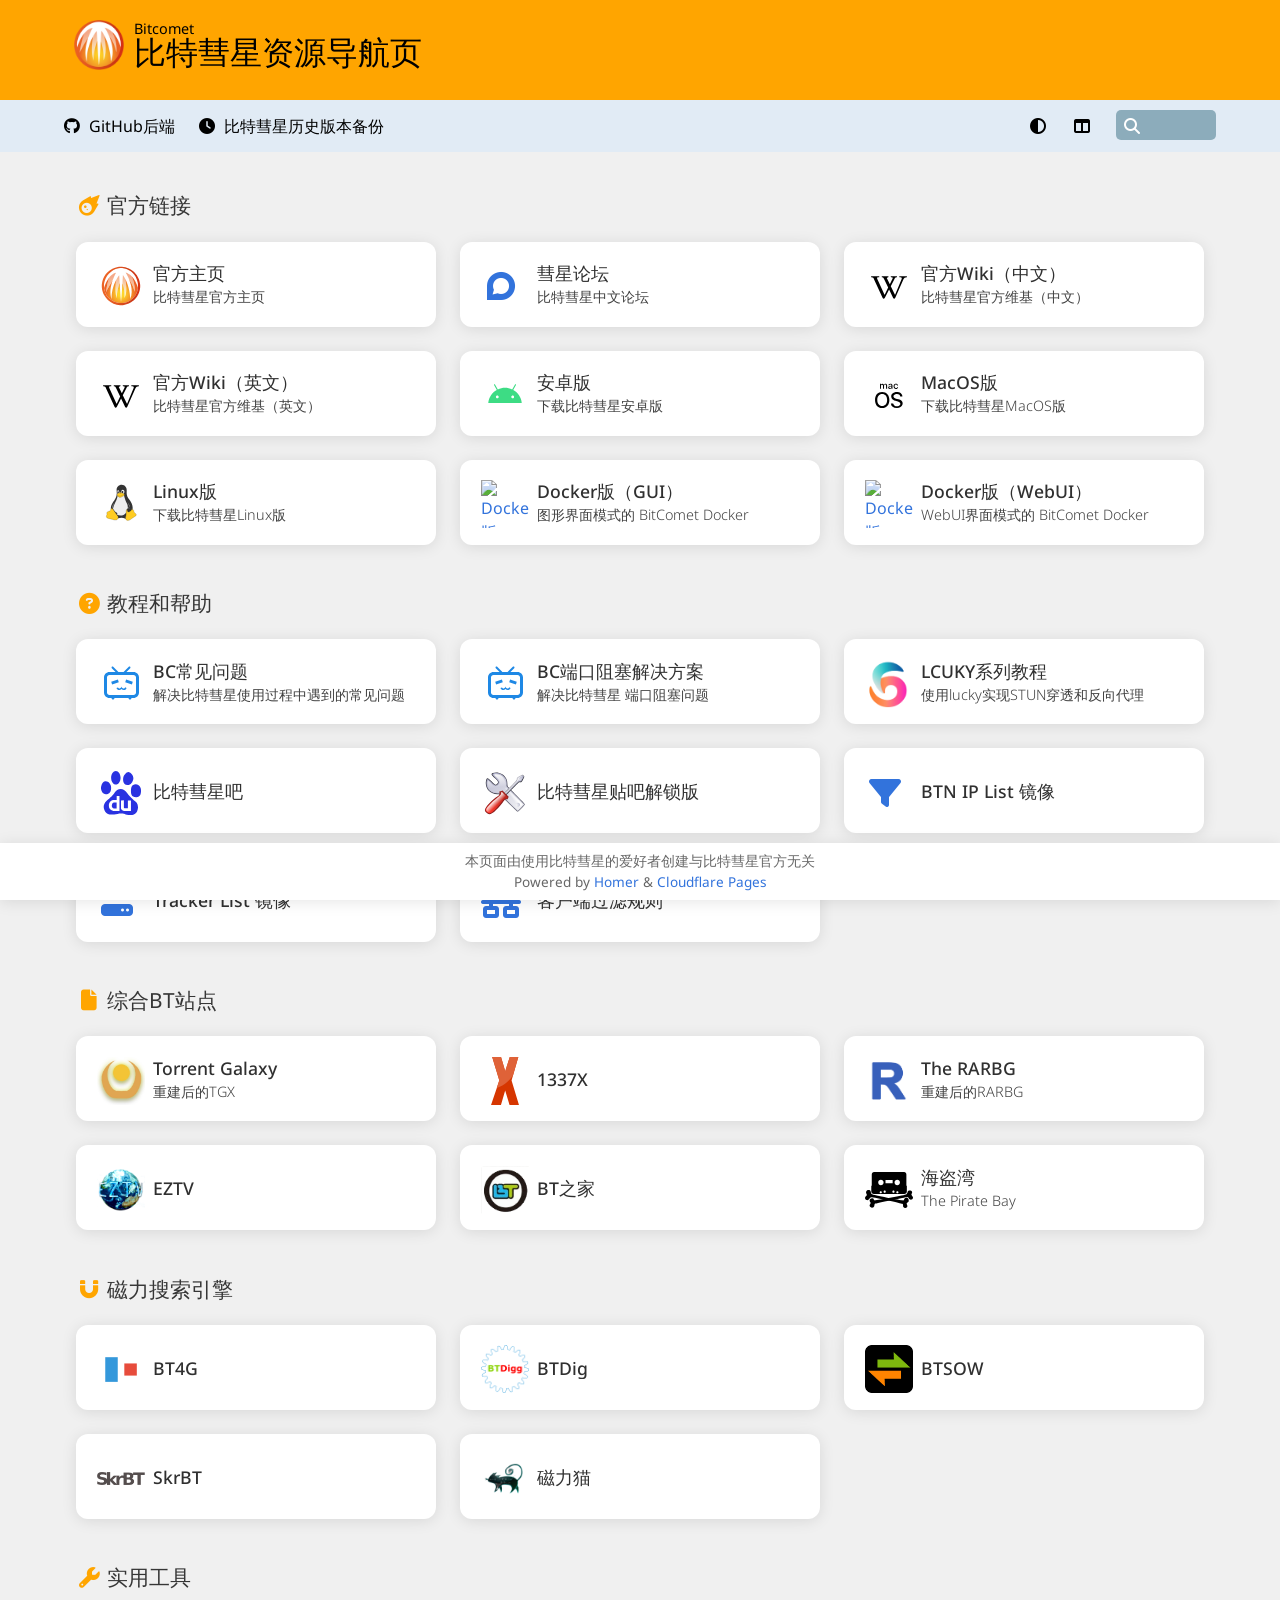
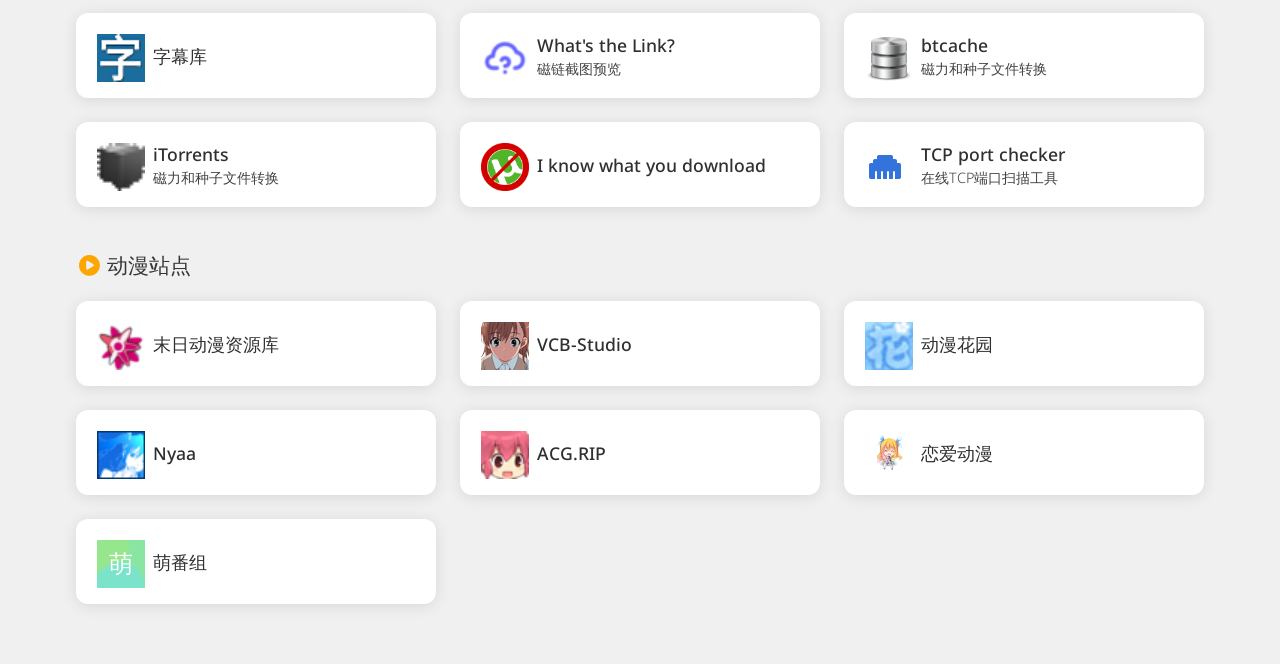
==== index.html @ e70331dd "更新文件" ====
<!DOCTYPE html>
<html>
  <head>
    <meta charset="UTF-8" />
    <link rel="icon" href="assets/icons/favicon.ico" />
    <link rel="apple-touch-icon" href="assets/icons/apple-touch-icon.png" sizes="180x180">
    <link rel="mask-icon" href="assets/icons/logo.svg">
    <meta name="viewport" content="width=device-width,initial-scale=1.0,viewport-fit=cover">
    <title>Homer</title>
    <script type="module" crossorigin src="./resources/index-B-LM16Ha.js"></script>
    <link rel="stylesheet" crossorigin href="./resources/index-1CifYKjc.css">
  <link rel="manifest" href="./assets/manifest.json" crossorigin="use-credentials"><script id="vite-plugin-pwa:register-sw" src="./registerSW.js"></script></head>
  <body>
    <div id="app-mount"></div>
  </body>
</html>
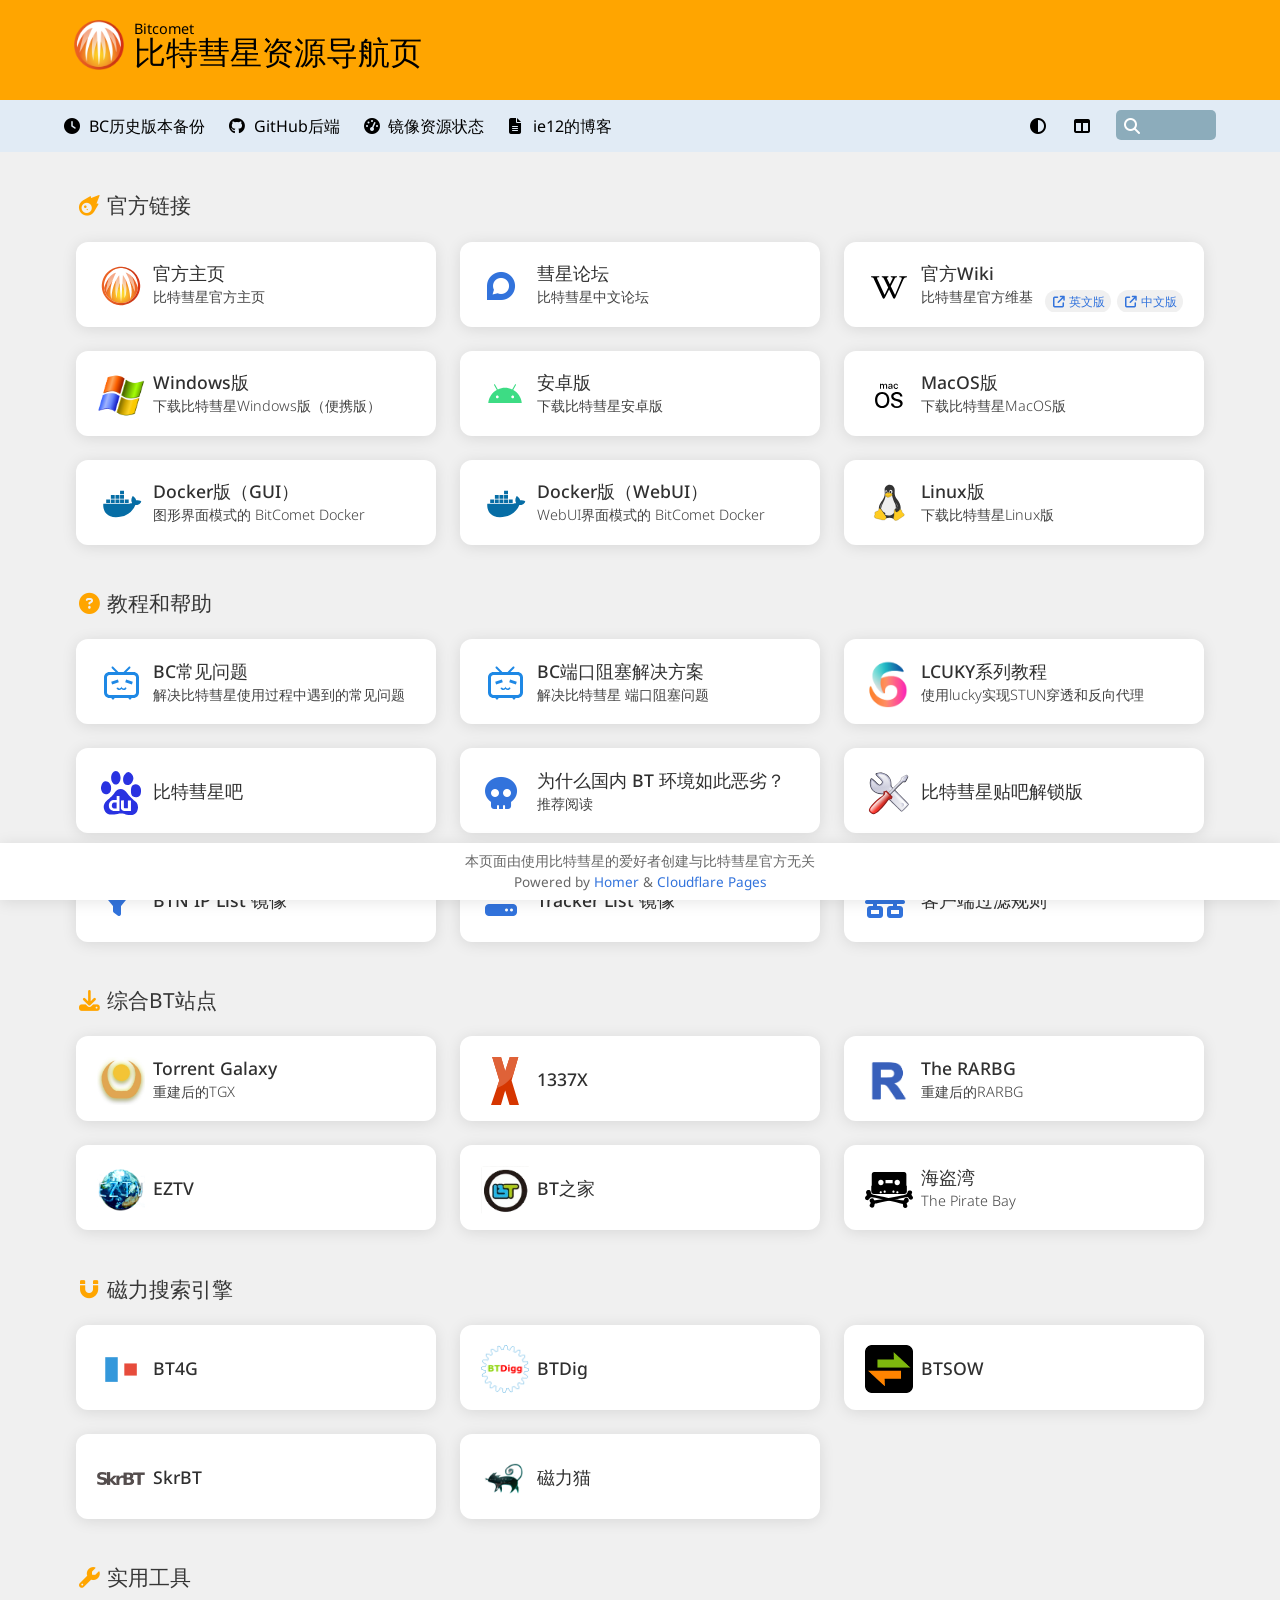
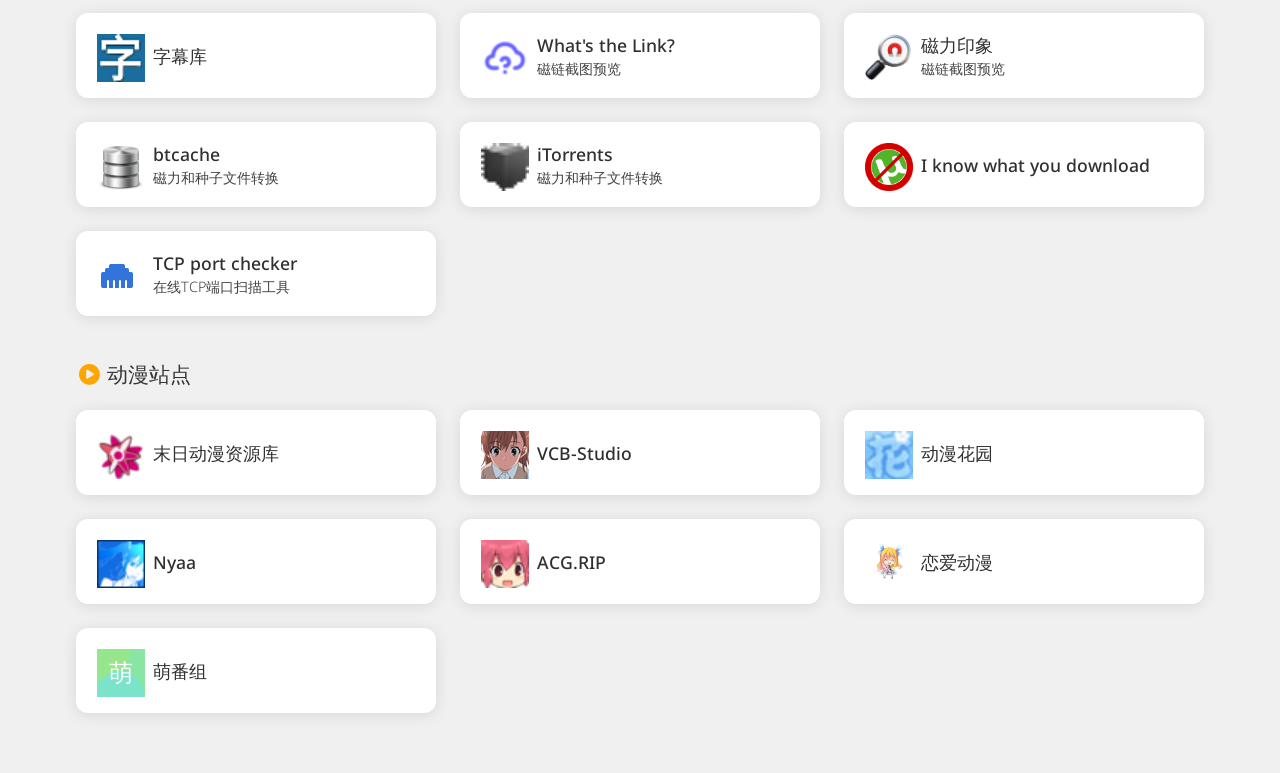
==== commit 5721c1d5: "update" ====
--- a/index.html
+++ b/index.html
@@ -6,7 +6,7 @@
     <link rel="apple-touch-icon" href="assets/icons/apple-touch-icon.png" sizes="180x180">
     <link rel="mask-icon" href="assets/icons/logo.svg">
     <meta name="viewport" content="width=device-width,initial-scale=1.0,viewport-fit=cover">
-    <title>Homer</title>
+    <title>比特彗星资源导航页</title>
     <script type="module" crossorigin src="./resources/index-B-LM16Ha.js"></script>
     <link rel="stylesheet" crossorigin href="./resources/index-1CifYKjc.css">
   <link rel="manifest" href="./assets/manifest.json" crossorigin="use-credentials"><script id="vite-plugin-pwa:register-sw" src="./registerSW.js"></script></head>
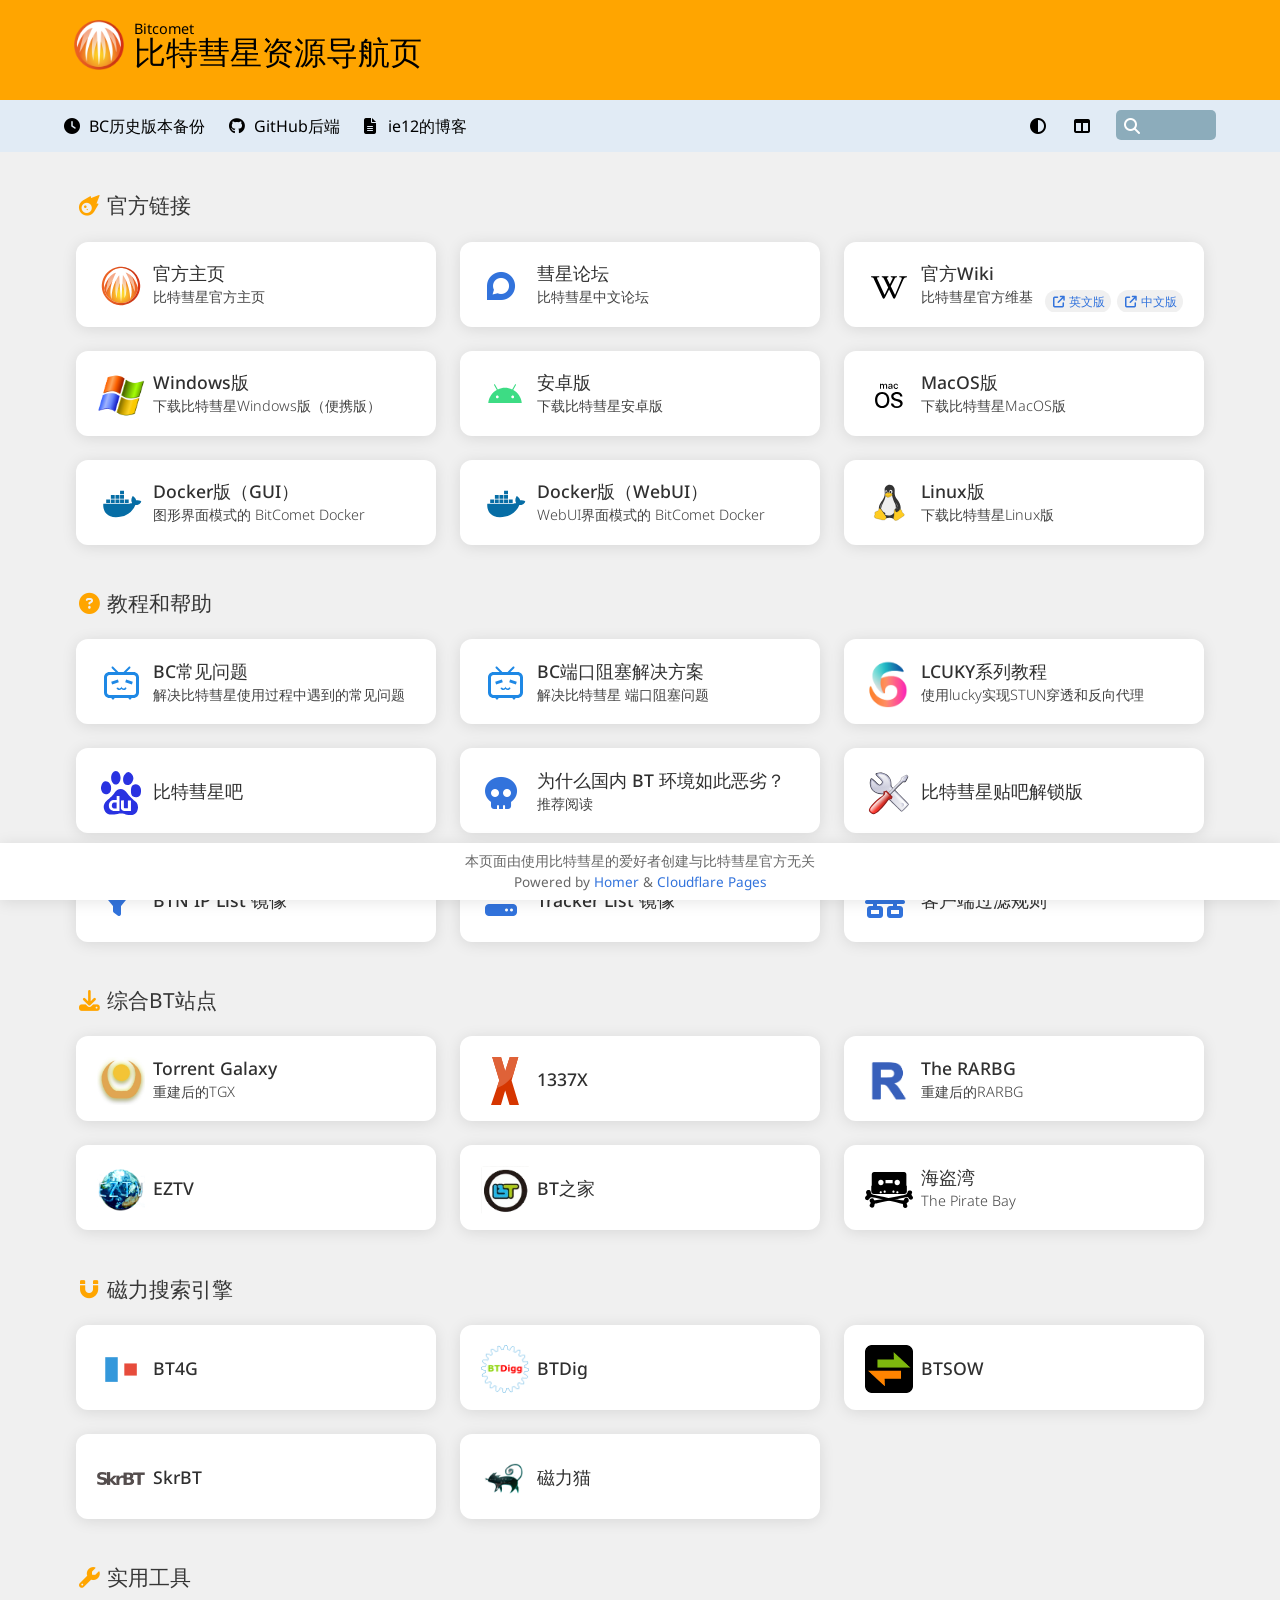
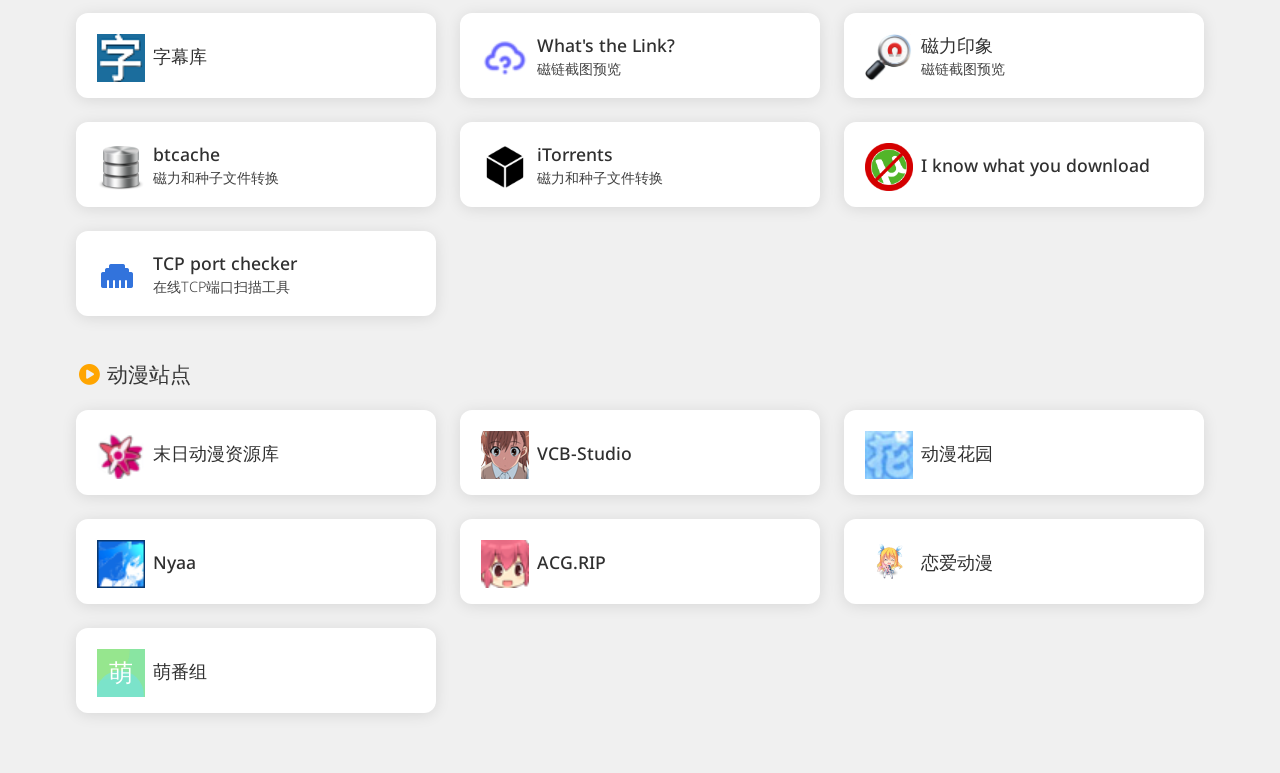
==== commit 5fa1223e: "更新站点" ====
--- a/index.html
+++ b/index.html
@@ -7,8 +7,10 @@
     <link rel="mask-icon" href="assets/icons/logo.svg">
     <meta name="viewport" content="width=device-width,initial-scale=1.0,viewport-fit=cover">
     <title>比特彗星资源导航页</title>
-    <script type="module" crossorigin src="./resources/index-B-LM16Ha.js"></script>
-    <link rel="stylesheet" crossorigin href="./resources/index-1CifYKjc.css">
+    <script type="module" crossorigin src="./resources/index-B83W06UX.js"></script>
+    <link rel="modulepreload" crossorigin href="./resources/_plugin-vue_export-helper-LledoY8b.js">
+    <link rel="modulepreload" crossorigin href="./resources/service-D6Oys9Ud.js">
+    <link rel="stylesheet" crossorigin href="./resources/index-yln0bw4y.css">
   <link rel="manifest" href="./assets/manifest.json" crossorigin="use-credentials"><script id="vite-plugin-pwa:register-sw" src="./registerSW.js"></script></head>
   <body>
     <div id="app-mount"></div>
--- a/resources/index-yln0bw4y.css
+++ b/resources/index-yln0bw4y.css
@@ -0,0 +1 @@
+@layer framework{:root{--bulma-control-radius:var(--bulma-radius);--bulma-control-radius-small:var(--bulma-radius-small);--bulma-control-border-width:1px;--bulma-control-height:2.5em;--bulma-control-line-height:1.5;--bulma-control-padding-vertical:calc(.5em - 1px);--bulma-control-padding-horizontal:calc(.75em - 1px);--bulma-control-size:var(--bulma-size-normal);--bulma-control-focus-shadow-l:50%;--bulma-scheme-h:221;--bulma-scheme-s:14%;--bulma-light-l:96%;--bulma-light-invert-l:21%;--bulma-dark-l:21%;--bulma-dark-invert-l:96%;--bulma-soft-l:90%;--bulma-bold-l:20%;--bulma-soft-invert-l:20%;--bulma-bold-invert-l:90%;--bulma-hover-background-l-delta:-5%;--bulma-active-background-l-delta:-10%;--bulma-hover-border-l-delta:-10%;--bulma-active-border-l-delta:-20%;--bulma-hover-color-l-delta:-5%;--bulma-active-color-l-delta:-10%;--bulma-hover-shadow-a-delta:-.05;--bulma-active-shadow-a-delta:-.1;--bulma-scheme-brightness:light;--bulma-scheme-main-l:100%;--bulma-scheme-main-bis-l:98%;--bulma-scheme-main-ter-l:96%;--bulma-background-l:96%;--bulma-border-weak-l:93%;--bulma-border-l:86%;--bulma-text-weak-l:48%;--bulma-text-l:29%;--bulma-text-strong-l:21%;--bulma-text-title-l:14%;--bulma-scheme-invert-ter-l:14%;--bulma-scheme-invert-bis-l:7%;--bulma-scheme-invert-l:4%;--bulma-family-primary:Inter, SF Pro, Segoe UI, Roboto, Oxygen, Ubuntu, Helvetica Neue, Helvetica, Arial, sans-serif;--bulma-family-secondary:Inter, SF Pro, Segoe UI, Roboto, Oxygen, Ubuntu, Helvetica Neue, Helvetica, Arial, sans-serif;--bulma-family-code:Inconsolata, Hack, SF Mono, Roboto Mono, Source Code Pro, Ubuntu Mono, monospace;--bulma-size-small:.75rem;--bulma-size-normal:1rem;--bulma-size-medium:1.25rem;--bulma-size-large:1.5rem;--bulma-weight-light:300;--bulma-weight-normal:400;--bulma-weight-medium:500;--bulma-weight-semibold:600;--bulma-weight-bold:700;--bulma-weight-extrabold:800;--bulma-block-spacing:1.5rem;--bulma-duration:.294s;--bulma-easing:ease-out;--bulma-radius-small:.25rem;--bulma-radius:.375rem;--bulma-radius-medium:.5em;--bulma-radius-large:.75rem;--bulma-radius-rounded:9999px;--bulma-speed:86ms;--bulma-arrow-color:var(--bulma-link);--bulma-loading-color:var(--bulma-border);--bulma-burger-h:var(--bulma-link-h);--bulma-burger-s:var(--bulma-link-s);--bulma-burger-l:var(--bulma-link-l);--bulma-burger-border-radius:.5em;--bulma-burger-gap:5px;--bulma-burger-item-height:2px;--bulma-burger-item-width:20px;--bulma-white:hsla(var(--bulma-white-h), var(--bulma-white-s), var(--bulma-white-l), 1);--bulma-white-base:hsla(var(--bulma-white-h), var(--bulma-white-s), var(--bulma-white-l), 1);--bulma-white-rgb:255, 255, 255;--bulma-white-h:221deg;--bulma-white-s:14%;--bulma-white-l:100%;--bulma-white-invert-l:4%;--bulma-white-invert:#090a0c;--bulma-white-on-scheme-l:35%;--bulma-white-on-scheme:hsla(var(--bulma-white-h), var(--bulma-white-s), var(--bulma-white-on-scheme-l), 1);--bulma-black:hsla(var(--bulma-black-h), var(--bulma-black-s), var(--bulma-black-l), 1);--bulma-black-base:hsla(var(--bulma-black-h), var(--bulma-black-s), var(--bulma-black-l), 1);--bulma-black-rgb:8.772, 9.6764, 11.628;--bulma-black-h:221deg;--bulma-black-s:14%;--bulma-black-l:4%;--bulma-black-invert-l:100%;--bulma-black-invert:#fff;--bulma-black-on-scheme-l:4%;--bulma-black-on-scheme:hsla(var(--bulma-black-h), var(--bulma-black-s), var(--bulma-black-on-scheme-l), 1);--bulma-light:hsla(var(--bulma-light-h), var(--bulma-light-s), var(--bulma-light-l), 1);--bulma-light-base:hsla(var(--bulma-light-h), var(--bulma-light-s), var(--bulma-light-l), 1);--bulma-light-rgb:243.372, 244.276, 246.228;--bulma-light-h:221deg;--bulma-light-s:14%;--bulma-light-invert:#2e333d;--bulma-light-on-scheme-l:36%;--bulma-light-on-scheme:hsla(var(--bulma-light-h), var(--bulma-light-s), var(--bulma-light-on-scheme-l), 1);--bulma-dark:hsla(var(--bulma-dark-h), var(--bulma-dark-s), var(--bulma-dark-l), 1);--bulma-dark-base:hsla(var(--bulma-dark-h), var(--bulma-dark-s), var(--bulma-dark-l), 1);--bulma-dark-rgb:46.053, 50.8011, 61.047;--bulma-dark-h:221deg;--bulma-dark-s:14%;--bulma-dark-invert:#f3f4f6;--bulma-dark-on-scheme-l:21%;--bulma-dark-on-scheme:hsla(var(--bulma-dark-h), var(--bulma-dark-s), var(--bulma-dark-on-scheme-l), 1);--bulma-text:hsl(var(--bulma-text-h), var(--bulma-text-s), var(--bulma-text-l));--bulma-text-base:hsla(var(--bulma-text-h), var(--bulma-text-s), var(--bulma-text-l), 1);--bulma-text-rgb:63.597, 70.1539, 84.303;--bulma-text-h:221deg;--bulma-text-s:14%;--bulma-text-00-l:0%;--bulma-text-05-l:4%;--bulma-text-10-l:9%;--bulma-text-15-l:14%;--bulma-text-20-l:19%;--bulma-text-25-l:24%;--bulma-text-30-l:29%;--bulma-text-35-l:34%;--bulma-text-40-l:39%;--bulma-text-45-l:44%;--bulma-text-50-l:49%;--bulma-text-55-l:54%;--bulma-text-60-l:59%;--bulma-text-65-l:64%;--bulma-text-70-l:69%;--bulma-text-75-l:74%;--bulma-text-80-l:79%;--bulma-text-85-l:84%;--bulma-text-90-l:89%;--bulma-text-95-l:94%;--bulma-text-100-l:99%;--bulma-text-00:hsla(var(--bulma-text-h), var(--bulma-text-s), var(--bulma-text-00-l), 1);--bulma-text-00-invert-l:var(--bulma-text-60-l);--bulma-text-00-invert:hsla(var(--bulma-text-h), var(--bulma-text-s), var(--bulma-text-00-invert-l), 1);--bulma-text-05:hsla(var(--bulma-text-h), var(--bulma-text-s), var(--bulma-text-05-l), 1);--bulma-text-05-invert-l:var(--bulma-text-60-l);--bulma-text-05-invert:hsla(var(--bulma-text-h), var(--bulma-text-s), var(--bulma-text-05-invert-l), 1);--bulma-text-10:hsla(var(--bulma-text-h), var(--bulma-text-s), var(--bulma-text-10-l), 1);--bulma-text-10-invert-l:var(--bulma-text-70-l);--bulma-text-10-invert:hsla(var(--bulma-text-h), var(--bulma-text-s), var(--bulma-text-10-invert-l), 1);--bulma-text-15:hsla(var(--bulma-text-h), var(--bulma-text-s), var(--bulma-text-15-l), 1);--bulma-text-15-invert-l:var(--bulma-text-75-l);--bulma-text-15-invert:hsla(var(--bulma-text-h), var(--bulma-text-s), var(--bulma-text-15-invert-l), 1);--bulma-text-20:hsla(var(--bulma-text-h), var(--bulma-text-s), var(--bulma-text-20-l), 1);--bulma-text-20-invert-l:var(--bulma-text-85-l);--bulma-text-20-invert:hsla(var(--bulma-text-h), var(--bulma-text-s), var(--bulma-text-20-invert-l), 1);--bulma-text-25:hsla(var(--bulma-text-h), var(--bulma-text-s), var(--bulma-text-25-l), 1);--bulma-text-25-invert-l:var(--bulma-text-95-l);--bulma-text-25-invert:hsla(var(--bulma-text-h), var(--bulma-text-s), var(--bulma-text-25-invert-l), 1);--bulma-text-30:hsla(var(--bulma-text-h), var(--bulma-text-s), var(--bulma-text-30-l), 1);--bulma-text-30-invert-l:var(--bulma-text-100-l);--bulma-text-30-invert:hsla(var(--bulma-text-h), var(--bulma-text-s), var(--bulma-text-30-invert-l), 1);--bulma-text-35:hsla(var(--bulma-text-h), var(--bulma-text-s), var(--bulma-text-35-l), 1);--bulma-text-35-invert-l:var(--bulma-text-100-l);--bulma-text-35-invert:hsla(var(--bulma-text-h), var(--bulma-text-s), var(--bulma-text-35-invert-l), 1);--bulma-text-40:hsla(var(--bulma-text-h), var(--bulma-text-s), var(--bulma-text-40-l), 1);--bulma-text-40-invert-l:var(--bulma-text-100-l);--bulma-text-40-invert:hsla(var(--bulma-text-h), var(--bulma-text-s), var(--bulma-text-40-invert-l), 1);--bulma-text-45:hsla(var(--bulma-text-h), var(--bulma-text-s), var(--bulma-text-45-l), 1);--bulma-text-45-invert-l:var(--bulma-text-100-l);--bulma-text-45-invert:hsla(var(--bulma-text-h), var(--bulma-text-s), var(--bulma-text-45-invert-l), 1);--bulma-text-50:hsla(var(--bulma-text-h), var(--bulma-text-s), var(--bulma-text-50-l), 1);--bulma-text-50-invert-l:var(--bulma-text-100-l);--bulma-text-50-invert:hsla(var(--bulma-text-h), var(--bulma-text-s), var(--bulma-text-50-invert-l), 1);--bulma-text-55:hsla(var(--bulma-text-h), var(--bulma-text-s), var(--bulma-text-55-l), 1);--bulma-text-55-invert-l:var(--bulma-text-100-l);--bulma-text-55-invert:hsla(var(--bulma-text-h), var(--bulma-text-s), var(--bulma-text-55-invert-l), 1);--bulma-text-60:hsla(var(--bulma-text-h), var(--bulma-text-s), var(--bulma-text-60-l), 1);--bulma-text-60-invert-l:var(--bulma-text-05-l);--bulma-text-60-invert:hsla(var(--bulma-text-h), var(--bulma-text-s), var(--bulma-text-60-invert-l), 1);--bulma-text-65:hsla(var(--bulma-text-h), var(--bulma-text-s), var(--bulma-text-65-l), 1);--bulma-text-65-invert-l:var(--bulma-text-05-l);--bulma-text-65-invert:hsla(var(--bulma-text-h), var(--bulma-text-s), var(--bulma-text-65-invert-l), 1);--bulma-text-70:hsla(var(--bulma-text-h), var(--bulma-text-s), var(--bulma-text-70-l), 1);--bulma-text-70-invert-l:var(--bulma-text-10-l);--bulma-text-70-invert:hsla(var(--bulma-text-h), var(--bulma-text-s), var(--bulma-text-70-invert-l), 1);--bulma-text-75:hsla(var(--bulma-text-h), var(--bulma-text-s), var(--bulma-text-75-l), 1);--bulma-text-75-invert-l:var(--bulma-text-15-l);--bulma-text-75-invert:hsla(var(--bulma-text-h), var(--bulma-text-s), var(--bulma-text-75-invert-l), 1);--bulma-text-80:hsla(var(--bulma-text-h), var(--bulma-text-s), var(--bulma-text-80-l), 1);--bulma-text-80-invert-l:var(--bulma-text-15-l);--bulma-text-80-invert:hsla(var(--bulma-text-h), var(--bulma-text-s), var(--bulma-text-80-invert-l), 1);--bulma-text-85:hsla(var(--bulma-text-h), var(--bulma-text-s), var(--bulma-text-85-l), 1);--bulma-text-85-invert-l:var(--bulma-text-20-l);--bulma-text-85-invert:hsla(var(--bulma-text-h), var(--bulma-text-s), var(--bulma-text-85-invert-l), 1);--bulma-text-90:hsla(var(--bulma-text-h), var(--bulma-text-s), var(--bulma-text-90-l), 1);--bulma-text-90-invert-l:var(--bulma-text-20-l);--bulma-text-90-invert:hsla(var(--bulma-text-h), var(--bulma-text-s), var(--bulma-text-90-invert-l), 1);--bulma-text-95:hsla(var(--bulma-text-h), var(--bulma-text-s), var(--bulma-text-95-l), 1);--bulma-text-95-invert-l:var(--bulma-text-25-l);--bulma-text-95-invert:hsla(var(--bulma-text-h), var(--bulma-text-s), var(--bulma-text-95-invert-l), 1);--bulma-text-100:hsla(var(--bulma-text-h), var(--bulma-text-s), var(--bulma-text-100-l), 1);--bulma-text-100-invert-l:var(--bulma-text-25-l);--bulma-text-100-invert:hsla(var(--bulma-text-h), var(--bulma-text-s), var(--bulma-text-100-invert-l), 1);--bulma-text-invert-l:var(--bulma-text-100-l);--bulma-text-invert:hsla(var(--bulma-text-h), var(--bulma-text-s), var(--bulma-text-invert-l), 1);--bulma-text-light-l:var(--bulma-text-90-l);--bulma-text-light:hsla(var(--bulma-text-h), var(--bulma-text-s), var(--bulma-text-light-l), 1);--bulma-text-light-invert-l:var(--bulma-text-20-l);--bulma-text-light-invert:hsla(var(--bulma-text-h), var(--bulma-text-s), var(--bulma-text-light-invert-l), 1);--bulma-text-dark-l:var(--bulma-text-10-l);--bulma-text-dark:hsla(var(--bulma-text-h), var(--bulma-text-s), var(--bulma-text-dark-l), 1);--bulma-text-dark-invert-l:var(--bulma-text-70-l);--bulma-text-dark-invert:hsla(var(--bulma-text-h), var(--bulma-text-s), var(--bulma-text-dark-invert-l), 1);--bulma-text-soft:hsla(var(--bulma-text-h), var(--bulma-text-s), var(--bulma-soft-l), 1);--bulma-text-bold:hsla(var(--bulma-text-h), var(--bulma-text-s), var(--bulma-bold-l), 1);--bulma-text-soft-invert:hsla(var(--bulma-text-h), var(--bulma-text-s), var(--bulma-soft-invert-l), 1);--bulma-text-bold-invert:hsla(var(--bulma-text-h), var(--bulma-text-s), var(--bulma-bold-invert-l), 1);--bulma-text-on-scheme-l:29%;--bulma-text-on-scheme:hsla(var(--bulma-text-h), var(--bulma-text-s), var(--bulma-text-on-scheme-l), 1);--bulma-primary:hsla(var(--bulma-primary-h), var(--bulma-primary-s), var(--bulma-primary-l), 1);--bulma-primary-base:hsla(var(--bulma-primary-h), var(--bulma-primary-s), var(--bulma-primary-l), 1);--bulma-primary-rgb:0, 209.1, 177.735;--bulma-primary-h:171deg;--bulma-primary-s:100%;--bulma-primary-l:41%;--bulma-primary-00-l:1%;--bulma-primary-05-l:6%;--bulma-primary-10-l:11%;--bulma-primary-15-l:16%;--bulma-primary-20-l:21%;--bulma-primary-25-l:26%;--bulma-primary-30-l:31%;--bulma-primary-35-l:36%;--bulma-primary-40-l:41%;--bulma-primary-45-l:46%;--bulma-primary-50-l:51%;--bulma-primary-55-l:56%;--bulma-primary-60-l:61%;--bulma-primary-65-l:66%;--bulma-primary-70-l:71%;--bulma-primary-75-l:76%;--bulma-primary-80-l:81%;--bulma-primary-85-l:86%;--bulma-primary-90-l:91%;--bulma-primary-95-l:96%;--bulma-primary-100-l:100%;--bulma-primary-00:hsla(var(--bulma-primary-h), var(--bulma-primary-s), var(--bulma-primary-00-l), 1);--bulma-primary-00-invert-l:var(--bulma-primary-30-l);--bulma-primary-00-invert:hsla(var(--bulma-primary-h), var(--bulma-primary-s), var(--bulma-primary-00-invert-l), 1);--bulma-primary-05:hsla(var(--bulma-primary-h), var(--bulma-primary-s), var(--bulma-primary-05-l), 1);--bulma-primary-05-invert-l:var(--bulma-primary-40-l);--bulma-primary-05-invert:hsla(var(--bulma-primary-h), var(--bulma-primary-s), var(--bulma-primary-05-invert-l), 1);--bulma-primary-10:hsla(var(--bulma-primary-h), var(--bulma-primary-s), var(--bulma-primary-10-l), 1);--bulma-primary-10-invert-l:var(--bulma-primary-50-l);--bulma-primary-10-invert:hsla(var(--bulma-primary-h), var(--bulma-primary-s), var(--bulma-primary-10-invert-l), 1);--bulma-primary-15:hsla(var(--bulma-primary-h), var(--bulma-primary-s), var(--bulma-primary-15-l), 1);--bulma-primary-15-invert-l:var(--bulma-primary-100-l);--bulma-primary-15-invert:hsla(var(--bulma-primary-h), var(--bulma-primary-s), var(--bulma-primary-15-invert-l), 1);--bulma-primary-20:hsla(var(--bulma-primary-h), var(--bulma-primary-s), var(--bulma-primary-20-l), 1);--bulma-primary-20-invert-l:var(--bulma-primary-100-l);--bulma-primary-20-invert:hsla(var(--bulma-primary-h), var(--bulma-primary-s), var(--bulma-primary-20-invert-l), 1);--bulma-primary-25:hsla(var(--bulma-primary-h), var(--bulma-primary-s), var(--bulma-primary-25-l), 1);--bulma-primary-25-invert-l:var(--bulma-primary-100-l);--bulma-primary-25-invert:hsla(var(--bulma-primary-h), var(--bulma-primary-s), var(--bulma-primary-25-invert-l), 1);--bulma-primary-30:hsla(var(--bulma-primary-h), var(--bulma-primary-s), var(--bulma-primary-30-l), 1);--bulma-primary-30-invert-l:var(--bulma-primary-00-l);--bulma-primary-30-invert:hsla(var(--bulma-primary-h), var(--bulma-primary-s), var(--bulma-primary-30-invert-l), 1);--bulma-primary-35:hsla(var(--bulma-primary-h), var(--bulma-primary-s), var(--bulma-primary-35-l), 1);--bulma-primary-35-invert-l:var(--bulma-primary-00-l);--bulma-primary-35-invert:hsla(var(--bulma-primary-h), var(--bulma-primary-s), var(--bulma-primary-35-invert-l), 1);--bulma-primary-40:hsla(var(--bulma-primary-h), var(--bulma-primary-s), var(--bulma-primary-40-l), 1);--bulma-primary-40-invert-l:var(--bulma-primary-05-l);--bulma-primary-40-invert:hsla(var(--bulma-primary-h), var(--bulma-primary-s), var(--bulma-primary-40-invert-l), 1);--bulma-primary-45:hsla(var(--bulma-primary-h), var(--bulma-primary-s), var(--bulma-primary-45-l), 1);--bulma-primary-45-invert-l:var(--bulma-primary-05-l);--bulma-primary-45-invert:hsla(var(--bulma-primary-h), var(--bulma-primary-s), var(--bulma-primary-45-invert-l), 1);--bulma-primary-50:hsla(var(--bulma-primary-h), var(--bulma-primary-s), var(--bulma-primary-50-l), 1);--bulma-primary-50-invert-l:var(--bulma-primary-10-l);--bulma-primary-50-invert:hsla(var(--bulma-primary-h), var(--bulma-primary-s), var(--bulma-primary-50-invert-l), 1);--bulma-primary-55:hsla(var(--bulma-primary-h), var(--bulma-primary-s), var(--bulma-primary-55-l), 1);--bulma-primary-55-invert-l:var(--bulma-primary-10-l);--bulma-primary-55-invert:hsla(var(--bulma-primary-h), var(--bulma-primary-s), var(--bulma-primary-55-invert-l), 1);--bulma-primary-60:hsla(var(--bulma-primary-h), var(--bulma-primary-s), var(--bulma-primary-60-l), 1);--bulma-primary-60-invert-l:var(--bulma-primary-10-l);--bulma-primary-60-invert:hsla(var(--bulma-primary-h), var(--bulma-primary-s), var(--bulma-primary-60-invert-l), 1);--bulma-primary-65:hsla(var(--bulma-primary-h), var(--bulma-primary-s), var(--bulma-primary-65-l), 1);--bulma-primary-65-invert-l:var(--bulma-primary-10-l);--bulma-primary-65-invert:hsla(var(--bulma-primary-h), var(--bulma-primary-s), var(--bulma-primary-65-invert-l), 1);--bulma-primary-70:hsla(var(--bulma-primary-h), var(--bulma-primary-s), var(--bulma-primary-70-l), 1);--bulma-primary-70-invert-l:var(--bulma-primary-10-l);--bulma-primary-70-invert:hsla(var(--bulma-primary-h), var(--bulma-primary-s), var(--bulma-primary-70-invert-l), 1);--bulma-primary-75:hsla(var(--bulma-primary-h), var(--bulma-primary-s), var(--bulma-primary-75-l), 1);--bulma-primary-75-invert-l:var(--bulma-primary-10-l);--bulma-primary-75-invert:hsla(var(--bulma-primary-h), var(--bulma-primary-s), var(--bulma-primary-75-invert-l), 1);--bulma-primary-80:hsla(var(--bulma-primary-h), var(--bulma-primary-s), var(--bulma-primary-80-l), 1);--bulma-primary-80-invert-l:var(--bulma-primary-10-l);--bulma-primary-80-invert:hsla(var(--bulma-primary-h), var(--bulma-primary-s), var(--bulma-primary-80-invert-l), 1);--bulma-primary-85:hsla(var(--bulma-primary-h), var(--bulma-primary-s), var(--bulma-primary-85-l), 1);--bulma-primary-85-invert-l:var(--bulma-primary-10-l);--bulma-primary-85-invert:hsla(var(--bulma-primary-h), var(--bulma-primary-s), var(--bulma-primary-85-invert-l), 1);--bulma-primary-90:hsla(var(--bulma-primary-h), var(--bulma-primary-s), var(--bulma-primary-90-l), 1);--bulma-primary-90-invert-l:var(--bulma-primary-10-l);--bulma-primary-90-invert:hsla(var(--bulma-primary-h), var(--bulma-primary-s), var(--bulma-primary-90-invert-l), 1);--bulma-primary-95:hsla(var(--bulma-primary-h), var(--bulma-primary-s), var(--bulma-primary-95-l), 1);--bulma-primary-95-invert-l:var(--bulma-primary-10-l);--bulma-primary-95-invert:hsla(var(--bulma-primary-h), var(--bulma-primary-s), var(--bulma-primary-95-invert-l), 1);--bulma-primary-100:hsla(var(--bulma-primary-h), var(--bulma-primary-s), var(--bulma-primary-100-l), 1);--bulma-primary-100-invert-l:var(--bulma-primary-15-l);--bulma-primary-100-invert:hsla(var(--bulma-primary-h), var(--bulma-primary-s), var(--bulma-primary-100-invert-l), 1);--bulma-primary-invert-l:var(--bulma-primary-05-l);--bulma-primary-invert:hsla(var(--bulma-primary-h), var(--bulma-primary-s), var(--bulma-primary-invert-l), 1);--bulma-primary-light-l:var(--bulma-primary-90-l);--bulma-primary-light:hsla(var(--bulma-primary-h), var(--bulma-primary-s), var(--bulma-primary-light-l), 1);--bulma-primary-light-invert-l:var(--bulma-primary-10-l);--bulma-primary-light-invert:hsla(var(--bulma-primary-h), var(--bulma-primary-s), var(--bulma-primary-light-invert-l), 1);--bulma-primary-dark-l:var(--bulma-primary-10-l);--bulma-primary-dark:hsla(var(--bulma-primary-h), var(--bulma-primary-s), var(--bulma-primary-dark-l), 1);--bulma-primary-dark-invert-l:var(--bulma-primary-50-l);--bulma-primary-dark-invert:hsla(var(--bulma-primary-h), var(--bulma-primary-s), var(--bulma-primary-dark-invert-l), 1);--bulma-primary-soft:hsla(var(--bulma-primary-h), var(--bulma-primary-s), var(--bulma-soft-l), 1);--bulma-primary-bold:hsla(var(--bulma-primary-h), var(--bulma-primary-s), var(--bulma-bold-l), 1);--bulma-primary-soft-invert:hsla(var(--bulma-primary-h), var(--bulma-primary-s), var(--bulma-soft-invert-l), 1);--bulma-primary-bold-invert:hsla(var(--bulma-primary-h), var(--bulma-primary-s), var(--bulma-bold-invert-l), 1);--bulma-primary-on-scheme-l:21%;--bulma-primary-on-scheme:hsla(var(--bulma-primary-h), var(--bulma-primary-s), var(--bulma-primary-on-scheme-l), 1);--bulma-link:hsl(var(--bulma-link-h), var(--bulma-link-s), var(--bulma-link-l));--bulma-link-base:hsla(var(--bulma-link-h), var(--bulma-link-s), var(--bulma-link-l), 1);--bulma-link-rgb:66.3, 88.315, 255;--bulma-link-h:233deg;--bulma-link-s:100%;--bulma-link-l:63%;--bulma-link-00-l:0%;--bulma-link-05-l:3%;--bulma-link-10-l:8%;--bulma-link-15-l:13%;--bulma-link-20-l:18%;--bulma-link-25-l:23%;--bulma-link-30-l:28%;--bulma-link-35-l:33%;--bulma-link-40-l:38%;--bulma-link-45-l:43%;--bulma-link-50-l:48%;--bulma-link-55-l:53%;--bulma-link-60-l:58%;--bulma-link-65-l:63%;--bulma-link-70-l:68%;--bulma-link-75-l:73%;--bulma-link-80-l:78%;--bulma-link-85-l:83%;--bulma-link-90-l:88%;--bulma-link-95-l:93%;--bulma-link-100-l:98%;--bulma-link-00:hsla(var(--bulma-link-h), var(--bulma-link-s), var(--bulma-link-00-l), 1);--bulma-link-00-invert-l:var(--bulma-link-75-l);--bulma-link-00-invert:hsla(var(--bulma-link-h), var(--bulma-link-s), var(--bulma-link-00-invert-l), 1);--bulma-link-05:hsla(var(--bulma-link-h), var(--bulma-link-s), var(--bulma-link-05-l), 1);--bulma-link-05-invert-l:var(--bulma-link-75-l);--bulma-link-05-invert:hsla(var(--bulma-link-h), var(--bulma-link-s), var(--bulma-link-05-invert-l), 1);--bulma-link-10:hsla(var(--bulma-link-h), var(--bulma-link-s), var(--bulma-link-10-l), 1);--bulma-link-10-invert-l:var(--bulma-link-75-l);--bulma-link-10-invert:hsla(var(--bulma-link-h), var(--bulma-link-s), var(--bulma-link-10-invert-l), 1);--bulma-link-15:hsla(var(--bulma-link-h), var(--bulma-link-s), var(--bulma-link-15-l), 1);--bulma-link-15-invert-l:var(--bulma-link-80-l);--bulma-link-15-invert:hsla(var(--bulma-link-h), var(--bulma-link-s), var(--bulma-link-15-invert-l), 1);--bulma-link-20:hsla(var(--bulma-link-h), var(--bulma-link-s), var(--bulma-link-20-l), 1);--bulma-link-20-invert-l:var(--bulma-link-80-l);--bulma-link-20-invert:hsla(var(--bulma-link-h), var(--bulma-link-s), var(--bulma-link-20-invert-l), 1);--bulma-link-25:hsla(var(--bulma-link-h), var(--bulma-link-s), var(--bulma-link-25-l), 1);--bulma-link-25-invert-l:var(--bulma-link-85-l);--bulma-link-25-invert:hsla(var(--bulma-link-h), var(--bulma-link-s), var(--bulma-link-25-invert-l), 1);--bulma-link-30:hsla(var(--bulma-link-h), var(--bulma-link-s), var(--bulma-link-30-l), 1);--bulma-link-30-invert-l:var(--bulma-link-90-l);--bulma-link-30-invert:hsla(var(--bulma-link-h), var(--bulma-link-s), var(--bulma-link-30-invert-l), 1);--bulma-link-35:hsla(var(--bulma-link-h), var(--bulma-link-s), var(--bulma-link-35-l), 1);--bulma-link-35-invert-l:var(--bulma-link-90-l);--bulma-link-35-invert:hsla(var(--bulma-link-h), var(--bulma-link-s), var(--bulma-link-35-invert-l), 1);--bulma-link-40:hsla(var(--bulma-link-h), var(--bulma-link-s), var(--bulma-link-40-l), 1);--bulma-link-40-invert-l:var(--bulma-link-95-l);--bulma-link-40-invert:hsla(var(--bulma-link-h), var(--bulma-link-s), var(--bulma-link-40-invert-l), 1);--bulma-link-45:hsla(var(--bulma-link-h), var(--bulma-link-s), var(--bulma-link-45-l), 1);--bulma-link-45-invert-l:var(--bulma-link-95-l);--bulma-link-45-invert:hsla(var(--bulma-link-h), var(--bulma-link-s), var(--bulma-link-45-invert-l), 1);--bulma-link-50:hsla(var(--bulma-link-h), var(--bulma-link-s), var(--bulma-link-50-l), 1);--bulma-link-50-invert-l:var(--bulma-link-100-l);--bulma-link-50-invert:hsla(var(--bulma-link-h), var(--bulma-link-s), var(--bulma-link-50-invert-l), 1);--bulma-link-55:hsla(var(--bulma-link-h), var(--bulma-link-s), var(--bulma-link-55-l), 1);--bulma-link-55-invert-l:var(--bulma-link-100-l);--bulma-link-55-invert:hsla(var(--bulma-link-h), var(--bulma-link-s), var(--bulma-link-55-invert-l), 1);--bulma-link-60:hsla(var(--bulma-link-h), var(--bulma-link-s), var(--bulma-link-60-l), 1);--bulma-link-60-invert-l:var(--bulma-link-100-l);--bulma-link-60-invert:hsla(var(--bulma-link-h), var(--bulma-link-s), var(--bulma-link-60-invert-l), 1);--bulma-link-65:hsla(var(--bulma-link-h), var(--bulma-link-s), var(--bulma-link-65-l), 1);--bulma-link-65-invert-l:var(--bulma-link-100-l);--bulma-link-65-invert:hsla(var(--bulma-link-h), var(--bulma-link-s), var(--bulma-link-65-invert-l), 1);--bulma-link-70:hsla(var(--bulma-link-h), var(--bulma-link-s), var(--bulma-link-70-l), 1);--bulma-link-70-invert-l:var(--bulma-link-100-l);--bulma-link-70-invert:hsla(var(--bulma-link-h), var(--bulma-link-s), var(--bulma-link-70-invert-l), 1);--bulma-link-75:hsla(var(--bulma-link-h), var(--bulma-link-s), var(--bulma-link-75-l), 1);--bulma-link-75-invert-l:var(--bulma-link-10-l);--bulma-link-75-invert:hsla(var(--bulma-link-h), var(--bulma-link-s), var(--bulma-link-75-invert-l), 1);--bulma-link-80:hsla(var(--bulma-link-h), var(--bulma-link-s), var(--bulma-link-80-l), 1);--bulma-link-80-invert-l:var(--bulma-link-20-l);--bulma-link-80-invert:hsla(var(--bulma-link-h), var(--bulma-link-s), var(--bulma-link-80-invert-l), 1);--bulma-link-85:hsla(var(--bulma-link-h), var(--bulma-link-s), var(--bulma-link-85-l), 1);--bulma-link-85-invert-l:var(--bulma-link-25-l);--bulma-link-85-invert:hsla(var(--bulma-link-h), var(--bulma-link-s), var(--bulma-link-85-invert-l), 1);--bulma-link-90:hsla(var(--bulma-link-h), var(--bulma-link-s), var(--bulma-link-90-l), 1);--bulma-link-90-invert-l:var(--bulma-link-35-l);--bulma-link-90-invert:hsla(var(--bulma-link-h), var(--bulma-link-s), var(--bulma-link-90-invert-l), 1);--bulma-link-95:hsla(var(--bulma-link-h), var(--bulma-link-s), var(--bulma-link-95-l), 1);--bulma-link-95-invert-l:var(--bulma-link-45-l);--bulma-link-95-invert:hsla(var(--bulma-link-h), var(--bulma-link-s), var(--bulma-link-95-invert-l), 1);--bulma-link-100:hsla(var(--bulma-link-h), var(--bulma-link-s), var(--bulma-link-100-l), 1);--bulma-link-100-invert-l:var(--bulma-link-50-l);--bulma-link-100-invert:hsla(var(--bulma-link-h), var(--bulma-link-s), var(--bulma-link-100-invert-l), 1);--bulma-link-invert-l:var(--bulma-link-100-l);--bulma-link-invert:hsla(var(--bulma-link-h), var(--bulma-link-s), var(--bulma-link-invert-l), 1);--bulma-link-light-l:var(--bulma-link-90-l);--bulma-link-light:hsla(var(--bulma-link-h), var(--bulma-link-s), var(--bulma-link-light-l), 1);--bulma-link-light-invert-l:var(--bulma-link-35-l);--bulma-link-light-invert:hsla(var(--bulma-link-h), var(--bulma-link-s), var(--bulma-link-light-invert-l), 1);--bulma-link-dark-l:var(--bulma-link-10-l);--bulma-link-dark:hsla(var(--bulma-link-h), var(--bulma-link-s), var(--bulma-link-dark-l), 1);--bulma-link-dark-invert-l:var(--bulma-link-75-l);--bulma-link-dark-invert:hsla(var(--bulma-link-h), var(--bulma-link-s), var(--bulma-link-dark-invert-l), 1);--bulma-link-soft:hsla(var(--bulma-link-h), var(--bulma-link-s), var(--bulma-soft-l), 1);--bulma-link-bold:hsla(var(--bulma-link-h), var(--bulma-link-s), var(--bulma-bold-l), 1);--bulma-link-soft-invert:hsla(var(--bulma-link-h), var(--bulma-link-s), var(--bulma-soft-invert-l), 1);--bulma-link-bold-invert:hsla(var(--bulma-link-h), var(--bulma-link-s), var(--bulma-bold-invert-l), 1);--bulma-link-on-scheme-l:58%;--bulma-link-on-scheme:hsla(var(--bulma-link-h), var(--bulma-link-s), var(--bulma-link-on-scheme-l), 1);--bulma-info:hsla(var(--bulma-info-h), var(--bulma-info-s), var(--bulma-info-l), 1);--bulma-info-base:hsla(var(--bulma-info-h), var(--bulma-info-s), var(--bulma-info-l), 1);--bulma-info-rgb:102, 209.1, 255;--bulma-info-h:198deg;--bulma-info-s:100%;--bulma-info-l:70%;--bulma-info-00-l:0%;--bulma-info-05-l:5%;--bulma-info-10-l:10%;--bulma-info-15-l:15%;--bulma-info-20-l:20%;--bulma-info-25-l:25%;--bulma-info-30-l:30%;--bulma-info-35-l:35%;--bulma-info-40-l:40%;--bulma-info-45-l:45%;--bulma-info-50-l:50%;--bulma-info-55-l:55%;--bulma-info-60-l:60%;--bulma-info-65-l:65%;--bulma-info-70-l:70%;--bulma-info-75-l:75%;--bulma-info-80-l:80%;--bulma-info-85-l:85%;--bulma-info-90-l:90%;--bulma-info-95-l:95%;--bulma-info-100-l:100%;--bulma-info-00:hsla(var(--bulma-info-h), var(--bulma-info-s), var(--bulma-info-00-l), 1);--bulma-info-00-invert-l:var(--bulma-info-45-l);--bulma-info-00-invert:hsla(var(--bulma-info-h), var(--bulma-info-s), var(--bulma-info-00-invert-l), 1);--bulma-info-05:hsla(var(--bulma-info-h), var(--bulma-info-s), var(--bulma-info-05-l), 1);--bulma-info-05-invert-l:var(--bulma-info-50-l);--bulma-info-05-invert:hsla(var(--bulma-info-h), var(--bulma-info-s), var(--bulma-info-05-invert-l), 1);--bulma-info-10:hsla(var(--bulma-info-h), var(--bulma-info-s), var(--bulma-info-10-l), 1);--bulma-info-10-invert-l:var(--bulma-info-60-l);--bulma-info-10-invert:hsla(var(--bulma-info-h), var(--bulma-info-s), var(--bulma-info-10-invert-l), 1);--bulma-info-15:hsla(var(--bulma-info-h), var(--bulma-info-s), var(--bulma-info-15-l), 1);--bulma-info-15-invert-l:var(--bulma-info-80-l);--bulma-info-15-invert:hsla(var(--bulma-info-h), var(--bulma-info-s), var(--bulma-info-15-invert-l), 1);--bulma-info-20:hsla(var(--bulma-info-h), var(--bulma-info-s), var(--bulma-info-20-l), 1);--bulma-info-20-invert-l:var(--bulma-info-95-l);--bulma-info-20-invert:hsla(var(--bulma-info-h), var(--bulma-info-s), var(--bulma-info-20-invert-l), 1);--bulma-info-25:hsla(var(--bulma-info-h), var(--bulma-info-s), var(--bulma-info-25-l), 1);--bulma-info-25-invert-l:var(--bulma-info-100-l);--bulma-info-25-invert:hsla(var(--bulma-info-h), var(--bulma-info-s), var(--bulma-info-25-invert-l), 1);--bulma-info-30:hsla(var(--bulma-info-h), var(--bulma-info-s), var(--bulma-info-30-l), 1);--bulma-info-30-invert-l:var(--bulma-info-100-l);--bulma-info-30-invert:hsla(var(--bulma-info-h), var(--bulma-info-s), var(--bulma-info-30-invert-l), 1);--bulma-info-35:hsla(var(--bulma-info-h), var(--bulma-info-s), var(--bulma-info-35-l), 1);--bulma-info-35-invert-l:var(--bulma-info-100-l);--bulma-info-35-invert:hsla(var(--bulma-info-h), var(--bulma-info-s), var(--bulma-info-35-invert-l), 1);--bulma-info-40:hsla(var(--bulma-info-h), var(--bulma-info-s), var(--bulma-info-40-l), 1);--bulma-info-40-invert-l:var(--bulma-info-100-l);--bulma-info-40-invert:hsla(var(--bulma-info-h), var(--bulma-info-s), var(--bulma-info-40-invert-l), 1);--bulma-info-45:hsla(var(--bulma-info-h), var(--bulma-info-s), var(--bulma-info-45-l), 1);--bulma-info-45-invert-l:var(--bulma-info-00-l);--bulma-info-45-invert:hsla(var(--bulma-info-h), var(--bulma-info-s), var(--bulma-info-45-invert-l), 1);--bulma-info-50:hsla(var(--bulma-info-h), var(--bulma-info-s), var(--bulma-info-50-l), 1);--bulma-info-50-invert-l:var(--bulma-info-05-l);--bulma-info-50-invert:hsla(var(--bulma-info-h), var(--bulma-info-s), var(--bulma-info-50-invert-l), 1);--bulma-info-55:hsla(var(--bulma-info-h), var(--bulma-info-s), var(--bulma-info-55-l), 1);--bulma-info-55-invert-l:var(--bulma-info-05-l);--bulma-info-55-invert:hsla(var(--bulma-info-h), var(--bulma-info-s), var(--bulma-info-55-invert-l), 1);--bulma-info-60:hsla(var(--bulma-info-h), var(--bulma-info-s), var(--bulma-info-60-l), 1);--bulma-info-60-invert-l:var(--bulma-info-10-l);--bulma-info-60-invert:hsla(var(--bulma-info-h), var(--bulma-info-s), var(--bulma-info-60-invert-l), 1);--bulma-info-65:hsla(var(--bulma-info-h), var(--bulma-info-s), var(--bulma-info-65-l), 1);--bulma-info-65-invert-l:var(--bulma-info-10-l);--bulma-info-65-invert:hsla(var(--bulma-info-h), var(--bulma-info-s), var(--bulma-info-65-invert-l), 1);--bulma-info-70:hsla(var(--bulma-info-h), var(--bulma-info-s), var(--bulma-info-70-l), 1);--bulma-info-70-invert-l:var(--bulma-info-10-l);--bulma-info-70-invert:hsla(var(--bulma-info-h), var(--bulma-info-s), var(--bulma-info-70-invert-l), 1);--bulma-info-75:hsla(var(--bulma-info-h), var(--bulma-info-s), var(--bulma-info-75-l), 1);--bulma-info-75-invert-l:var(--bulma-info-10-l);--bulma-info-75-invert:hsla(var(--bulma-info-h), var(--bulma-info-s), var(--bulma-info-75-invert-l), 1);--bulma-info-80:hsla(var(--bulma-info-h), var(--bulma-info-s), var(--bulma-info-80-l), 1);--bulma-info-80-invert-l:var(--bulma-info-15-l);--bulma-info-80-invert:hsla(var(--bulma-info-h), var(--bulma-info-s), var(--bulma-info-80-invert-l), 1);--bulma-info-85:hsla(var(--bulma-info-h), var(--bulma-info-s), var(--bulma-info-85-l), 1);--bulma-info-85-invert-l:var(--bulma-info-15-l);--bulma-info-85-invert:hsla(var(--bulma-info-h), var(--bulma-info-s), var(--bulma-info-85-invert-l), 1);--bulma-info-90:hsla(var(--bulma-info-h), var(--bulma-info-s), var(--bulma-info-90-l), 1);--bulma-info-90-invert-l:var(--bulma-info-15-l);--bulma-info-90-invert:hsla(var(--bulma-info-h), var(--bulma-info-s), var(--bulma-info-90-invert-l), 1);--bulma-info-95:hsla(var(--bulma-info-h), var(--bulma-info-s), var(--bulma-info-95-l), 1);--bulma-info-95-invert-l:var(--bulma-info-20-l);--bulma-info-95-invert:hsla(var(--bulma-info-h), var(--bulma-info-s), var(--bulma-info-95-invert-l), 1);--bulma-info-100:hsla(var(--bulma-info-h), var(--bulma-info-s), var(--bulma-info-100-l), 1);--bulma-info-100-invert-l:var(--bulma-info-20-l);--bulma-info-100-invert:hsla(var(--bulma-info-h), var(--bulma-info-s), var(--bulma-info-100-invert-l), 1);--bulma-info-invert-l:var(--bulma-info-10-l);--bulma-info-invert:hsla(var(--bulma-info-h), var(--bulma-info-s), var(--bulma-info-invert-l), 1);--bulma-info-light-l:var(--bulma-info-90-l);--bulma-info-light:hsla(var(--bulma-info-h), var(--bulma-info-s), var(--bulma-info-light-l), 1);--bulma-info-light-invert-l:var(--bulma-info-15-l);--bulma-info-light-invert:hsla(var(--bulma-info-h), var(--bulma-info-s), var(--bulma-info-light-invert-l), 1);--bulma-info-dark-l:var(--bulma-info-10-l);--bulma-info-dark:hsla(var(--bulma-info-h), var(--bulma-info-s), var(--bulma-info-dark-l), 1);--bulma-info-dark-invert-l:var(--bulma-info-60-l);--bulma-info-dark-invert:hsla(var(--bulma-info-h), var(--bulma-info-s), var(--bulma-info-dark-invert-l), 1);--bulma-info-soft:hsla(var(--bulma-info-h), var(--bulma-info-s), var(--bulma-soft-l), 1);--bulma-info-bold:hsla(var(--bulma-info-h), var(--bulma-info-s), var(--bulma-bold-l), 1);--bulma-info-soft-invert:hsla(var(--bulma-info-h), var(--bulma-info-s), var(--bulma-soft-invert-l), 1);--bulma-info-bold-invert:hsla(var(--bulma-info-h), var(--bulma-info-s), var(--bulma-bold-invert-l), 1);--bulma-info-on-scheme-l:25%;--bulma-info-on-scheme:hsla(var(--bulma-info-h), var(--bulma-info-s), var(--bulma-info-on-scheme-l), 1);--bulma-success:hsla(var(--bulma-success-h), var(--bulma-success-s), var(--bulma-success-l), 1);--bulma-success-base:hsla(var(--bulma-success-h), var(--bulma-success-s), var(--bulma-success-l), 1);--bulma-success-rgb:71.6295, 198.671, 141.502;--bulma-success-h:153deg;--bulma-success-s:53%;--bulma-success-l:53%;--bulma-success-00-l:0%;--bulma-success-05-l:3%;--bulma-success-10-l:8%;--bulma-success-15-l:13%;--bulma-success-20-l:18%;--bulma-success-25-l:23%;--bulma-success-30-l:28%;--bulma-success-35-l:33%;--bulma-success-40-l:38%;--bulma-success-45-l:43%;--bulma-success-50-l:48%;--bulma-success-55-l:53%;--bulma-success-60-l:58%;--bulma-success-65-l:63%;--bulma-success-70-l:68%;--bulma-success-75-l:73%;--bulma-success-80-l:78%;--bulma-success-85-l:83%;--bulma-success-90-l:88%;--bulma-success-95-l:93%;--bulma-success-100-l:98%;--bulma-success-00:hsla(var(--bulma-success-h), var(--bulma-success-s), var(--bulma-success-00-l), 1);--bulma-success-00-invert-l:var(--bulma-success-45-l);--bulma-success-00-invert:hsla(var(--bulma-success-h), var(--bulma-success-s), var(--bulma-success-00-invert-l), 1);--bulma-success-05:hsla(var(--bulma-success-h), var(--bulma-success-s), var(--bulma-success-05-l), 1);--bulma-success-05-invert-l:var(--bulma-success-45-l);--bulma-success-05-invert:hsla(var(--bulma-success-h), var(--bulma-success-s), var(--bulma-success-05-invert-l), 1);--bulma-success-10:hsla(var(--bulma-success-h), var(--bulma-success-s), var(--bulma-success-10-l), 1);--bulma-success-10-invert-l:var(--bulma-success-55-l);--bulma-success-10-invert:hsla(var(--bulma-success-h), var(--bulma-success-s), var(--bulma-success-10-invert-l), 1);--bulma-success-15:hsla(var(--bulma-success-h), var(--bulma-success-s), var(--bulma-success-15-l), 1);--bulma-success-15-invert-l:var(--bulma-success-75-l);--bulma-success-15-invert:hsla(var(--bulma-success-h), var(--bulma-success-s), var(--bulma-success-15-invert-l), 1);--bulma-success-20:hsla(var(--bulma-success-h), var(--bulma-success-s), var(--bulma-success-20-l), 1);--bulma-success-20-invert-l:var(--bulma-success-95-l);--bulma-success-20-invert:hsla(var(--bulma-success-h), var(--bulma-success-s), var(--bulma-success-20-invert-l), 1);--bulma-success-25:hsla(var(--bulma-success-h), var(--bulma-success-s), var(--bulma-success-25-l), 1);--bulma-success-25-invert-l:var(--bulma-success-100-l);--bulma-success-25-invert:hsla(var(--bulma-success-h), var(--bulma-success-s), var(--bulma-success-25-invert-l), 1);--bulma-success-30:hsla(var(--bulma-success-h), var(--bulma-success-s), var(--bulma-success-30-l), 1);--bulma-success-30-invert-l:var(--bulma-success-100-l);--bulma-success-30-invert:hsla(var(--bulma-success-h), var(--bulma-success-s), var(--bulma-success-30-invert-l), 1);--bulma-success-35:hsla(var(--bulma-success-h), var(--bulma-success-s), var(--bulma-success-35-l), 1);--bulma-success-35-invert-l:var(--bulma-success-100-l);--bulma-success-35-invert:hsla(var(--bulma-success-h), var(--bulma-success-s), var(--bulma-success-35-invert-l), 1);--bulma-success-40:hsla(var(--bulma-success-h), var(--bulma-success-s), var(--bulma-success-40-l), 1);--bulma-success-40-invert-l:var(--bulma-success-100-l);--bulma-success-40-invert:hsla(var(--bulma-success-h), var(--bulma-success-s), var(--bulma-success-40-invert-l), 1);--bulma-success-45:hsla(var(--bulma-success-h), var(--bulma-success-s), var(--bulma-success-45-l), 1);--bulma-success-45-invert-l:var(--bulma-success-05-l);--bulma-success-45-invert:hsla(var(--bulma-success-h), var(--bulma-success-s), var(--bulma-success-45-invert-l), 1);--bulma-success-50:hsla(var(--bulma-success-h), var(--bulma-success-s), var(--bulma-success-50-l), 1);--bulma-success-50-invert-l:var(--bulma-success-05-l);--bulma-success-50-invert:hsla(var(--bulma-success-h), var(--bulma-success-s), var(--bulma-success-50-invert-l), 1);--bulma-success-55:hsla(var(--bulma-success-h), var(--bulma-success-s), var(--bulma-success-55-l), 1);--bulma-success-55-invert-l:var(--bulma-success-10-l);--bulma-success-55-invert:hsla(var(--bulma-success-h), var(--bulma-success-s), var(--bulma-success-55-invert-l), 1);--bulma-success-60:hsla(var(--bulma-success-h), var(--bulma-success-s), var(--bulma-success-60-l), 1);--bulma-success-60-invert-l:var(--bulma-success-10-l);--bulma-success-60-invert:hsla(var(--bulma-success-h), var(--bulma-success-s), var(--bulma-success-60-invert-l), 1);--bulma-success-65:hsla(var(--bulma-success-h), var(--bulma-success-s), var(--bulma-success-65-l), 1);--bulma-success-65-invert-l:var(--bulma-success-10-l);--bulma-success-65-invert:hsla(var(--bulma-success-h), var(--bulma-success-s), var(--bulma-success-65-invert-l), 1);--bulma-success-70:hsla(var(--bulma-success-h), var(--bulma-success-s), var(--bulma-success-70-l), 1);--bulma-success-70-invert-l:var(--bulma-success-10-l);--bulma-success-70-invert:hsla(var(--bulma-success-h), var(--bulma-success-s), var(--bulma-success-70-invert-l), 1);--bulma-success-75:hsla(var(--bulma-success-h), var(--bulma-success-s), var(--bulma-success-75-l), 1);--bulma-success-75-invert-l:var(--bulma-success-15-l);--bulma-success-75-invert:hsla(var(--bulma-success-h), var(--bulma-success-s), var(--bulma-success-75-invert-l), 1);--bulma-success-80:hsla(var(--bulma-success-h), var(--bulma-success-s), var(--bulma-success-80-l), 1);--bulma-success-80-invert-l:var(--bulma-success-15-l);--bulma-success-80-invert:hsla(var(--bulma-success-h), var(--bulma-success-s), var(--bulma-success-80-invert-l), 1);--bulma-success-85:hsla(var(--bulma-success-h), var(--bulma-success-s), var(--bulma-success-85-l), 1);--bulma-success-85-invert-l:var(--bulma-success-15-l);--bulma-success-85-invert:hsla(var(--bulma-success-h), var(--bulma-success-s), var(--bulma-success-85-invert-l), 1);--bulma-success-90:hsla(var(--bulma-success-h), var(--bulma-success-s), var(--bulma-success-90-l), 1);--bulma-success-90-invert-l:var(--bulma-success-15-l);--bulma-success-90-invert:hsla(var(--bulma-success-h), var(--bulma-success-s), var(--bulma-success-90-invert-l), 1);--bulma-success-95:hsla(var(--bulma-success-h), var(--bulma-success-s), var(--bulma-success-95-l), 1);--bulma-success-95-invert-l:var(--bulma-success-20-l);--bulma-success-95-invert:hsla(var(--bulma-success-h), var(--bulma-success-s), var(--bulma-success-95-invert-l), 1);--bulma-success-100:hsla(var(--bulma-success-h), var(--bulma-success-s), var(--bulma-success-100-l), 1);--bulma-success-100-invert-l:var(--bulma-success-20-l);--bulma-success-100-invert:hsla(var(--bulma-success-h), var(--bulma-success-s), var(--bulma-success-100-invert-l), 1);--bulma-success-invert-l:var(--bulma-success-10-l);--bulma-success-invert:hsla(var(--bulma-success-h), var(--bulma-success-s), var(--bulma-success-invert-l), 1);--bulma-success-light-l:var(--bulma-success-90-l);--bulma-success-light:hsla(var(--bulma-success-h), var(--bulma-success-s), var(--bulma-success-light-l), 1);--bulma-success-light-invert-l:var(--bulma-success-15-l);--bulma-success-light-invert:hsla(var(--bulma-success-h), var(--bulma-success-s), var(--bulma-success-light-invert-l), 1);--bulma-success-dark-l:var(--bulma-success-10-l);--bulma-success-dark:hsla(var(--bulma-success-h), var(--bulma-success-s), var(--bulma-success-dark-l), 1);--bulma-success-dark-invert-l:var(--bulma-success-55-l);--bulma-success-dark-invert:hsla(var(--bulma-success-h), var(--bulma-success-s), var(--bulma-success-dark-invert-l), 1);--bulma-success-soft:hsla(var(--bulma-success-h), var(--bulma-success-s), var(--bulma-soft-l), 1);--bulma-success-bold:hsla(var(--bulma-success-h), var(--bulma-success-s), var(--bulma-bold-l), 1);--bulma-success-soft-invert:hsla(var(--bulma-success-h), var(--bulma-success-s), var(--bulma-soft-invert-l), 1);--bulma-success-bold-invert:hsla(var(--bulma-success-h), var(--bulma-success-s), var(--bulma-bold-invert-l), 1);--bulma-success-on-scheme-l:23%;--bulma-success-on-scheme:hsla(var(--bulma-success-h), var(--bulma-success-s), var(--bulma-success-on-scheme-l), 1);--bulma-warning:hsla(var(--bulma-warning-h), var(--bulma-warning-s), var(--bulma-warning-l), 1);--bulma-warning-base:hsla(var(--bulma-warning-h), var(--bulma-warning-s), var(--bulma-warning-l), 1);--bulma-warning-rgb:255, 183.09, 15.3;--bulma-warning-h:42deg;--bulma-warning-s:100%;--bulma-warning-l:53%;--bulma-warning-00-l:0%;--bulma-warning-05-l:3%;--bulma-warning-10-l:8%;--bulma-warning-15-l:13%;--bulma-warning-20-l:18%;--bulma-warning-25-l:23%;--bulma-warning-30-l:28%;--bulma-warning-35-l:33%;--bulma-warning-40-l:38%;--bulma-warning-45-l:43%;--bulma-warning-50-l:48%;--bulma-warning-55-l:53%;--bulma-warning-60-l:58%;--bulma-warning-65-l:63%;--bulma-warning-70-l:68%;--bulma-warning-75-l:73%;--bulma-warning-80-l:78%;--bulma-warning-85-l:83%;--bulma-warning-90-l:88%;--bulma-warning-95-l:93%;--bulma-warning-100-l:98%;--bulma-warning-00:hsla(var(--bulma-warning-h), var(--bulma-warning-s), var(--bulma-warning-00-l), 1);--bulma-warning-00-invert-l:var(--bulma-warning-40-l);--bulma-warning-00-invert:hsla(var(--bulma-warning-h), var(--bulma-warning-s), var(--bulma-warning-00-invert-l), 1);--bulma-warning-05:hsla(var(--bulma-warning-h), var(--bulma-warning-s), var(--bulma-warning-05-l), 1);--bulma-warning-05-invert-l:var(--bulma-warning-45-l);--bulma-warning-05-invert:hsla(var(--bulma-warning-h), var(--bulma-warning-s), var(--bulma-warning-05-invert-l), 1);--bulma-warning-10:hsla(var(--bulma-warning-h), var(--bulma-warning-s), var(--bulma-warning-10-l), 1);--bulma-warning-10-invert-l:var(--bulma-warning-50-l);--bulma-warning-10-invert:hsla(var(--bulma-warning-h), var(--bulma-warning-s), var(--bulma-warning-10-invert-l), 1);--bulma-warning-15:hsla(var(--bulma-warning-h), var(--bulma-warning-s), var(--bulma-warning-15-l), 1);--bulma-warning-15-invert-l:var(--bulma-warning-70-l);--bulma-warning-15-invert:hsla(var(--bulma-warning-h), var(--bulma-warning-s), var(--bulma-warning-15-invert-l), 1);--bulma-warning-20:hsla(var(--bulma-warning-h), var(--bulma-warning-s), var(--bulma-warning-20-l), 1);--bulma-warning-20-invert-l:var(--bulma-warning-100-l);--bulma-warning-20-invert:hsla(var(--bulma-warning-h), var(--bulma-warning-s), var(--bulma-warning-20-invert-l), 1);--bulma-warning-25:hsla(var(--bulma-warning-h), var(--bulma-warning-s), var(--bulma-warning-25-l), 1);--bulma-warning-25-invert-l:var(--bulma-warning-100-l);--bulma-warning-25-invert:hsla(var(--bulma-warning-h), var(--bulma-warning-s), var(--bulma-warning-25-invert-l), 1);--bulma-warning-30:hsla(var(--bulma-warning-h), var(--bulma-warning-s), var(--bulma-warning-30-l), 1);--bulma-warning-30-invert-l:var(--bulma-warning-100-l);--bulma-warning-30-invert:hsla(var(--bulma-warning-h), var(--bulma-warning-s), var(--bulma-warning-30-invert-l), 1);--bulma-warning-35:hsla(var(--bulma-warning-h), var(--bulma-warning-s), var(--bulma-warning-35-l), 1);--bulma-warning-35-invert-l:var(--bulma-warning-100-l);--bulma-warning-35-invert:hsla(var(--bulma-warning-h), var(--bulma-warning-s), var(--bulma-warning-35-invert-l), 1);--bulma-warning-40:hsla(var(--bulma-warning-h), var(--bulma-warning-s), var(--bulma-warning-40-l), 1);--bulma-warning-40-invert-l:var(--bulma-warning-00-l);--bulma-warning-40-invert:hsla(var(--bulma-warning-h), var(--bulma-warning-s), var(--bulma-warning-40-invert-l), 1);--bulma-warning-45:hsla(var(--bulma-warning-h), var(--bulma-warning-s), var(--bulma-warning-45-l), 1);--bulma-warning-45-invert-l:var(--bulma-warning-05-l);--bulma-warning-45-invert:hsla(var(--bulma-warning-h), var(--bulma-warning-s), var(--bulma-warning-45-invert-l), 1);--bulma-warning-50:hsla(var(--bulma-warning-h), var(--bulma-warning-s), var(--bulma-warning-50-l), 1);--bulma-warning-50-invert-l:var(--bulma-warning-10-l);--bulma-warning-50-invert:hsla(var(--bulma-warning-h), var(--bulma-warning-s), var(--bulma-warning-50-invert-l), 1);--bulma-warning-55:hsla(var(--bulma-warning-h), var(--bulma-warning-s), var(--bulma-warning-55-l), 1);--bulma-warning-55-invert-l:var(--bulma-warning-10-l);--bulma-warning-55-invert:hsla(var(--bulma-warning-h), var(--bulma-warning-s), var(--bulma-warning-55-invert-l), 1);--bulma-warning-60:hsla(var(--bulma-warning-h), var(--bulma-warning-s), var(--bulma-warning-60-l), 1);--bulma-warning-60-invert-l:var(--bulma-warning-10-l);--bulma-warning-60-invert:hsla(var(--bulma-warning-h), var(--bulma-warning-s), var(--bulma-warning-60-invert-l), 1);--bulma-warning-65:hsla(var(--bulma-warning-h), var(--bulma-warning-s), var(--bulma-warning-65-l), 1);--bulma-warning-65-invert-l:var(--bulma-warning-10-l);--bulma-warning-65-invert:hsla(var(--bulma-warning-h), var(--bulma-warning-s), var(--bulma-warning-65-invert-l), 1);--bulma-warning-70:hsla(var(--bulma-warning-h), var(--bulma-warning-s), var(--bulma-warning-70-l), 1);--bulma-warning-70-invert-l:var(--bulma-warning-15-l);--bulma-warning-70-invert:hsla(var(--bulma-warning-h), var(--bulma-warning-s), var(--bulma-warning-70-invert-l), 1);--bulma-warning-75:hsla(var(--bulma-warning-h), var(--bulma-warning-s), var(--bulma-warning-75-l), 1);--bulma-warning-75-invert-l:var(--bulma-warning-15-l);--bulma-warning-75-invert:hsla(var(--bulma-warning-h), var(--bulma-warning-s), var(--bulma-warning-75-invert-l), 1);--bulma-warning-80:hsla(var(--bulma-warning-h), var(--bulma-warning-s), var(--bulma-warning-80-l), 1);--bulma-warning-80-invert-l:var(--bulma-warning-15-l);--bulma-warning-80-invert:hsla(var(--bulma-warning-h), var(--bulma-warning-s), var(--bulma-warning-80-invert-l), 1);--bulma-warning-85:hsla(var(--bulma-warning-h), var(--bulma-warning-s), var(--bulma-warning-85-l), 1);--bulma-warning-85-invert-l:var(--bulma-warning-15-l);--bulma-warning-85-invert:hsla(var(--bulma-warning-h), var(--bulma-warning-s), var(--bulma-warning-85-invert-l), 1);--bulma-warning-90:hsla(var(--bulma-warning-h), var(--bulma-warning-s), var(--bulma-warning-90-l), 1);--bulma-warning-90-invert-l:var(--bulma-warning-15-l);--bulma-warning-90-invert:hsla(var(--bulma-warning-h), var(--bulma-warning-s), var(--bulma-warning-90-invert-l), 1);--bulma-warning-95:hsla(var(--bulma-warning-h), var(--bulma-warning-s), var(--bulma-warning-95-l), 1);--bulma-warning-95-invert-l:var(--bulma-warning-15-l);--bulma-warning-95-invert:hsla(var(--bulma-warning-h), var(--bulma-warning-s), var(--bulma-warning-95-invert-l), 1);--bulma-warning-100:hsla(var(--bulma-warning-h), var(--bulma-warning-s), var(--bulma-warning-100-l), 1);--bulma-warning-100-invert-l:var(--bulma-warning-20-l);--bulma-warning-100-invert:hsla(var(--bulma-warning-h), var(--bulma-warning-s), var(--bulma-warning-100-invert-l), 1);--bulma-warning-invert-l:var(--bulma-warning-10-l);--bulma-warning-invert:hsla(var(--bulma-warning-h), var(--bulma-warning-s), var(--bulma-warning-invert-l), 1);--bulma-warning-light-l:var(--bulma-warning-90-l);--bulma-warning-light:hsla(var(--bulma-warning-h), var(--bulma-warning-s), var(--bulma-warning-light-l), 1);--bulma-warning-light-invert-l:var(--bulma-warning-15-l);--bulma-warning-light-invert:hsla(var(--bulma-warning-h), var(--bulma-warning-s), var(--bulma-warning-light-invert-l), 1);--bulma-warning-dark-l:var(--bulma-warning-10-l);--bulma-warning-dark:hsla(var(--bulma-warning-h), var(--bulma-warning-s), var(--bulma-warning-dark-l), 1);--bulma-warning-dark-invert-l:var(--bulma-warning-50-l);--bulma-warning-dark-invert:hsla(var(--bulma-warning-h), var(--bulma-warning-s), var(--bulma-warning-dark-invert-l), 1);--bulma-warning-soft:hsla(var(--bulma-warning-h), var(--bulma-warning-s), var(--bulma-soft-l), 1);--bulma-warning-bold:hsla(var(--bulma-warning-h), var(--bulma-warning-s), var(--bulma-bold-l), 1);--bulma-warning-soft-invert:hsla(var(--bulma-warning-h), var(--bulma-warning-s), var(--bulma-soft-invert-l), 1);--bulma-warning-bold-invert:hsla(var(--bulma-warning-h), var(--bulma-warning-s), var(--bulma-bold-invert-l), 1);--bulma-warning-on-scheme-l:23%;--bulma-warning-on-scheme:hsla(var(--bulma-warning-h), var(--bulma-warning-s), var(--bulma-warning-on-scheme-l), 1);--bulma-danger:hsla(var(--bulma-danger-h), var(--bulma-danger-s), var(--bulma-danger-l), 1);--bulma-danger-base:hsla(var(--bulma-danger-h), var(--bulma-danger-s), var(--bulma-danger-l), 1);--bulma-danger-rgb:255, 102, 132.6;--bulma-danger-h:348deg;--bulma-danger-s:100%;--bulma-danger-l:70%;--bulma-danger-00-l:0%;--bulma-danger-05-l:5%;--bulma-danger-10-l:10%;--bulma-danger-15-l:15%;--bulma-danger-20-l:20%;--bulma-danger-25-l:25%;--bulma-danger-30-l:30%;--bulma-danger-35-l:35%;--bulma-danger-40-l:40%;--bulma-danger-45-l:45%;--bulma-danger-50-l:50%;--bulma-danger-55-l:55%;--bulma-danger-60-l:60%;--bulma-danger-65-l:65%;--bulma-danger-70-l:70%;--bulma-danger-75-l:75%;--bulma-danger-80-l:80%;--bulma-danger-85-l:85%;--bulma-danger-90-l:90%;--bulma-danger-95-l:95%;--bulma-danger-100-l:100%;--bulma-danger-00:hsla(var(--bulma-danger-h), var(--bulma-danger-s), var(--bulma-danger-00-l), 1);--bulma-danger-00-invert-l:var(--bulma-danger-65-l);--bulma-danger-00-invert:hsla(var(--bulma-danger-h), var(--bulma-danger-s), var(--bulma-danger-00-invert-l), 1);--bulma-danger-05:hsla(var(--bulma-danger-h), var(--bulma-danger-s), var(--bulma-danger-05-l), 1);--bulma-danger-05-invert-l:var(--bulma-danger-70-l);--bulma-danger-05-invert:hsla(var(--bulma-danger-h), var(--bulma-danger-s), var(--bulma-danger-05-invert-l), 1);--bulma-danger-10:hsla(var(--bulma-danger-h), var(--bulma-danger-s), var(--bulma-danger-10-l), 1);--bulma-danger-10-invert-l:var(--bulma-danger-75-l);--bulma-danger-10-invert:hsla(var(--bulma-danger-h), var(--bulma-danger-s), var(--bulma-danger-10-invert-l), 1);--bulma-danger-15:hsla(var(--bulma-danger-h), var(--bulma-danger-s), var(--bulma-danger-15-l), 1);--bulma-danger-15-invert-l:var(--bulma-danger-80-l);--bulma-danger-15-invert:hsla(var(--bulma-danger-h), var(--bulma-danger-s), var(--bulma-danger-15-invert-l), 1);--bulma-danger-20:hsla(var(--bulma-danger-h), var(--bulma-danger-s), var(--bulma-danger-20-l), 1);--bulma-danger-20-invert-l:var(--bulma-danger-85-l);--bulma-danger-20-invert:hsla(var(--bulma-danger-h), var(--bulma-danger-s), var(--bulma-danger-20-invert-l), 1);--bulma-danger-25:hsla(var(--bulma-danger-h), var(--bulma-danger-s), var(--bulma-danger-25-l), 1);--bulma-danger-25-invert-l:var(--bulma-danger-90-l);--bulma-danger-25-invert:hsla(var(--bulma-danger-h), var(--bulma-danger-s), var(--bulma-danger-25-invert-l), 1);--bulma-danger-30:hsla(var(--bulma-danger-h), var(--bulma-danger-s), var(--bulma-danger-30-l), 1);--bulma-danger-30-invert-l:var(--bulma-danger-100-l);--bulma-danger-30-invert:hsla(var(--bulma-danger-h), var(--bulma-danger-s), var(--bulma-danger-30-invert-l), 1);--bulma-danger-35:hsla(var(--bulma-danger-h), var(--bulma-danger-s), var(--bulma-danger-35-l), 1);--bulma-danger-35-invert-l:var(--bulma-danger-100-l);--bulma-danger-35-invert:hsla(var(--bulma-danger-h), var(--bulma-danger-s), var(--bulma-danger-35-invert-l), 1);--bulma-danger-40:hsla(var(--bulma-danger-h), var(--bulma-danger-s), var(--bulma-danger-40-l), 1);--bulma-danger-40-invert-l:var(--bulma-danger-100-l);--bulma-danger-40-invert:hsla(var(--bulma-danger-h), var(--bulma-danger-s), var(--bulma-danger-40-invert-l), 1);--bulma-danger-45:hsla(var(--bulma-danger-h), var(--bulma-danger-s), var(--bulma-danger-45-l), 1);--bulma-danger-45-invert-l:var(--bulma-danger-100-l);--bulma-danger-45-invert:hsla(var(--bulma-danger-h), var(--bulma-danger-s), var(--bulma-danger-45-invert-l), 1);--bulma-danger-50:hsla(var(--bulma-danger-h), var(--bulma-danger-s), var(--bulma-danger-50-l), 1);--bulma-danger-50-invert-l:var(--bulma-danger-100-l);--bulma-danger-50-invert:hsla(var(--bulma-danger-h), var(--bulma-danger-s), var(--bulma-danger-50-invert-l), 1);--bulma-danger-55:hsla(var(--bulma-danger-h), var(--bulma-danger-s), var(--bulma-danger-55-l), 1);--bulma-danger-55-invert-l:var(--bulma-danger-100-l);--bulma-danger-55-invert:hsla(var(--bulma-danger-h), var(--bulma-danger-s), var(--bulma-danger-55-invert-l), 1);--bulma-danger-60:hsla(var(--bulma-danger-h), var(--bulma-danger-s), var(--bulma-danger-60-l), 1);--bulma-danger-60-invert-l:var(--bulma-danger-100-l);--bulma-danger-60-invert:hsla(var(--bulma-danger-h), var(--bulma-danger-s), var(--bulma-danger-60-invert-l), 1);--bulma-danger-65:hsla(var(--bulma-danger-h), var(--bulma-danger-s), var(--bulma-danger-65-l), 1);--bulma-danger-65-invert-l:var(--bulma-danger-00-l);--bulma-danger-65-invert:hsla(var(--bulma-danger-h), var(--bulma-danger-s), var(--bulma-danger-65-invert-l), 1);--bulma-danger-70:hsla(var(--bulma-danger-h), var(--bulma-danger-s), var(--bulma-danger-70-l), 1);--bulma-danger-70-invert-l:var(--bulma-danger-05-l);--bulma-danger-70-invert:hsla(var(--bulma-danger-h), var(--bulma-danger-s), var(--bulma-danger-70-invert-l), 1);--bulma-danger-75:hsla(var(--bulma-danger-h), var(--bulma-danger-s), var(--bulma-danger-75-l), 1);--bulma-danger-75-invert-l:var(--bulma-danger-10-l);--bulma-danger-75-invert:hsla(var(--bulma-danger-h), var(--bulma-danger-s), var(--bulma-danger-75-invert-l), 1);--bulma-danger-80:hsla(var(--bulma-danger-h), var(--bulma-danger-s), var(--bulma-danger-80-l), 1);--bulma-danger-80-invert-l:var(--bulma-danger-15-l);--bulma-danger-80-invert:hsla(var(--bulma-danger-h), var(--bulma-danger-s), var(--bulma-danger-80-invert-l), 1);--bulma-danger-85:hsla(var(--bulma-danger-h), var(--bulma-danger-s), var(--bulma-danger-85-l), 1);--bulma-danger-85-invert-l:var(--bulma-danger-20-l);--bulma-danger-85-invert:hsla(var(--bulma-danger-h), var(--bulma-danger-s), var(--bulma-danger-85-invert-l), 1);--bulma-danger-90:hsla(var(--bulma-danger-h), var(--bulma-danger-s), var(--bulma-danger-90-l), 1);--bulma-danger-90-invert-l:var(--bulma-danger-25-l);--bulma-danger-90-invert:hsla(var(--bulma-danger-h), var(--bulma-danger-s), var(--bulma-danger-90-invert-l), 1);--bulma-danger-95:hsla(var(--bulma-danger-h), var(--bulma-danger-s), var(--bulma-danger-95-l), 1);--bulma-danger-95-invert-l:var(--bulma-danger-25-l);--bulma-danger-95-invert:hsla(var(--bulma-danger-h), var(--bulma-danger-s), var(--bulma-danger-95-invert-l), 1);--bulma-danger-100:hsla(var(--bulma-danger-h), var(--bulma-danger-s), var(--bulma-danger-100-l), 1);--bulma-danger-100-invert-l:var(--bulma-danger-30-l);--bulma-danger-100-invert:hsla(var(--bulma-danger-h), var(--bulma-danger-s), var(--bulma-danger-100-invert-l), 1);--bulma-danger-invert-l:var(--bulma-danger-05-l);--bulma-danger-invert:hsla(var(--bulma-danger-h), var(--bulma-danger-s), var(--bulma-danger-invert-l), 1);--bulma-danger-light-l:var(--bulma-danger-90-l);--bulma-danger-light:hsla(var(--bulma-danger-h), var(--bulma-danger-s), var(--bulma-danger-light-l), 1);--bulma-danger-light-invert-l:var(--bulma-danger-25-l);--bulma-danger-light-invert:hsla(var(--bulma-danger-h), var(--bulma-danger-s), var(--bulma-danger-light-invert-l), 1);--bulma-danger-dark-l:var(--bulma-danger-10-l);--bulma-danger-dark:hsla(var(--bulma-danger-h), var(--bulma-danger-s), var(--bulma-danger-dark-l), 1);--bulma-danger-dark-invert-l:var(--bulma-danger-75-l);--bulma-danger-dark-invert:hsla(var(--bulma-danger-h), var(--bulma-danger-s), var(--bulma-danger-dark-invert-l), 1);--bulma-danger-soft:hsla(var(--bulma-danger-h), var(--bulma-danger-s), var(--bulma-soft-l), 1);--bulma-danger-bold:hsla(var(--bulma-danger-h), var(--bulma-danger-s), var(--bulma-bold-l), 1);--bulma-danger-soft-invert:hsla(var(--bulma-danger-h), var(--bulma-danger-s), var(--bulma-soft-invert-l), 1);--bulma-danger-bold-invert:hsla(var(--bulma-danger-h), var(--bulma-danger-s), var(--bulma-bold-invert-l), 1);--bulma-danger-on-scheme-l:40%;--bulma-danger-on-scheme:hsla(var(--bulma-danger-h), var(--bulma-danger-s), var(--bulma-danger-on-scheme-l), 1);--bulma-black-bis:#14161a;--bulma-black-ter:#1f2229;--bulma-grey-darker:#2e333d;--bulma-grey-dark:#404654;--bulma-grey:#69748c;--bulma-grey-light:#abb1bf;--bulma-grey-lighter:#d6d9e0;--bulma-white-ter:#f3f4f6;--bulma-white-bis:#f9fafb;--bulma-shadow-h:221deg;--bulma-shadow-s:14%;--bulma-shadow-l:4%;--bulma-size-1:3rem;--bulma-size-2:2.5rem;--bulma-size-3:2rem;--bulma-size-4:1.5rem;--bulma-size-5:1.25rem;--bulma-size-6:1rem;--bulma-size-7:.75rem;--bulma-scheme-main:hsl(var(--bulma-scheme-h), var(--bulma-scheme-s), var(--bulma-scheme-main-l));--bulma-scheme-main-bis:hsl(var(--bulma-scheme-h), var(--bulma-scheme-s), var(--bulma-scheme-main-bis-l));--bulma-scheme-main-ter:hsl(var(--bulma-scheme-h), var(--bulma-scheme-s), var(--bulma-scheme-main-ter-l));--bulma-background:hsl(var(--bulma-scheme-h), var(--bulma-scheme-s), var(--bulma-background-l));--bulma-background-hover:hsl(var(--bulma-scheme-h), var(--bulma-scheme-s), calc(var(--bulma-background-l) + var(--bulma-hover-background-l-delta)));--bulma-background-active:hsl(var(--bulma-scheme-h), var(--bulma-scheme-s), calc(var(--bulma-background-l) + var(--bulma-active-background-l-delta)));--bulma-border-weak:hsl(var(--bulma-scheme-h), var(--bulma-scheme-s), var(--bulma-border-weak-l));--bulma-border:hsl(var(--bulma-scheme-h), var(--bulma-scheme-s), var(--bulma-border-l));--bulma-border-hover:hsl(var(--bulma-scheme-h), var(--bulma-scheme-s), calc(var(--bulma-border-l) + var(--bulma-hover-border-l-delta)));--bulma-border-active:hsl(var(--bulma-scheme-h), var(--bulma-scheme-s), calc(var(--bulma-border-l) + var(--bulma-active-border-l-delta)));--bulma-text-weak:hsl(var(--bulma-text-h), var(--bulma-text-s), var(--bulma-text-weak-l));--bulma-text-strong:hsl(var(--bulma-text-h), var(--bulma-text-s), var(--bulma-text-strong-l));--bulma-scheme-invert-ter:hsl(var(--bulma-scheme-h), var(--bulma-scheme-s), var(--bulma-scheme-invert-ter-l));--bulma-scheme-invert-bis:hsl(var(--bulma-scheme-h), var(--bulma-scheme-s), var(--bulma-scheme-invert-bis-l));--bulma-scheme-invert:hsl(var(--bulma-scheme-h), var(--bulma-scheme-s), var(--bulma-scheme-invert-l));--bulma-link-text:hsl(var(--bulma-link-h), var(--bulma-link-s), var(--bulma-link-on-scheme-l));--bulma-link-text-hover:hsl(var(--bulma-link-h), var(--bulma-link-s), calc(var(--bulma-link-on-scheme-l) + var(--bulma-hover-color-l-delta)));--bulma-link-text-active:hsl(var(--bulma-link-h), var(--bulma-link-s), calc(var(--bulma-link-on-scheme-l) + var(--bulma-active-color-l-delta)));--bulma-focus-h:var(--bulma-link-h);--bulma-focus-s:var(--bulma-link-s);--bulma-focus-l:var(--bulma-link-l);--bulma-focus-offset:1px;--bulma-focus-style:solid;--bulma-focus-width:2px;--bulma-focus-shadow-size:0 0 0 .1875em;--bulma-focus-shadow-alpha:.25;--bulma-code:hsl(var(--bulma-danger-h), var(--bulma-danger-s), var(--bulma-danger-on-scheme-l));--bulma-code-background:var(--bulma-background);--bulma-pre:var(--bulma-text);--bulma-pre-background:var(--bulma-background);--bulma-shadow:0 .5em 1em -.125em hsla(var(--bulma-shadow-h), var(--bulma-shadow-s), var(--bulma-shadow-l), .1), 0 0px 0 1px hsla(var(--bulma-shadow-h), var(--bulma-shadow-s), var(--bulma-shadow-l), .02)}@media (prefers-color-scheme:light){:root{--bulma-scheme-h:221;--bulma-scheme-s:14%;--bulma-light-l:96%;--bulma-light-invert-l:21%;--bulma-dark-l:21%;--bulma-dark-invert-l:96%;--bulma-soft-l:90%;--bulma-bold-l:20%;--bulma-soft-invert-l:20%;--bulma-bold-invert-l:90%;--bulma-hover-background-l-delta:-5%;--bulma-active-background-l-delta:-10%;--bulma-hover-border-l-delta:-10%;--bulma-active-border-l-delta:-20%;--bulma-hover-color-l-delta:-5%;--bulma-active-color-l-delta:-10%;--bulma-hover-shadow-a-delta:-.05;--bulma-active-shadow-a-delta:-.1;--bulma-scheme-brightness:light;--bulma-scheme-main-l:100%;--bulma-scheme-main-bis-l:98%;--bulma-scheme-main-ter-l:96%;--bulma-background-l:96%;--bulma-border-weak-l:93%;--bulma-border-l:86%;--bulma-text-weak-l:48%;--bulma-text-l:29%;--bulma-text-strong-l:21%;--bulma-text-title-l:14%;--bulma-scheme-invert-ter-l:14%;--bulma-scheme-invert-bis-l:7%;--bulma-scheme-invert-l:4%;--bulma-family-primary:Inter, SF Pro, Segoe UI, Roboto, Oxygen, Ubuntu, Helvetica Neue, Helvetica, Arial, sans-serif;--bulma-family-secondary:Inter, SF Pro, Segoe UI, Roboto, Oxygen, Ubuntu, Helvetica Neue, Helvetica, Arial, sans-serif;--bulma-family-code:Inconsolata, Hack, SF Mono, Roboto Mono, Source Code Pro, Ubuntu Mono, monospace;--bulma-size-small:.75rem;--bulma-size-normal:1rem;--bulma-size-medium:1.25rem;--bulma-size-large:1.5rem;--bulma-weight-light:300;--bulma-weight-normal:400;--bulma-weight-medium:500;--bulma-weight-semibold:600;--bulma-weight-bold:700;--bulma-weight-extrabold:800;--bulma-block-spacing:1.5rem;--bulma-duration:.294s;--bulma-easing:ease-out;--bulma-radius-small:.25rem;--bulma-radius:.375rem;--bulma-radius-medium:.5em;--bulma-radius-large:.75rem;--bulma-radius-rounded:9999px;--bulma-speed:86ms;--bulma-arrow-color:var(--bulma-link);--bulma-loading-color:var(--bulma-border);--bulma-burger-h:var(--bulma-link-h);--bulma-burger-s:var(--bulma-link-s);--bulma-burger-l:var(--bulma-link-l);--bulma-burger-border-radius:.5em;--bulma-burger-gap:5px;--bulma-burger-item-height:2px;--bulma-burger-item-width:20px;--bulma-white:hsla(var(--bulma-white-h), var(--bulma-white-s), var(--bulma-white-l), 1);--bulma-white-base:hsla(var(--bulma-white-h), var(--bulma-white-s), var(--bulma-white-l), 1);--bulma-white-rgb:255, 255, 255;--bulma-white-h:221deg;--bulma-white-s:14%;--bulma-white-l:100%;--bulma-white-invert-l:4%;--bulma-white-invert:#090a0c;--bulma-white-on-scheme-l:35%;--bulma-white-on-scheme:hsla(var(--bulma-white-h), var(--bulma-white-s), var(--bulma-white-on-scheme-l), 1);--bulma-black:hsla(var(--bulma-black-h), var(--bulma-black-s), var(--bulma-black-l), 1);--bulma-black-base:hsla(var(--bulma-black-h), var(--bulma-black-s), var(--bulma-black-l), 1);--bulma-black-rgb:8.772, 9.6764, 11.628;--bulma-black-h:221deg;--bulma-black-s:14%;--bulma-black-l:4%;--bulma-black-invert-l:100%;--bulma-black-invert:#fff;--bulma-black-on-scheme-l:4%;--bulma-black-on-scheme:hsla(var(--bulma-black-h), var(--bulma-black-s), var(--bulma-black-on-scheme-l), 1);--bulma-light:hsla(var(--bulma-light-h), var(--bulma-light-s), var(--bulma-light-l), 1);--bulma-light-base:hsla(var(--bulma-light-h), var(--bulma-light-s), var(--bulma-light-l), 1);--bulma-light-rgb:243.372, 244.276, 246.228;--bulma-light-h:221deg;--bulma-light-s:14%;--bulma-light-invert:#2e333d;--bulma-light-on-scheme-l:36%;--bulma-light-on-scheme:hsla(var(--bulma-light-h), var(--bulma-light-s), var(--bulma-light-on-scheme-l), 1);--bulma-dark:hsla(var(--bulma-dark-h), var(--bulma-dark-s), var(--bulma-dark-l), 1);--bulma-dark-base:hsla(var(--bulma-dark-h), var(--bulma-dark-s), var(--bulma-dark-l), 1);--bulma-dark-rgb:46.053, 50.8011, 61.047;--bulma-dark-h:221deg;--bulma-dark-s:14%;--bulma-dark-invert:#f3f4f6;--bulma-dark-on-scheme-l:21%;--bulma-dark-on-scheme:hsla(var(--bulma-dark-h), var(--bulma-dark-s), var(--bulma-dark-on-scheme-l), 1);--bulma-text:hsla(var(--bulma-text-h), var(--bulma-text-s), var(--bulma-text-l), 1);--bulma-text-base:hsla(var(--bulma-text-h), var(--bulma-text-s), var(--bulma-text-l), 1);--bulma-text-rgb:63.597, 70.1539, 84.303;--bulma-text-h:221deg;--bulma-text-s:14%;--bulma-text-00-l:0%;--bulma-text-05-l:4%;--bulma-text-10-l:9%;--bulma-text-15-l:14%;--bulma-text-20-l:19%;--bulma-text-25-l:24%;--bulma-text-30-l:29%;--bulma-text-35-l:34%;--bulma-text-40-l:39%;--bulma-text-45-l:44%;--bulma-text-50-l:49%;--bulma-text-55-l:54%;--bulma-text-60-l:59%;--bulma-text-65-l:64%;--bulma-text-70-l:69%;--bulma-text-75-l:74%;--bulma-text-80-l:79%;--bulma-text-85-l:84%;--bulma-text-90-l:89%;--bulma-text-95-l:94%;--bulma-text-100-l:99%;--bulma-text-00:hsla(var(--bulma-text-h), var(--bulma-text-s), var(--bulma-text-00-l), 1);--bulma-text-00-invert-l:var(--bulma-text-60-l);--bulma-text-00-invert:hsla(var(--bulma-text-h), var(--bulma-text-s), var(--bulma-text-00-invert-l), 1);--bulma-text-05:hsla(var(--bulma-text-h), var(--bulma-text-s), var(--bulma-text-05-l), 1);--bulma-text-05-invert-l:var(--bulma-text-60-l);--bulma-text-05-invert:hsla(var(--bulma-text-h), var(--bulma-text-s), var(--bulma-text-05-invert-l), 1);--bulma-text-10:hsla(var(--bulma-text-h), var(--bulma-text-s), var(--bulma-text-10-l), 1);--bulma-text-10-invert-l:var(--bulma-text-70-l);--bulma-text-10-invert:hsla(var(--bulma-text-h), var(--bulma-text-s), var(--bulma-text-10-invert-l), 1);--bulma-text-15:hsla(var(--bulma-text-h), var(--bulma-text-s), var(--bulma-text-15-l), 1);--bulma-text-15-invert-l:var(--bulma-text-75-l);--bulma-text-15-invert:hsla(var(--bulma-text-h), var(--bulma-text-s), var(--bulma-text-15-invert-l), 1);--bulma-text-20:hsla(var(--bulma-text-h), var(--bulma-text-s), var(--bulma-text-20-l), 1);--bulma-text-20-invert-l:var(--bulma-text-85-l);--bulma-text-20-invert:hsla(var(--bulma-text-h), var(--bulma-text-s), var(--bulma-text-20-invert-l), 1);--bulma-text-25:hsla(var(--bulma-text-h), var(--bulma-text-s), var(--bulma-text-25-l), 1);--bulma-text-25-invert-l:var(--bulma-text-95-l);--bulma-text-25-invert:hsla(var(--bulma-text-h), var(--bulma-text-s), var(--bulma-text-25-invert-l), 1);--bulma-text-30:hsla(var(--bulma-text-h), var(--bulma-text-s), var(--bulma-text-30-l), 1);--bulma-text-30-invert-l:var(--bulma-text-100-l);--bulma-text-30-invert:hsla(var(--bulma-text-h), var(--bulma-text-s), var(--bulma-text-30-invert-l), 1);--bulma-text-35:hsla(var(--bulma-text-h), var(--bulma-text-s), var(--bulma-text-35-l), 1);--bulma-text-35-invert-l:var(--bulma-text-100-l);--bulma-text-35-invert:hsla(var(--bulma-text-h), var(--bulma-text-s), var(--bulma-text-35-invert-l), 1);--bulma-text-40:hsla(var(--bulma-text-h), var(--bulma-text-s), var(--bulma-text-40-l), 1);--bulma-text-40-invert-l:var(--bulma-text-100-l);--bulma-text-40-invert:hsla(var(--bulma-text-h), var(--bulma-text-s), var(--bulma-text-40-invert-l), 1);--bulma-text-45:hsla(var(--bulma-text-h), var(--bulma-text-s), var(--bulma-text-45-l), 1);--bulma-text-45-invert-l:var(--bulma-text-100-l);--bulma-text-45-invert:hsla(var(--bulma-text-h), var(--bulma-text-s), var(--bulma-text-45-invert-l), 1);--bulma-text-50:hsla(var(--bulma-text-h), var(--bulma-text-s), var(--bulma-text-50-l), 1);--bulma-text-50-invert-l:var(--bulma-text-100-l);--bulma-text-50-invert:hsla(var(--bulma-text-h), var(--bulma-text-s), var(--bulma-text-50-invert-l), 1);--bulma-text-55:hsla(var(--bulma-text-h), var(--bulma-text-s), var(--bulma-text-55-l), 1);--bulma-text-55-invert-l:var(--bulma-text-100-l);--bulma-text-55-invert:hsla(var(--bulma-text-h), var(--bulma-text-s), var(--bulma-text-55-invert-l), 1);--bulma-text-60:hsla(var(--bulma-text-h), var(--bulma-text-s), var(--bulma-text-60-l), 1);--bulma-text-60-invert-l:var(--bulma-text-05-l);--bulma-text-60-invert:hsla(var(--bulma-text-h), var(--bulma-text-s), var(--bulma-text-60-invert-l), 1);--bulma-text-65:hsla(var(--bulma-text-h), var(--bulma-text-s), var(--bulma-text-65-l), 1);--bulma-text-65-invert-l:var(--bulma-text-05-l);--bulma-text-65-invert:hsla(var(--bulma-text-h), var(--bulma-text-s), var(--bulma-text-65-invert-l), 1);--bulma-text-70:hsla(var(--bulma-text-h), var(--bulma-text-s), var(--bulma-text-70-l), 1);--bulma-text-70-invert-l:var(--bulma-text-10-l);--bulma-text-70-invert:hsla(var(--bulma-text-h), var(--bulma-text-s), var(--bulma-text-70-invert-l), 1);--bulma-text-75:hsla(var(--bulma-text-h), var(--bulma-text-s), var(--bulma-text-75-l), 1);--bulma-text-75-invert-l:var(--bulma-text-15-l);--bulma-text-75-invert:hsla(var(--bulma-text-h), var(--bulma-text-s), var(--bulma-text-75-invert-l), 1);--bulma-text-80:hsla(var(--bulma-text-h), var(--bulma-text-s), var(--bulma-text-80-l), 1);--bulma-text-80-invert-l:var(--bulma-text-15-l);--bulma-text-80-invert:hsla(var(--bulma-text-h), var(--bulma-text-s), var(--bulma-text-80-invert-l), 1);--bulma-text-85:hsla(var(--bulma-text-h), var(--bulma-text-s), var(--bulma-text-85-l), 1);--bulma-text-85-invert-l:var(--bulma-text-20-l);--bulma-text-85-invert:hsla(var(--bulma-text-h), var(--bulma-text-s), var(--bulma-text-85-invert-l), 1);--bulma-text-90:hsla(var(--bulma-text-h), var(--bulma-text-s), var(--bulma-text-90-l), 1);--bulma-text-90-invert-l:var(--bulma-text-20-l);--bulma-text-90-invert:hsla(var(--bulma-text-h), var(--bulma-text-s), var(--bulma-text-90-invert-l), 1);--bulma-text-95:hsla(var(--bulma-text-h), var(--bulma-text-s), var(--bulma-text-95-l), 1);--bulma-text-95-invert-l:var(--bulma-text-25-l);--bulma-text-95-invert:hsla(var(--bulma-text-h), var(--bulma-text-s), var(--bulma-text-95-invert-l), 1);--bulma-text-100:hsla(var(--bulma-text-h), var(--bulma-text-s), var(--bulma-text-100-l), 1);--bulma-text-100-invert-l:var(--bulma-text-25-l);--bulma-text-100-invert:hsla(var(--bulma-text-h), var(--bulma-text-s), var(--bulma-text-100-invert-l), 1);--bulma-text-invert-l:var(--bulma-text-100-l);--bulma-text-invert:hsla(var(--bulma-text-h), var(--bulma-text-s), var(--bulma-text-invert-l), 1);--bulma-text-light-l:var(--bulma-text-90-l);--bulma-text-light:hsla(var(--bulma-text-h), var(--bulma-text-s), var(--bulma-text-light-l), 1);--bulma-text-light-invert-l:var(--bulma-text-20-l);--bulma-text-light-invert:hsla(var(--bulma-text-h), var(--bulma-text-s), var(--bulma-text-light-invert-l), 1);--bulma-text-dark-l:var(--bulma-text-10-l);--bulma-text-dark:hsla(var(--bulma-text-h), var(--bulma-text-s), var(--bulma-text-dark-l), 1);--bulma-text-dark-invert-l:var(--bulma-text-70-l);--bulma-text-dark-invert:hsla(var(--bulma-text-h), var(--bulma-text-s), var(--bulma-text-dark-invert-l), 1);--bulma-text-soft:hsla(var(--bulma-text-h), var(--bulma-text-s), var(--bulma-soft-l), 1);--bulma-text-bold:hsla(var(--bulma-text-h), var(--bulma-text-s), var(--bulma-bold-l), 1);--bulma-text-soft-invert:hsla(var(--bulma-text-h), var(--bulma-text-s), var(--bulma-soft-invert-l), 1);--bulma-text-bold-invert:hsla(var(--bulma-text-h), var(--bulma-text-s), var(--bulma-bold-invert-l), 1);--bulma-text-on-scheme-l:29%;--bulma-text-on-scheme:hsla(var(--bulma-text-h), var(--bulma-text-s), var(--bulma-text-on-scheme-l), 1);--bulma-primary:hsla(var(--bulma-primary-h), var(--bulma-primary-s), var(--bulma-primary-l), 1);--bulma-primary-base:hsla(var(--bulma-primary-h), var(--bulma-primary-s), var(--bulma-primary-l), 1);--bulma-primary-rgb:0, 209.1, 177.735;--bulma-primary-h:171deg;--bulma-primary-s:100%;--bulma-primary-l:41%;--bulma-primary-00-l:1%;--bulma-primary-05-l:6%;--bulma-primary-10-l:11%;--bulma-primary-15-l:16%;--bulma-primary-20-l:21%;--bulma-primary-25-l:26%;--bulma-primary-30-l:31%;--bulma-primary-35-l:36%;--bulma-primary-40-l:41%;--bulma-primary-45-l:46%;--bulma-primary-50-l:51%;--bulma-primary-55-l:56%;--bulma-primary-60-l:61%;--bulma-primary-65-l:66%;--bulma-primary-70-l:71%;--bulma-primary-75-l:76%;--bulma-primary-80-l:81%;--bulma-primary-85-l:86%;--bulma-primary-90-l:91%;--bulma-primary-95-l:96%;--bulma-primary-100-l:100%;--bulma-primary-00:hsla(var(--bulma-primary-h), var(--bulma-primary-s), var(--bulma-primary-00-l), 1);--bulma-primary-00-invert-l:var(--bulma-primary-30-l);--bulma-primary-00-invert:hsla(var(--bulma-primary-h), var(--bulma-primary-s), var(--bulma-primary-00-invert-l), 1);--bulma-primary-05:hsla(var(--bulma-primary-h), var(--bulma-primary-s), var(--bulma-primary-05-l), 1);--bulma-primary-05-invert-l:var(--bulma-primary-40-l);--bulma-primary-05-invert:hsla(var(--bulma-primary-h), var(--bulma-primary-s), var(--bulma-primary-05-invert-l), 1);--bulma-primary-10:hsla(var(--bulma-primary-h), var(--bulma-primary-s), var(--bulma-primary-10-l), 1);--bulma-primary-10-invert-l:var(--bulma-primary-50-l);--bulma-primary-10-invert:hsla(var(--bulma-primary-h), var(--bulma-primary-s), var(--bulma-primary-10-invert-l), 1);--bulma-primary-15:hsla(var(--bulma-primary-h), var(--bulma-primary-s), var(--bulma-primary-15-l), 1);--bulma-primary-15-invert-l:var(--bulma-primary-100-l);--bulma-primary-15-invert:hsla(var(--bulma-primary-h), var(--bulma-primary-s), var(--bulma-primary-15-invert-l), 1);--bulma-primary-20:hsla(var(--bulma-primary-h), var(--bulma-primary-s), var(--bulma-primary-20-l), 1);--bulma-primary-20-invert-l:var(--bulma-primary-100-l);--bulma-primary-20-invert:hsla(var(--bulma-primary-h), var(--bulma-primary-s), var(--bulma-primary-20-invert-l), 1);--bulma-primary-25:hsla(var(--bulma-primary-h), var(--bulma-primary-s), var(--bulma-primary-25-l), 1);--bulma-primary-25-invert-l:var(--bulma-primary-100-l);--bulma-primary-25-invert:hsla(var(--bulma-primary-h), var(--bulma-primary-s), var(--bulma-primary-25-invert-l), 1);--bulma-primary-30:hsla(var(--bulma-primary-h), var(--bulma-primary-s), var(--bulma-primary-30-l), 1);--bulma-primary-30-invert-l:var(--bulma-primary-00-l);--bulma-primary-30-invert:hsla(var(--bulma-primary-h), var(--bulma-primary-s), var(--bulma-primary-30-invert-l), 1);--bulma-primary-35:hsla(var(--bulma-primary-h), var(--bulma-primary-s), var(--bulma-primary-35-l), 1);--bulma-primary-35-invert-l:var(--bulma-primary-00-l);--bulma-primary-35-invert:hsla(var(--bulma-primary-h), var(--bulma-primary-s), var(--bulma-primary-35-invert-l), 1);--bulma-primary-40:hsla(var(--bulma-primary-h), var(--bulma-primary-s), var(--bulma-primary-40-l), 1);--bulma-primary-40-invert-l:var(--bulma-primary-05-l);--bulma-primary-40-invert:hsla(var(--bulma-primary-h), var(--bulma-primary-s), var(--bulma-primary-40-invert-l), 1);--bulma-primary-45:hsla(var(--bulma-primary-h), var(--bulma-primary-s), var(--bulma-primary-45-l), 1);--bulma-primary-45-invert-l:var(--bulma-primary-05-l);--bulma-primary-45-invert:hsla(var(--bulma-primary-h), var(--bulma-primary-s), var(--bulma-primary-45-invert-l), 1);--bulma-primary-50:hsla(var(--bulma-primary-h), var(--bulma-primary-s), var(--bulma-primary-50-l), 1);--bulma-primary-50-invert-l:var(--bulma-primary-10-l);--bulma-primary-50-invert:hsla(var(--bulma-primary-h), var(--bulma-primary-s), var(--bulma-primary-50-invert-l), 1);--bulma-primary-55:hsla(var(--bulma-primary-h), var(--bulma-primary-s), var(--bulma-primary-55-l), 1);--bulma-primary-55-invert-l:var(--bulma-primary-10-l);--bulma-primary-55-invert:hsla(var(--bulma-primary-h), var(--bulma-primary-s), var(--bulma-primary-55-invert-l), 1);--bulma-primary-60:hsla(var(--bulma-primary-h), var(--bulma-primary-s), var(--bulma-primary-60-l), 1);--bulma-primary-60-invert-l:var(--bulma-primary-10-l);--bulma-primary-60-invert:hsla(var(--bulma-primary-h), var(--bulma-primary-s), var(--bulma-primary-60-invert-l), 1);--bulma-primary-65:hsla(var(--bulma-primary-h), var(--bulma-primary-s), var(--bulma-primary-65-l), 1);--bulma-primary-65-invert-l:var(--bulma-primary-10-l);--bulma-primary-65-invert:hsla(var(--bulma-primary-h), var(--bulma-primary-s), var(--bulma-primary-65-invert-l), 1);--bulma-primary-70:hsla(var(--bulma-primary-h), var(--bulma-primary-s), var(--bulma-primary-70-l), 1);--bulma-primary-70-invert-l:var(--bulma-primary-10-l);--bulma-primary-70-invert:hsla(var(--bulma-primary-h), var(--bulma-primary-s), var(--bulma-primary-70-invert-l), 1);--bulma-primary-75:hsla(var(--bulma-primary-h), var(--bulma-primary-s), var(--bulma-primary-75-l), 1);--bulma-primary-75-invert-l:var(--bulma-primary-10-l);--bulma-primary-75-invert:hsla(var(--bulma-primary-h), var(--bulma-primary-s), var(--bulma-primary-75-invert-l), 1);--bulma-primary-80:hsla(var(--bulma-primary-h), var(--bulma-primary-s), var(--bulma-primary-80-l), 1);--bulma-primary-80-invert-l:var(--bulma-primary-10-l);--bulma-primary-80-invert:hsla(var(--bulma-primary-h), var(--bulma-primary-s), var(--bulma-primary-80-invert-l), 1);--bulma-primary-85:hsla(var(--bulma-primary-h), var(--bulma-primary-s), var(--bulma-primary-85-l), 1);--bulma-primary-85-invert-l:var(--bulma-primary-10-l);--bulma-primary-85-invert:hsla(var(--bulma-primary-h), var(--bulma-primary-s), var(--bulma-primary-85-invert-l), 1);--bulma-primary-90:hsla(var(--bulma-primary-h), var(--bulma-primary-s), var(--bulma-primary-90-l), 1);--bulma-primary-90-invert-l:var(--bulma-primary-10-l);--bulma-primary-90-invert:hsla(var(--bulma-primary-h), var(--bulma-primary-s), var(--bulma-primary-90-invert-l), 1);--bulma-primary-95:hsla(var(--bulma-primary-h), var(--bulma-primary-s), var(--bulma-primary-95-l), 1);--bulma-primary-95-invert-l:var(--bulma-primary-10-l);--bulma-primary-95-invert:hsla(var(--bulma-primary-h), var(--bulma-primary-s), var(--bulma-primary-95-invert-l), 1);--bulma-primary-100:hsla(var(--bulma-primary-h), var(--bulma-primary-s), var(--bulma-primary-100-l), 1);--bulma-primary-100-invert-l:var(--bulma-primary-15-l);--bulma-primary-100-invert:hsla(var(--bulma-primary-h), var(--bulma-primary-s), var(--bulma-primary-100-invert-l), 1);--bulma-primary-invert-l:var(--bulma-primary-05-l);--bulma-primary-invert:hsla(var(--bulma-primary-h), var(--bulma-primary-s), var(--bulma-primary-invert-l), 1);--bulma-primary-light-l:var(--bulma-primary-90-l);--bulma-primary-light:hsla(var(--bulma-primary-h), var(--bulma-primary-s), var(--bulma-primary-light-l), 1);--bulma-primary-light-invert-l:var(--bulma-primary-10-l);--bulma-primary-light-invert:hsla(var(--bulma-primary-h), var(--bulma-primary-s), var(--bulma-primary-light-invert-l), 1);--bulma-primary-dark-l:var(--bulma-primary-10-l);--bulma-primary-dark:hsla(var(--bulma-primary-h), var(--bulma-primary-s), var(--bulma-primary-dark-l), 1);--bulma-primary-dark-invert-l:var(--bulma-primary-50-l);--bulma-primary-dark-invert:hsla(var(--bulma-primary-h), var(--bulma-primary-s), var(--bulma-primary-dark-invert-l), 1);--bulma-primary-soft:hsla(var(--bulma-primary-h), var(--bulma-primary-s), var(--bulma-soft-l), 1);--bulma-primary-bold:hsla(var(--bulma-primary-h), var(--bulma-primary-s), var(--bulma-bold-l), 1);--bulma-primary-soft-invert:hsla(var(--bulma-primary-h), var(--bulma-primary-s), var(--bulma-soft-invert-l), 1);--bulma-primary-bold-invert:hsla(var(--bulma-primary-h), var(--bulma-primary-s), var(--bulma-bold-invert-l), 1);--bulma-primary-on-scheme-l:21%;--bulma-primary-on-scheme:hsla(var(--bulma-primary-h), var(--bulma-primary-s), var(--bulma-primary-on-scheme-l), 1);--bulma-link:hsla(var(--bulma-link-h), var(--bulma-link-s), var(--bulma-link-l), 1);--bulma-link-base:hsla(var(--bulma-link-h), var(--bulma-link-s), var(--bulma-link-l), 1);--bulma-link-rgb:66.3, 88.315, 255;--bulma-link-h:233deg;--bulma-link-s:100%;--bulma-link-l:63%;--bulma-link-00-l:0%;--bulma-link-05-l:3%;--bulma-link-10-l:8%;--bulma-link-15-l:13%;--bulma-link-20-l:18%;--bulma-link-25-l:23%;--bulma-link-30-l:28%;--bulma-link-35-l:33%;--bulma-link-40-l:38%;--bulma-link-45-l:43%;--bulma-link-50-l:48%;--bulma-link-55-l:53%;--bulma-link-60-l:58%;--bulma-link-65-l:63%;--bulma-link-70-l:68%;--bulma-link-75-l:73%;--bulma-link-80-l:78%;--bulma-link-85-l:83%;--bulma-link-90-l:88%;--bulma-link-95-l:93%;--bulma-link-100-l:98%;--bulma-link-00:hsla(var(--bulma-link-h), var(--bulma-link-s), var(--bulma-link-00-l), 1);--bulma-link-00-invert-l:var(--bulma-link-75-l);--bulma-link-00-invert:hsla(var(--bulma-link-h), var(--bulma-link-s), var(--bulma-link-00-invert-l), 1);--bulma-link-05:hsla(var(--bulma-link-h), var(--bulma-link-s), var(--bulma-link-05-l), 1);--bulma-link-05-invert-l:var(--bulma-link-75-l);--bulma-link-05-invert:hsla(var(--bulma-link-h), var(--bulma-link-s), var(--bulma-link-05-invert-l), 1);--bulma-link-10:hsla(var(--bulma-link-h), var(--bulma-link-s), var(--bulma-link-10-l), 1);--bulma-link-10-invert-l:var(--bulma-link-75-l);--bulma-link-10-invert:hsla(var(--bulma-link-h), var(--bulma-link-s), var(--bulma-link-10-invert-l), 1);--bulma-link-15:hsla(var(--bulma-link-h), var(--bulma-link-s), var(--bulma-link-15-l), 1);--bulma-link-15-invert-l:var(--bulma-link-80-l);--bulma-link-15-invert:hsla(var(--bulma-link-h), var(--bulma-link-s), var(--bulma-link-15-invert-l), 1);--bulma-link-20:hsla(var(--bulma-link-h), var(--bulma-link-s), var(--bulma-link-20-l), 1);--bulma-link-20-invert-l:var(--bulma-link-80-l);--bulma-link-20-invert:hsla(var(--bulma-link-h), var(--bulma-link-s), var(--bulma-link-20-invert-l), 1);--bulma-link-25:hsla(var(--bulma-link-h), var(--bulma-link-s), var(--bulma-link-25-l), 1);--bulma-link-25-invert-l:var(--bulma-link-85-l);--bulma-link-25-invert:hsla(var(--bulma-link-h), var(--bulma-link-s), var(--bulma-link-25-invert-l), 1);--bulma-link-30:hsla(var(--bulma-link-h), var(--bulma-link-s), var(--bulma-link-30-l), 1);--bulma-link-30-invert-l:var(--bulma-link-90-l);--bulma-link-30-invert:hsla(var(--bulma-link-h), var(--bulma-link-s), var(--bulma-link-30-invert-l), 1);--bulma-link-35:hsla(var(--bulma-link-h), var(--bulma-link-s), var(--bulma-link-35-l), 1);--bulma-link-35-invert-l:var(--bulma-link-90-l);--bulma-link-35-invert:hsla(var(--bulma-link-h), var(--bulma-link-s), var(--bulma-link-35-invert-l), 1);--bulma-link-40:hsla(var(--bulma-link-h), var(--bulma-link-s), var(--bulma-link-40-l), 1);--bulma-link-40-invert-l:var(--bulma-link-95-l);--bulma-link-40-invert:hsla(var(--bulma-link-h), var(--bulma-link-s), var(--bulma-link-40-invert-l), 1);--bulma-link-45:hsla(var(--bulma-link-h), var(--bulma-link-s), var(--bulma-link-45-l), 1);--bulma-link-45-invert-l:var(--bulma-link-95-l);--bulma-link-45-invert:hsla(var(--bulma-link-h), var(--bulma-link-s), var(--bulma-link-45-invert-l), 1);--bulma-link-50:hsla(var(--bulma-link-h), var(--bulma-link-s), var(--bulma-link-50-l), 1);--bulma-link-50-invert-l:var(--bulma-link-100-l);--bulma-link-50-invert:hsla(var(--bulma-link-h), var(--bulma-link-s), var(--bulma-link-50-invert-l), 1);--bulma-link-55:hsla(var(--bulma-link-h), var(--bulma-link-s), var(--bulma-link-55-l), 1);--bulma-link-55-invert-l:var(--bulma-link-100-l);--bulma-link-55-invert:hsla(var(--bulma-link-h), var(--bulma-link-s), var(--bulma-link-55-invert-l), 1);--bulma-link-60:hsla(var(--bulma-link-h), var(--bulma-link-s), var(--bulma-link-60-l), 1);--bulma-link-60-invert-l:var(--bulma-link-100-l);--bulma-link-60-invert:hsla(var(--bulma-link-h), var(--bulma-link-s), var(--bulma-link-60-invert-l), 1);--bulma-link-65:hsla(var(--bulma-link-h), var(--bulma-link-s), var(--bulma-link-65-l), 1);--bulma-link-65-invert-l:var(--bulma-link-100-l);--bulma-link-65-invert:hsla(var(--bulma-link-h), var(--bulma-link-s), var(--bulma-link-65-invert-l), 1);--bulma-link-70:hsla(var(--bulma-link-h), var(--bulma-link-s), var(--bulma-link-70-l), 1);--bulma-link-70-invert-l:var(--bulma-link-100-l);--bulma-link-70-invert:hsla(var(--bulma-link-h), var(--bulma-link-s), var(--bulma-link-70-invert-l), 1);--bulma-link-75:hsla(var(--bulma-link-h), var(--bulma-link-s), var(--bulma-link-75-l), 1);--bulma-link-75-invert-l:var(--bulma-link-10-l);--bulma-link-75-invert:hsla(var(--bulma-link-h), var(--bulma-link-s), var(--bulma-link-75-invert-l), 1);--bulma-link-80:hsla(var(--bulma-link-h), var(--bulma-link-s), var(--bulma-link-80-l), 1);--bulma-link-80-invert-l:var(--bulma-link-20-l);--bulma-link-80-invert:hsla(var(--bulma-link-h), var(--bulma-link-s), var(--bulma-link-80-invert-l), 1);--bulma-link-85:hsla(var(--bulma-link-h), var(--bulma-link-s), var(--bulma-link-85-l), 1);--bulma-link-85-invert-l:var(--bulma-link-25-l);--bulma-link-85-invert:hsla(var(--bulma-link-h), var(--bulma-link-s), var(--bulma-link-85-invert-l), 1);--bulma-link-90:hsla(var(--bulma-link-h), var(--bulma-link-s), var(--bulma-link-90-l), 1);--bulma-link-90-invert-l:var(--bulma-link-35-l);--bulma-link-90-invert:hsla(var(--bulma-link-h), var(--bulma-link-s), var(--bulma-link-90-invert-l), 1);--bulma-link-95:hsla(var(--bulma-link-h), var(--bulma-link-s), var(--bulma-link-95-l), 1);--bulma-link-95-invert-l:var(--bulma-link-45-l);--bulma-link-95-invert:hsla(var(--bulma-link-h), var(--bulma-link-s), var(--bulma-link-95-invert-l), 1);--bulma-link-100:hsla(var(--bulma-link-h), var(--bulma-link-s), var(--bulma-link-100-l), 1);--bulma-link-100-invert-l:var(--bulma-link-50-l);--bulma-link-100-invert:hsla(var(--bulma-link-h), var(--bulma-link-s), var(--bulma-link-100-invert-l), 1);--bulma-link-invert-l:var(--bulma-link-100-l);--bulma-link-invert:hsla(var(--bulma-link-h), var(--bulma-link-s), var(--bulma-link-invert-l), 1);--bulma-link-light-l:var(--bulma-link-90-l);--bulma-link-light:hsla(var(--bulma-link-h), var(--bulma-link-s), var(--bulma-link-light-l), 1);--bulma-link-light-invert-l:var(--bulma-link-35-l);--bulma-link-light-invert:hsla(var(--bulma-link-h), var(--bulma-link-s), var(--bulma-link-light-invert-l), 1);--bulma-link-dark-l:var(--bulma-link-10-l);--bulma-link-dark:hsla(var(--bulma-link-h), var(--bulma-link-s), var(--bulma-link-dark-l), 1);--bulma-link-dark-invert-l:var(--bulma-link-75-l);--bulma-link-dark-invert:hsla(var(--bulma-link-h), var(--bulma-link-s), var(--bulma-link-dark-invert-l), 1);--bulma-link-soft:hsla(var(--bulma-link-h), var(--bulma-link-s), var(--bulma-soft-l), 1);--bulma-link-bold:hsla(var(--bulma-link-h), var(--bulma-link-s), var(--bulma-bold-l), 1);--bulma-link-soft-invert:hsla(var(--bulma-link-h), var(--bulma-link-s), var(--bulma-soft-invert-l), 1);--bulma-link-bold-invert:hsla(var(--bulma-link-h), var(--bulma-link-s), var(--bulma-bold-invert-l), 1);--bulma-link-on-scheme-l:58%;--bulma-link-on-scheme:hsla(var(--bulma-link-h), var(--bulma-link-s), var(--bulma-link-on-scheme-l), 1);--bulma-info:hsla(var(--bulma-info-h), var(--bulma-info-s), var(--bulma-info-l), 1);--bulma-info-base:hsla(var(--bulma-info-h), var(--bulma-info-s), var(--bulma-info-l), 1);--bulma-info-rgb:102, 209.1, 255;--bulma-info-h:198deg;--bulma-info-s:100%;--bulma-info-l:70%;--bulma-info-00-l:0%;--bulma-info-05-l:5%;--bulma-info-10-l:10%;--bulma-info-15-l:15%;--bulma-info-20-l:20%;--bulma-info-25-l:25%;--bulma-info-30-l:30%;--bulma-info-35-l:35%;--bulma-info-40-l:40%;--bulma-info-45-l:45%;--bulma-info-50-l:50%;--bulma-info-55-l:55%;--bulma-info-60-l:60%;--bulma-info-65-l:65%;--bulma-info-70-l:70%;--bulma-info-75-l:75%;--bulma-info-80-l:80%;--bulma-info-85-l:85%;--bulma-info-90-l:90%;--bulma-info-95-l:95%;--bulma-info-100-l:100%;--bulma-info-00:hsla(var(--bulma-info-h), var(--bulma-info-s), var(--bulma-info-00-l), 1);--bulma-info-00-invert-l:var(--bulma-info-45-l);--bulma-info-00-invert:hsla(var(--bulma-info-h), var(--bulma-info-s), var(--bulma-info-00-invert-l), 1);--bulma-info-05:hsla(var(--bulma-info-h), var(--bulma-info-s), var(--bulma-info-05-l), 1);--bulma-info-05-invert-l:var(--bulma-info-50-l);--bulma-info-05-invert:hsla(var(--bulma-info-h), var(--bulma-info-s), var(--bulma-info-05-invert-l), 1);--bulma-info-10:hsla(var(--bulma-info-h), var(--bulma-info-s), var(--bulma-info-10-l), 1);--bulma-info-10-invert-l:var(--bulma-info-60-l);--bulma-info-10-invert:hsla(var(--bulma-info-h), var(--bulma-info-s), var(--bulma-info-10-invert-l), 1);--bulma-info-15:hsla(var(--bulma-info-h), var(--bulma-info-s), var(--bulma-info-15-l), 1);--bulma-info-15-invert-l:var(--bulma-info-80-l);--bulma-info-15-invert:hsla(var(--bulma-info-h), var(--bulma-info-s), var(--bulma-info-15-invert-l), 1);--bulma-info-20:hsla(var(--bulma-info-h), var(--bulma-info-s), var(--bulma-info-20-l), 1);--bulma-info-20-invert-l:var(--bulma-info-95-l);--bulma-info-20-invert:hsla(var(--bulma-info-h), var(--bulma-info-s), var(--bulma-info-20-invert-l), 1);--bulma-info-25:hsla(var(--bulma-info-h), var(--bulma-info-s), var(--bulma-info-25-l), 1);--bulma-info-25-invert-l:var(--bulma-info-100-l);--bulma-info-25-invert:hsla(var(--bulma-info-h), var(--bulma-info-s), var(--bulma-info-25-invert-l), 1);--bulma-info-30:hsla(var(--bulma-info-h), var(--bulma-info-s), var(--bulma-info-30-l), 1);--bulma-info-30-invert-l:var(--bulma-info-100-l);--bulma-info-30-invert:hsla(var(--bulma-info-h), var(--bulma-info-s), var(--bulma-info-30-invert-l), 1);--bulma-info-35:hsla(var(--bulma-info-h), var(--bulma-info-s), var(--bulma-info-35-l), 1);--bulma-info-35-invert-l:var(--bulma-info-100-l);--bulma-info-35-invert:hsla(var(--bulma-info-h), var(--bulma-info-s), var(--bulma-info-35-invert-l), 1);--bulma-info-40:hsla(var(--bulma-info-h), var(--bulma-info-s), var(--bulma-info-40-l), 1);--bulma-info-40-invert-l:var(--bulma-info-100-l);--bulma-info-40-invert:hsla(var(--bulma-info-h), var(--bulma-info-s), var(--bulma-info-40-invert-l), 1);--bulma-info-45:hsla(var(--bulma-info-h), var(--bulma-info-s), var(--bulma-info-45-l), 1);--bulma-info-45-invert-l:var(--bulma-info-00-l);--bulma-info-45-invert:hsla(var(--bulma-info-h), var(--bulma-info-s), var(--bulma-info-45-invert-l), 1);--bulma-info-50:hsla(var(--bulma-info-h), var(--bulma-info-s), var(--bulma-info-50-l), 1);--bulma-info-50-invert-l:var(--bulma-info-05-l);--bulma-info-50-invert:hsla(var(--bulma-info-h), var(--bulma-info-s), var(--bulma-info-50-invert-l), 1);--bulma-info-55:hsla(var(--bulma-info-h), var(--bulma-info-s), var(--bulma-info-55-l), 1);--bulma-info-55-invert-l:var(--bulma-info-05-l);--bulma-info-55-invert:hsla(var(--bulma-info-h), var(--bulma-info-s), var(--bulma-info-55-invert-l), 1);--bulma-info-60:hsla(var(--bulma-info-h), var(--bulma-info-s), var(--bulma-info-60-l), 1);--bulma-info-60-invert-l:var(--bulma-info-10-l);--bulma-info-60-invert:hsla(var(--bulma-info-h), var(--bulma-info-s), var(--bulma-info-60-invert-l), 1);--bulma-info-65:hsla(var(--bulma-info-h), var(--bulma-info-s), var(--bulma-info-65-l), 1);--bulma-info-65-invert-l:var(--bulma-info-10-l);--bulma-info-65-invert:hsla(var(--bulma-info-h), var(--bulma-info-s), var(--bulma-info-65-invert-l), 1);--bulma-info-70:hsla(var(--bulma-info-h), var(--bulma-info-s), var(--bulma-info-70-l), 1);--bulma-info-70-invert-l:var(--bulma-info-10-l);--bulma-info-70-invert:hsla(var(--bulma-info-h), var(--bulma-info-s), var(--bulma-info-70-invert-l), 1);--bulma-info-75:hsla(var(--bulma-info-h), var(--bulma-info-s), var(--bulma-info-75-l), 1);--bulma-info-75-invert-l:var(--bulma-info-10-l);--bulma-info-75-invert:hsla(var(--bulma-info-h), var(--bulma-info-s), var(--bulma-info-75-invert-l), 1);--bulma-info-80:hsla(var(--bulma-info-h), var(--bulma-info-s), var(--bulma-info-80-l), 1);--bulma-info-80-invert-l:var(--bulma-info-15-l);--bulma-info-80-invert:hsla(var(--bulma-info-h), var(--bulma-info-s), var(--bulma-info-80-invert-l), 1);--bulma-info-85:hsla(var(--bulma-info-h), var(--bulma-info-s), var(--bulma-info-85-l), 1);--bulma-info-85-invert-l:var(--bulma-info-15-l);--bulma-info-85-invert:hsla(var(--bulma-info-h), var(--bulma-info-s), var(--bulma-info-85-invert-l), 1);--bulma-info-90:hsla(var(--bulma-info-h), var(--bulma-info-s), var(--bulma-info-90-l), 1);--bulma-info-90-invert-l:var(--bulma-info-15-l);--bulma-info-90-invert:hsla(var(--bulma-info-h), var(--bulma-info-s), var(--bulma-info-90-invert-l), 1);--bulma-info-95:hsla(var(--bulma-info-h), var(--bulma-info-s), var(--bulma-info-95-l), 1);--bulma-info-95-invert-l:var(--bulma-info-20-l);--bulma-info-95-invert:hsla(var(--bulma-info-h), var(--bulma-info-s), var(--bulma-info-95-invert-l), 1);--bulma-info-100:hsla(var(--bulma-info-h), var(--bulma-info-s), var(--bulma-info-100-l), 1);--bulma-info-100-invert-l:var(--bulma-info-20-l);--bulma-info-100-invert:hsla(var(--bulma-info-h), var(--bulma-info-s), var(--bulma-info-100-invert-l), 1);--bulma-info-invert-l:var(--bulma-info-10-l);--bulma-info-invert:hsla(var(--bulma-info-h), var(--bulma-info-s), var(--bulma-info-invert-l), 1);--bulma-info-light-l:var(--bulma-info-90-l);--bulma-info-light:hsla(var(--bulma-info-h), var(--bulma-info-s), var(--bulma-info-light-l), 1);--bulma-info-light-invert-l:var(--bulma-info-15-l);--bulma-info-light-invert:hsla(var(--bulma-info-h), var(--bulma-info-s), var(--bulma-info-light-invert-l), 1);--bulma-info-dark-l:var(--bulma-info-10-l);--bulma-info-dark:hsla(var(--bulma-info-h), var(--bulma-info-s), var(--bulma-info-dark-l), 1);--bulma-info-dark-invert-l:var(--bulma-info-60-l);--bulma-info-dark-invert:hsla(var(--bulma-info-h), var(--bulma-info-s), var(--bulma-info-dark-invert-l), 1);--bulma-info-soft:hsla(var(--bulma-info-h), var(--bulma-info-s), var(--bulma-soft-l), 1);--bulma-info-bold:hsla(var(--bulma-info-h), var(--bulma-info-s), var(--bulma-bold-l), 1);--bulma-info-soft-invert:hsla(var(--bulma-info-h), var(--bulma-info-s), var(--bulma-soft-invert-l), 1);--bulma-info-bold-invert:hsla(var(--bulma-info-h), var(--bulma-info-s), var(--bulma-bold-invert-l), 1);--bulma-info-on-scheme-l:25%;--bulma-info-on-scheme:hsla(var(--bulma-info-h), var(--bulma-info-s), var(--bulma-info-on-scheme-l), 1);--bulma-success:hsla(var(--bulma-success-h), var(--bulma-success-s), var(--bulma-success-l), 1);--bulma-success-base:hsla(var(--bulma-success-h), var(--bulma-success-s), var(--bulma-success-l), 1);--bulma-success-rgb:71.6295, 198.671, 141.502;--bulma-success-h:153deg;--bulma-success-s:53%;--bulma-success-l:53%;--bulma-success-00-l:0%;--bulma-success-05-l:3%;--bulma-success-10-l:8%;--bulma-success-15-l:13%;--bulma-success-20-l:18%;--bulma-success-25-l:23%;--bulma-success-30-l:28%;--bulma-success-35-l:33%;--bulma-success-40-l:38%;--bulma-success-45-l:43%;--bulma-success-50-l:48%;--bulma-success-55-l:53%;--bulma-success-60-l:58%;--bulma-success-65-l:63%;--bulma-success-70-l:68%;--bulma-success-75-l:73%;--bulma-success-80-l:78%;--bulma-success-85-l:83%;--bulma-success-90-l:88%;--bulma-success-95-l:93%;--bulma-success-100-l:98%;--bulma-success-00:hsla(var(--bulma-success-h), var(--bulma-success-s), var(--bulma-success-00-l), 1);--bulma-success-00-invert-l:var(--bulma-success-45-l);--bulma-success-00-invert:hsla(var(--bulma-success-h), var(--bulma-success-s), var(--bulma-success-00-invert-l), 1);--bulma-success-05:hsla(var(--bulma-success-h), var(--bulma-success-s), var(--bulma-success-05-l), 1);--bulma-success-05-invert-l:var(--bulma-success-45-l);--bulma-success-05-invert:hsla(var(--bulma-success-h), var(--bulma-success-s), var(--bulma-success-05-invert-l), 1);--bulma-success-10:hsla(var(--bulma-success-h), var(--bulma-success-s), var(--bulma-success-10-l), 1);--bulma-success-10-invert-l:var(--bulma-success-55-l);--bulma-success-10-invert:hsla(var(--bulma-success-h), var(--bulma-success-s), var(--bulma-success-10-invert-l), 1);--bulma-success-15:hsla(var(--bulma-success-h), var(--bulma-success-s), var(--bulma-success-15-l), 1);--bulma-success-15-invert-l:var(--bulma-success-75-l);--bulma-success-15-invert:hsla(var(--bulma-success-h), var(--bulma-success-s), var(--bulma-success-15-invert-l), 1);--bulma-success-20:hsla(var(--bulma-success-h), var(--bulma-success-s), var(--bulma-success-20-l), 1);--bulma-success-20-invert-l:var(--bulma-success-95-l);--bulma-success-20-invert:hsla(var(--bulma-success-h), var(--bulma-success-s), var(--bulma-success-20-invert-l), 1);--bulma-success-25:hsla(var(--bulma-success-h), var(--bulma-success-s), var(--bulma-success-25-l), 1);--bulma-success-25-invert-l:var(--bulma-success-100-l);--bulma-success-25-invert:hsla(var(--bulma-success-h), var(--bulma-success-s), var(--bulma-success-25-invert-l), 1);--bulma-success-30:hsla(var(--bulma-success-h), var(--bulma-success-s), var(--bulma-success-30-l), 1);--bulma-success-30-invert-l:var(--bulma-success-100-l);--bulma-success-30-invert:hsla(var(--bulma-success-h), var(--bulma-success-s), var(--bulma-success-30-invert-l), 1);--bulma-success-35:hsla(var(--bulma-success-h), var(--bulma-success-s), var(--bulma-success-35-l), 1);--bulma-success-35-invert-l:var(--bulma-success-100-l);--bulma-success-35-invert:hsla(var(--bulma-success-h), var(--bulma-success-s), var(--bulma-success-35-invert-l), 1);--bulma-success-40:hsla(var(--bulma-success-h), var(--bulma-success-s), var(--bulma-success-40-l), 1);--bulma-success-40-invert-l:var(--bulma-success-100-l);--bulma-success-40-invert:hsla(var(--bulma-success-h), var(--bulma-success-s), var(--bulma-success-40-invert-l), 1);--bulma-success-45:hsla(var(--bulma-success-h), var(--bulma-success-s), var(--bulma-success-45-l), 1);--bulma-success-45-invert-l:var(--bulma-success-05-l);--bulma-success-45-invert:hsla(var(--bulma-success-h), var(--bulma-success-s), var(--bulma-success-45-invert-l), 1);--bulma-success-50:hsla(var(--bulma-success-h), var(--bulma-success-s), var(--bulma-success-50-l), 1);--bulma-success-50-invert-l:var(--bulma-success-05-l);--bulma-success-50-invert:hsla(var(--bulma-success-h), var(--bulma-success-s), var(--bulma-success-50-invert-l), 1);--bulma-success-55:hsla(var(--bulma-success-h), var(--bulma-success-s), var(--bulma-success-55-l), 1);--bulma-success-55-invert-l:var(--bulma-success-10-l);--bulma-success-55-invert:hsla(var(--bulma-success-h), var(--bulma-success-s), var(--bulma-success-55-invert-l), 1);--bulma-success-60:hsla(var(--bulma-success-h), var(--bulma-success-s), var(--bulma-success-60-l), 1);--bulma-success-60-invert-l:var(--bulma-success-10-l);--bulma-success-60-invert:hsla(var(--bulma-success-h), var(--bulma-success-s), var(--bulma-success-60-invert-l), 1);--bulma-success-65:hsla(var(--bulma-success-h), var(--bulma-success-s), var(--bulma-success-65-l), 1);--bulma-success-65-invert-l:var(--bulma-success-10-l);--bulma-success-65-invert:hsla(var(--bulma-success-h), var(--bulma-success-s), var(--bulma-success-65-invert-l), 1);--bulma-success-70:hsla(var(--bulma-success-h), var(--bulma-success-s), var(--bulma-success-70-l), 1);--bulma-success-70-invert-l:var(--bulma-success-10-l);--bulma-success-70-invert:hsla(var(--bulma-success-h), var(--bulma-success-s), var(--bulma-success-70-invert-l), 1);--bulma-success-75:hsla(var(--bulma-success-h), var(--bulma-success-s), var(--bulma-success-75-l), 1);--bulma-success-75-invert-l:var(--bulma-success-15-l);--bulma-success-75-invert:hsla(var(--bulma-success-h), var(--bulma-success-s), var(--bulma-success-75-invert-l), 1);--bulma-success-80:hsla(var(--bulma-success-h), var(--bulma-success-s), var(--bulma-success-80-l), 1);--bulma-success-80-invert-l:var(--bulma-success-15-l);--bulma-success-80-invert:hsla(var(--bulma-success-h), var(--bulma-success-s), var(--bulma-success-80-invert-l), 1);--bulma-success-85:hsla(var(--bulma-success-h), var(--bulma-success-s), var(--bulma-success-85-l), 1);--bulma-success-85-invert-l:var(--bulma-success-15-l);--bulma-success-85-invert:hsla(var(--bulma-success-h), var(--bulma-success-s), var(--bulma-success-85-invert-l), 1);--bulma-success-90:hsla(var(--bulma-success-h), var(--bulma-success-s), var(--bulma-success-90-l), 1);--bulma-success-90-invert-l:var(--bulma-success-15-l);--bulma-success-90-invert:hsla(var(--bulma-success-h), var(--bulma-success-s), var(--bulma-success-90-invert-l), 1);--bulma-success-95:hsla(var(--bulma-success-h), var(--bulma-success-s), var(--bulma-success-95-l), 1);--bulma-success-95-invert-l:var(--bulma-success-20-l);--bulma-success-95-invert:hsla(var(--bulma-success-h), var(--bulma-success-s), var(--bulma-success-95-invert-l), 1);--bulma-success-100:hsla(var(--bulma-success-h), var(--bulma-success-s), var(--bulma-success-100-l), 1);--bulma-success-100-invert-l:var(--bulma-success-20-l);--bulma-success-100-invert:hsla(var(--bulma-success-h), var(--bulma-success-s), var(--bulma-success-100-invert-l), 1);--bulma-success-invert-l:var(--bulma-success-10-l);--bulma-success-invert:hsla(var(--bulma-success-h), var(--bulma-success-s), var(--bulma-success-invert-l), 1);--bulma-success-light-l:var(--bulma-success-90-l);--bulma-success-light:hsla(var(--bulma-success-h), var(--bulma-success-s), var(--bulma-success-light-l), 1);--bulma-success-light-invert-l:var(--bulma-success-15-l);--bulma-success-light-invert:hsla(var(--bulma-success-h), var(--bulma-success-s), var(--bulma-success-light-invert-l), 1);--bulma-success-dark-l:var(--bulma-success-10-l);--bulma-success-dark:hsla(var(--bulma-success-h), var(--bulma-success-s), var(--bulma-success-dark-l), 1);--bulma-success-dark-invert-l:var(--bulma-success-55-l);--bulma-success-dark-invert:hsla(var(--bulma-success-h), var(--bulma-success-s), var(--bulma-success-dark-invert-l), 1);--bulma-success-soft:hsla(var(--bulma-success-h), var(--bulma-success-s), var(--bulma-soft-l), 1);--bulma-success-bold:hsla(var(--bulma-success-h), var(--bulma-success-s), var(--bulma-bold-l), 1);--bulma-success-soft-invert:hsla(var(--bulma-success-h), var(--bulma-success-s), var(--bulma-soft-invert-l), 1);--bulma-success-bold-invert:hsla(var(--bulma-success-h), var(--bulma-success-s), var(--bulma-bold-invert-l), 1);--bulma-success-on-scheme-l:23%;--bulma-success-on-scheme:hsla(var(--bulma-success-h), var(--bulma-success-s), var(--bulma-success-on-scheme-l), 1);--bulma-warning:hsla(var(--bulma-warning-h), var(--bulma-warning-s), var(--bulma-warning-l), 1);--bulma-warning-base:hsla(var(--bulma-warning-h), var(--bulma-warning-s), var(--bulma-warning-l), 1);--bulma-warning-rgb:255, 183.09, 15.3;--bulma-warning-h:42deg;--bulma-warning-s:100%;--bulma-warning-l:53%;--bulma-warning-00-l:0%;--bulma-warning-05-l:3%;--bulma-warning-10-l:8%;--bulma-warning-15-l:13%;--bulma-warning-20-l:18%;--bulma-warning-25-l:23%;--bulma-warning-30-l:28%;--bulma-warning-35-l:33%;--bulma-warning-40-l:38%;--bulma-warning-45-l:43%;--bulma-warning-50-l:48%;--bulma-warning-55-l:53%;--bulma-warning-60-l:58%;--bulma-warning-65-l:63%;--bulma-warning-70-l:68%;--bulma-warning-75-l:73%;--bulma-warning-80-l:78%;--bulma-warning-85-l:83%;--bulma-warning-90-l:88%;--bulma-warning-95-l:93%;--bulma-warning-100-l:98%;--bulma-warning-00:hsla(var(--bulma-warning-h), var(--bulma-warning-s), var(--bulma-warning-00-l), 1);--bulma-warning-00-invert-l:var(--bulma-warning-40-l);--bulma-warning-00-invert:hsla(var(--bulma-warning-h), var(--bulma-warning-s), var(--bulma-warning-00-invert-l), 1);--bulma-warning-05:hsla(var(--bulma-warning-h), var(--bulma-warning-s), var(--bulma-warning-05-l), 1);--bulma-warning-05-invert-l:var(--bulma-warning-45-l);--bulma-warning-05-invert:hsla(var(--bulma-warning-h), var(--bulma-warning-s), var(--bulma-warning-05-invert-l), 1);--bulma-warning-10:hsla(var(--bulma-warning-h), var(--bulma-warning-s), var(--bulma-warning-10-l), 1);--bulma-warning-10-invert-l:var(--bulma-warning-50-l);--bulma-warning-10-invert:hsla(var(--bulma-warning-h), var(--bulma-warning-s), var(--bulma-warning-10-invert-l), 1);--bulma-warning-15:hsla(var(--bulma-warning-h), var(--bulma-warning-s), var(--bulma-warning-15-l), 1);--bulma-warning-15-invert-l:var(--bulma-warning-70-l);--bulma-warning-15-invert:hsla(var(--bulma-warning-h), var(--bulma-warning-s), var(--bulma-warning-15-invert-l), 1);--bulma-warning-20:hsla(var(--bulma-warning-h), var(--bulma-warning-s), var(--bulma-warning-20-l), 1);--bulma-warning-20-invert-l:var(--bulma-warning-100-l);--bulma-warning-20-invert:hsla(var(--bulma-warning-h), var(--bulma-warning-s), var(--bulma-warning-20-invert-l), 1);--bulma-warning-25:hsla(var(--bulma-warning-h), var(--bulma-warning-s), var(--bulma-warning-25-l), 1);--bulma-warning-25-invert-l:var(--bulma-warning-100-l);--bulma-warning-25-invert:hsla(var(--bulma-warning-h), var(--bulma-warning-s), var(--bulma-warning-25-invert-l), 1);--bulma-warning-30:hsla(var(--bulma-warning-h), var(--bulma-warning-s), var(--bulma-warning-30-l), 1);--bulma-warning-30-invert-l:var(--bulma-warning-100-l);--bulma-warning-30-invert:hsla(var(--bulma-warning-h), var(--bulma-warning-s), var(--bulma-warning-30-invert-l), 1);--bulma-warning-35:hsla(var(--bulma-warning-h), var(--bulma-warning-s), var(--bulma-warning-35-l), 1);--bulma-warning-35-invert-l:var(--bulma-warning-100-l);--bulma-warning-35-invert:hsla(var(--bulma-warning-h), var(--bulma-warning-s), var(--bulma-warning-35-invert-l), 1);--bulma-warning-40:hsla(var(--bulma-warning-h), var(--bulma-warning-s), var(--bulma-warning-40-l), 1);--bulma-warning-40-invert-l:var(--bulma-warning-00-l);--bulma-warning-40-invert:hsla(var(--bulma-warning-h), var(--bulma-warning-s), var(--bulma-warning-40-invert-l), 1);--bulma-warning-45:hsla(var(--bulma-warning-h), var(--bulma-warning-s), var(--bulma-warning-45-l), 1);--bulma-warning-45-invert-l:var(--bulma-warning-05-l);--bulma-warning-45-invert:hsla(var(--bulma-warning-h), var(--bulma-warning-s), var(--bulma-warning-45-invert-l), 1);--bulma-warning-50:hsla(var(--bulma-warning-h), var(--bulma-warning-s), var(--bulma-warning-50-l), 1);--bulma-warning-50-invert-l:var(--bulma-warning-10-l);--bulma-warning-50-invert:hsla(var(--bulma-warning-h), var(--bulma-warning-s), var(--bulma-warning-50-invert-l), 1);--bulma-warning-55:hsla(var(--bulma-warning-h), var(--bulma-warning-s), var(--bulma-warning-55-l), 1);--bulma-warning-55-invert-l:var(--bulma-warning-10-l);--bulma-warning-55-invert:hsla(var(--bulma-warning-h), var(--bulma-warning-s), var(--bulma-warning-55-invert-l), 1);--bulma-warning-60:hsla(var(--bulma-warning-h), var(--bulma-warning-s), var(--bulma-warning-60-l), 1);--bulma-warning-60-invert-l:var(--bulma-warning-10-l);--bulma-warning-60-invert:hsla(var(--bulma-warning-h), var(--bulma-warning-s), var(--bulma-warning-60-invert-l), 1);--bulma-warning-65:hsla(var(--bulma-warning-h), var(--bulma-warning-s), var(--bulma-warning-65-l), 1);--bulma-warning-65-invert-l:var(--bulma-warning-10-l);--bulma-warning-65-invert:hsla(var(--bulma-warning-h), var(--bulma-warning-s), var(--bulma-warning-65-invert-l), 1);--bulma-warning-70:hsla(var(--bulma-warning-h), var(--bulma-warning-s), var(--bulma-warning-70-l), 1);--bulma-warning-70-invert-l:var(--bulma-warning-15-l);--bulma-warning-70-invert:hsla(var(--bulma-warning-h), var(--bulma-warning-s), var(--bulma-warning-70-invert-l), 1);--bulma-warning-75:hsla(var(--bulma-warning-h), var(--bulma-warning-s), var(--bulma-warning-75-l), 1);--bulma-warning-75-invert-l:var(--bulma-warning-15-l);--bulma-warning-75-invert:hsla(var(--bulma-warning-h), var(--bulma-warning-s), var(--bulma-warning-75-invert-l), 1);--bulma-warning-80:hsla(var(--bulma-warning-h), var(--bulma-warning-s), var(--bulma-warning-80-l), 1);--bulma-warning-80-invert-l:var(--bulma-warning-15-l);--bulma-warning-80-invert:hsla(var(--bulma-warning-h), var(--bulma-warning-s), var(--bulma-warning-80-invert-l), 1);--bulma-warning-85:hsla(var(--bulma-warning-h), var(--bulma-warning-s), var(--bulma-warning-85-l), 1);--bulma-warning-85-invert-l:var(--bulma-warning-15-l);--bulma-warning-85-invert:hsla(var(--bulma-warning-h), var(--bulma-warning-s), var(--bulma-warning-85-invert-l), 1);--bulma-warning-90:hsla(var(--bulma-warning-h), var(--bulma-warning-s), var(--bulma-warning-90-l), 1);--bulma-warning-90-invert-l:var(--bulma-warning-15-l);--bulma-warning-90-invert:hsla(var(--bulma-warning-h), var(--bulma-warning-s), var(--bulma-warning-90-invert-l), 1);--bulma-warning-95:hsla(var(--bulma-warning-h), var(--bulma-warning-s), var(--bulma-warning-95-l), 1);--bulma-warning-95-invert-l:var(--bulma-warning-15-l);--bulma-warning-95-invert:hsla(var(--bulma-warning-h), var(--bulma-warning-s), var(--bulma-warning-95-invert-l), 1);--bulma-warning-100:hsla(var(--bulma-warning-h), var(--bulma-warning-s), var(--bulma-warning-100-l), 1);--bulma-warning-100-invert-l:var(--bulma-warning-20-l);--bulma-warning-100-invert:hsla(var(--bulma-warning-h), var(--bulma-warning-s), var(--bulma-warning-100-invert-l), 1);--bulma-warning-invert-l:var(--bulma-warning-10-l);--bulma-warning-invert:hsla(var(--bulma-warning-h), var(--bulma-warning-s), var(--bulma-warning-invert-l), 1);--bulma-warning-light-l:var(--bulma-warning-90-l);--bulma-warning-light:hsla(var(--bulma-warning-h), var(--bulma-warning-s), var(--bulma-warning-light-l), 1);--bulma-warning-light-invert-l:var(--bulma-warning-15-l);--bulma-warning-light-invert:hsla(var(--bulma-warning-h), var(--bulma-warning-s), var(--bulma-warning-light-invert-l), 1);--bulma-warning-dark-l:var(--bulma-warning-10-l);--bulma-warning-dark:hsla(var(--bulma-warning-h), var(--bulma-warning-s), var(--bulma-warning-dark-l), 1);--bulma-warning-dark-invert-l:var(--bulma-warning-50-l);--bulma-warning-dark-invert:hsla(var(--bulma-warning-h), var(--bulma-warning-s), var(--bulma-warning-dark-invert-l), 1);--bulma-warning-soft:hsla(var(--bulma-warning-h), var(--bulma-warning-s), var(--bulma-soft-l), 1);--bulma-warning-bold:hsla(var(--bulma-warning-h), var(--bulma-warning-s), var(--bulma-bold-l), 1);--bulma-warning-soft-invert:hsla(var(--bulma-warning-h), var(--bulma-warning-s), var(--bulma-soft-invert-l), 1);--bulma-warning-bold-invert:hsla(var(--bulma-warning-h), var(--bulma-warning-s), var(--bulma-bold-invert-l), 1);--bulma-warning-on-scheme-l:23%;--bulma-warning-on-scheme:hsla(var(--bulma-warning-h), var(--bulma-warning-s), var(--bulma-warning-on-scheme-l), 1);--bulma-danger:hsla(var(--bulma-danger-h), var(--bulma-danger-s), var(--bulma-danger-l), 1);--bulma-danger-base:hsla(var(--bulma-danger-h), var(--bulma-danger-s), var(--bulma-danger-l), 1);--bulma-danger-rgb:255, 102, 132.6;--bulma-danger-h:348deg;--bulma-danger-s:100%;--bulma-danger-l:70%;--bulma-danger-00-l:0%;--bulma-danger-05-l:5%;--bulma-danger-10-l:10%;--bulma-danger-15-l:15%;--bulma-danger-20-l:20%;--bulma-danger-25-l:25%;--bulma-danger-30-l:30%;--bulma-danger-35-l:35%;--bulma-danger-40-l:40%;--bulma-danger-45-l:45%;--bulma-danger-50-l:50%;--bulma-danger-55-l:55%;--bulma-danger-60-l:60%;--bulma-danger-65-l:65%;--bulma-danger-70-l:70%;--bulma-danger-75-l:75%;--bulma-danger-80-l:80%;--bulma-danger-85-l:85%;--bulma-danger-90-l:90%;--bulma-danger-95-l:95%;--bulma-danger-100-l:100%;--bulma-danger-00:hsla(var(--bulma-danger-h), var(--bulma-danger-s), var(--bulma-danger-00-l), 1);--bulma-danger-00-invert-l:var(--bulma-danger-65-l);--bulma-danger-00-invert:hsla(var(--bulma-danger-h), var(--bulma-danger-s), var(--bulma-danger-00-invert-l), 1);--bulma-danger-05:hsla(var(--bulma-danger-h), var(--bulma-danger-s), var(--bulma-danger-05-l), 1);--bulma-danger-05-invert-l:var(--bulma-danger-70-l);--bulma-danger-05-invert:hsla(var(--bulma-danger-h), var(--bulma-danger-s), var(--bulma-danger-05-invert-l), 1);--bulma-danger-10:hsla(var(--bulma-danger-h), var(--bulma-danger-s), var(--bulma-danger-10-l), 1);--bulma-danger-10-invert-l:var(--bulma-danger-75-l);--bulma-danger-10-invert:hsla(var(--bulma-danger-h), var(--bulma-danger-s), var(--bulma-danger-10-invert-l), 1);--bulma-danger-15:hsla(var(--bulma-danger-h), var(--bulma-danger-s), var(--bulma-danger-15-l), 1);--bulma-danger-15-invert-l:var(--bulma-danger-80-l);--bulma-danger-15-invert:hsla(var(--bulma-danger-h), var(--bulma-danger-s), var(--bulma-danger-15-invert-l), 1);--bulma-danger-20:hsla(var(--bulma-danger-h), var(--bulma-danger-s), var(--bulma-danger-20-l), 1);--bulma-danger-20-invert-l:var(--bulma-danger-85-l);--bulma-danger-20-invert:hsla(var(--bulma-danger-h), var(--bulma-danger-s), var(--bulma-danger-20-invert-l), 1);--bulma-danger-25:hsla(var(--bulma-danger-h), var(--bulma-danger-s), var(--bulma-danger-25-l), 1);--bulma-danger-25-invert-l:var(--bulma-danger-90-l);--bulma-danger-25-invert:hsla(var(--bulma-danger-h), var(--bulma-danger-s), var(--bulma-danger-25-invert-l), 1);--bulma-danger-30:hsla(var(--bulma-danger-h), var(--bulma-danger-s), var(--bulma-danger-30-l), 1);--bulma-danger-30-invert-l:var(--bulma-danger-100-l);--bulma-danger-30-invert:hsla(var(--bulma-danger-h), var(--bulma-danger-s), var(--bulma-danger-30-invert-l), 1);--bulma-danger-35:hsla(var(--bulma-danger-h), var(--bulma-danger-s), var(--bulma-danger-35-l), 1);--bulma-danger-35-invert-l:var(--bulma-danger-100-l);--bulma-danger-35-invert:hsla(var(--bulma-danger-h), var(--bulma-danger-s), var(--bulma-danger-35-invert-l), 1);--bulma-danger-40:hsla(var(--bulma-danger-h), var(--bulma-danger-s), var(--bulma-danger-40-l), 1);--bulma-danger-40-invert-l:var(--bulma-danger-100-l);--bulma-danger-40-invert:hsla(var(--bulma-danger-h), var(--bulma-danger-s), var(--bulma-danger-40-invert-l), 1);--bulma-danger-45:hsla(var(--bulma-danger-h), var(--bulma-danger-s), var(--bulma-danger-45-l), 1);--bulma-danger-45-invert-l:var(--bulma-danger-100-l);--bulma-danger-45-invert:hsla(var(--bulma-danger-h), var(--bulma-danger-s), var(--bulma-danger-45-invert-l), 1);--bulma-danger-50:hsla(var(--bulma-danger-h), var(--bulma-danger-s), var(--bulma-danger-50-l), 1);--bulma-danger-50-invert-l:var(--bulma-danger-100-l);--bulma-danger-50-invert:hsla(var(--bulma-danger-h), var(--bulma-danger-s), var(--bulma-danger-50-invert-l), 1);--bulma-danger-55:hsla(var(--bulma-danger-h), var(--bulma-danger-s), var(--bulma-danger-55-l), 1);--bulma-danger-55-invert-l:var(--bulma-danger-100-l);--bulma-danger-55-invert:hsla(var(--bulma-danger-h), var(--bulma-danger-s), var(--bulma-danger-55-invert-l), 1);--bulma-danger-60:hsla(var(--bulma-danger-h), var(--bulma-danger-s), var(--bulma-danger-60-l), 1);--bulma-danger-60-invert-l:var(--bulma-danger-100-l);--bulma-danger-60-invert:hsla(var(--bulma-danger-h), var(--bulma-danger-s), var(--bulma-danger-60-invert-l), 1);--bulma-danger-65:hsla(var(--bulma-danger-h), var(--bulma-danger-s), var(--bulma-danger-65-l), 1);--bulma-danger-65-invert-l:var(--bulma-danger-00-l);--bulma-danger-65-invert:hsla(var(--bulma-danger-h), var(--bulma-danger-s), var(--bulma-danger-65-invert-l), 1);--bulma-danger-70:hsla(var(--bulma-danger-h), var(--bulma-danger-s), var(--bulma-danger-70-l), 1);--bulma-danger-70-invert-l:var(--bulma-danger-05-l);--bulma-danger-70-invert:hsla(var(--bulma-danger-h), var(--bulma-danger-s), var(--bulma-danger-70-invert-l), 1);--bulma-danger-75:hsla(var(--bulma-danger-h), var(--bulma-danger-s), var(--bulma-danger-75-l), 1);--bulma-danger-75-invert-l:var(--bulma-danger-10-l);--bulma-danger-75-invert:hsla(var(--bulma-danger-h), var(--bulma-danger-s), var(--bulma-danger-75-invert-l), 1);--bulma-danger-80:hsla(var(--bulma-danger-h), var(--bulma-danger-s), var(--bulma-danger-80-l), 1);--bulma-danger-80-invert-l:var(--bulma-danger-15-l);--bulma-danger-80-invert:hsla(var(--bulma-danger-h), var(--bulma-danger-s), var(--bulma-danger-80-invert-l), 1);--bulma-danger-85:hsla(var(--bulma-danger-h), var(--bulma-danger-s), var(--bulma-danger-85-l), 1);--bulma-danger-85-invert-l:var(--bulma-danger-20-l);--bulma-danger-85-invert:hsla(var(--bulma-danger-h), var(--bulma-danger-s), var(--bulma-danger-85-invert-l), 1);--bulma-danger-90:hsla(var(--bulma-danger-h), var(--bulma-danger-s), var(--bulma-danger-90-l), 1);--bulma-danger-90-invert-l:var(--bulma-danger-25-l);--bulma-danger-90-invert:hsla(var(--bulma-danger-h), var(--bulma-danger-s), var(--bulma-danger-90-invert-l), 1);--bulma-danger-95:hsla(var(--bulma-danger-h), var(--bulma-danger-s), var(--bulma-danger-95-l), 1);--bulma-danger-95-invert-l:var(--bulma-danger-25-l);--bulma-danger-95-invert:hsla(var(--bulma-danger-h), var(--bulma-danger-s), var(--bulma-danger-95-invert-l), 1);--bulma-danger-100:hsla(var(--bulma-danger-h), var(--bulma-danger-s), var(--bulma-danger-100-l), 1);--bulma-danger-100-invert-l:var(--bulma-danger-30-l);--bulma-danger-100-invert:hsla(var(--bulma-danger-h), var(--bulma-danger-s), var(--bulma-danger-100-invert-l), 1);--bulma-danger-invert-l:var(--bulma-danger-05-l);--bulma-danger-invert:hsla(var(--bulma-danger-h), var(--bulma-danger-s), var(--bulma-danger-invert-l), 1);--bulma-danger-light-l:var(--bulma-danger-90-l);--bulma-danger-light:hsla(var(--bulma-danger-h), var(--bulma-danger-s), var(--bulma-danger-light-l), 1);--bulma-danger-light-invert-l:var(--bulma-danger-25-l);--bulma-danger-light-invert:hsla(var(--bulma-danger-h), var(--bulma-danger-s), var(--bulma-danger-light-invert-l), 1);--bulma-danger-dark-l:var(--bulma-danger-10-l);--bulma-danger-dark:hsla(var(--bulma-danger-h), var(--bulma-danger-s), var(--bulma-danger-dark-l), 1);--bulma-danger-dark-invert-l:var(--bulma-danger-75-l);--bulma-danger-dark-invert:hsla(var(--bulma-danger-h), var(--bulma-danger-s), var(--bulma-danger-dark-invert-l), 1);--bulma-danger-soft:hsla(var(--bulma-danger-h), var(--bulma-danger-s), var(--bulma-soft-l), 1);--bulma-danger-bold:hsla(var(--bulma-danger-h), var(--bulma-danger-s), var(--bulma-bold-l), 1);--bulma-danger-soft-invert:hsla(var(--bulma-danger-h), var(--bulma-danger-s), var(--bulma-soft-invert-l), 1);--bulma-danger-bold-invert:hsla(var(--bulma-danger-h), var(--bulma-danger-s), var(--bulma-bold-invert-l), 1);--bulma-danger-on-scheme-l:40%;--bulma-danger-on-scheme:hsla(var(--bulma-danger-h), var(--bulma-danger-s), var(--bulma-danger-on-scheme-l), 1);--bulma-black-bis:#14161a;--bulma-black-ter:#1f2229;--bulma-grey-darker:#2e333d;--bulma-grey-dark:#404654;--bulma-grey:#69748c;--bulma-grey-light:#abb1bf;--bulma-grey-lighter:#d6d9e0;--bulma-white-ter:#f3f4f6;--bulma-white-bis:#f9fafb;--bulma-shadow-h:221deg;--bulma-shadow-s:14%;--bulma-shadow-l:4%;--bulma-size-1:3rem;--bulma-size-2:2.5rem;--bulma-size-3:2rem;--bulma-size-4:1.5rem;--bulma-size-5:1.25rem;--bulma-size-6:1rem;--bulma-size-7:.75rem}}@media (prefers-color-scheme:dark){:root{--bulma-white-on-scheme-l:100%;--bulma-white-on-scheme:hsla(var(--bulma-white-h), var(--bulma-white-s), var(--bulma-white-on-scheme-l), 1);--bulma-black-on-scheme-l:-51%;--bulma-black-on-scheme:hsla(var(--bulma-black-h), var(--bulma-black-s), var(--bulma-black-on-scheme-l), 1);--bulma-light-on-scheme-l:96%;--bulma-light-on-scheme:hsla(var(--bulma-light-h), var(--bulma-light-s), var(--bulma-light-on-scheme-l), 1);--bulma-dark-on-scheme-l:56%;--bulma-dark-on-scheme:hsla(var(--bulma-dark-h), var(--bulma-dark-s), var(--bulma-dark-on-scheme-l), 1);--bulma-text-on-scheme-l:54%;--bulma-text-on-scheme:hsla(var(--bulma-text-h), var(--bulma-text-s), var(--bulma-text-on-scheme-l), 1);--bulma-primary-on-scheme-l:41%;--bulma-primary-on-scheme:hsla(var(--bulma-primary-h), var(--bulma-primary-s), var(--bulma-primary-on-scheme-l), 1);--bulma-link-on-scheme-l:73%;--bulma-link-on-scheme:hsla(var(--bulma-link-h), var(--bulma-link-s), var(--bulma-link-on-scheme-l), 1);--bulma-info-on-scheme-l:70%;--bulma-info-on-scheme:hsla(var(--bulma-info-h), var(--bulma-info-s), var(--bulma-info-on-scheme-l), 1);--bulma-success-on-scheme-l:53%;--bulma-success-on-scheme:hsla(var(--bulma-success-h), var(--bulma-success-s), var(--bulma-success-on-scheme-l), 1);--bulma-warning-on-scheme-l:53%;--bulma-warning-on-scheme:hsla(var(--bulma-warning-h), var(--bulma-warning-s), var(--bulma-warning-on-scheme-l), 1);--bulma-danger-on-scheme-l:70%;--bulma-danger-on-scheme:hsla(var(--bulma-danger-h), var(--bulma-danger-s), var(--bulma-danger-on-scheme-l), 1);--bulma-scheme-brightness:dark;--bulma-scheme-main-l:9%;--bulma-scheme-main-bis-l:11%;--bulma-scheme-main-ter-l:13%;--bulma-soft-l:20%;--bulma-bold-l:90%;--bulma-soft-invert-l:90%;--bulma-bold-invert-l:20%;--bulma-background-l:14%;--bulma-border-weak-l:21%;--bulma-border-l:24%;--bulma-text-weak-l:53%;--bulma-text-l:71%;--bulma-text-strong-l:93%;--bulma-text-title-l:100%;--bulma-hover-background-l-delta:5%;--bulma-active-background-l-delta:10%;--bulma-hover-border-l-delta:10%;--bulma-active-border-l-delta:20%;--bulma-hover-color-l-delta:5%;--bulma-active-color-l-delta:10%;--bulma-shadow-h:0deg;--bulma-shadow-s:0%;--bulma-shadow-l:100%}}[data-theme=light],.theme-light{--bulma-scheme-h:221;--bulma-scheme-s:14%;--bulma-light-l:96%;--bulma-light-invert-l:21%;--bulma-dark-l:21%;--bulma-dark-invert-l:96%;--bulma-soft-l:90%;--bulma-bold-l:20%;--bulma-soft-invert-l:20%;--bulma-bold-invert-l:90%;--bulma-hover-background-l-delta:-5%;--bulma-active-background-l-delta:-10%;--bulma-hover-border-l-delta:-10%;--bulma-active-border-l-delta:-20%;--bulma-hover-color-l-delta:-5%;--bulma-active-color-l-delta:-10%;--bulma-hover-shadow-a-delta:-.05;--bulma-active-shadow-a-delta:-.1;--bulma-scheme-brightness:light;--bulma-scheme-main-l:100%;--bulma-scheme-main-bis-l:98%;--bulma-scheme-main-ter-l:96%;--bulma-background-l:96%;--bulma-border-weak-l:93%;--bulma-border-l:86%;--bulma-text-weak-l:48%;--bulma-text-l:29%;--bulma-text-strong-l:21%;--bulma-text-title-l:14%;--bulma-scheme-invert-ter-l:14%;--bulma-scheme-invert-bis-l:7%;--bulma-scheme-invert-l:4%;--bulma-family-primary:Inter, SF Pro, Segoe UI, Roboto, Oxygen, Ubuntu, Helvetica Neue, Helvetica, Arial, sans-serif;--bulma-family-secondary:Inter, SF Pro, Segoe UI, Roboto, Oxygen, Ubuntu, Helvetica Neue, Helvetica, Arial, sans-serif;--bulma-family-code:Inconsolata, Hack, SF Mono, Roboto Mono, Source Code Pro, Ubuntu Mono, monospace;--bulma-size-small:.75rem;--bulma-size-normal:1rem;--bulma-size-medium:1.25rem;--bulma-size-large:1.5rem;--bulma-weight-light:300;--bulma-weight-normal:400;--bulma-weight-medium:500;--bulma-weight-semibold:600;--bulma-weight-bold:700;--bulma-weight-extrabold:800;--bulma-block-spacing:1.5rem;--bulma-duration:.294s;--bulma-easing:ease-out;--bulma-radius-small:.25rem;--bulma-radius:.375rem;--bulma-radius-medium:.5em;--bulma-radius-large:.75rem;--bulma-radius-rounded:9999px;--bulma-speed:86ms;--bulma-arrow-color:var(--bulma-link);--bulma-loading-color:var(--bulma-border);--bulma-burger-h:var(--bulma-link-h);--bulma-burger-s:var(--bulma-link-s);--bulma-burger-l:var(--bulma-link-l);--bulma-burger-border-radius:.5em;--bulma-burger-gap:5px;--bulma-burger-item-height:2px;--bulma-burger-item-width:20px;--bulma-white:hsla(var(--bulma-white-h), var(--bulma-white-s), var(--bulma-white-l), 1);--bulma-white-base:hsla(var(--bulma-white-h), var(--bulma-white-s), var(--bulma-white-l), 1);--bulma-white-rgb:255, 255, 255;--bulma-white-h:221deg;--bulma-white-s:14%;--bulma-white-l:100%;--bulma-white-invert-l:4%;--bulma-white-invert:#090a0c;--bulma-white-on-scheme-l:35%;--bulma-white-on-scheme:hsla(var(--bulma-white-h), var(--bulma-white-s), var(--bulma-white-on-scheme-l), 1);--bulma-black:hsla(var(--bulma-black-h), var(--bulma-black-s), var(--bulma-black-l), 1);--bulma-black-base:hsla(var(--bulma-black-h), var(--bulma-black-s), var(--bulma-black-l), 1);--bulma-black-rgb:8.772, 9.6764, 11.628;--bulma-black-h:221deg;--bulma-black-s:14%;--bulma-black-l:4%;--bulma-black-invert-l:100%;--bulma-black-invert:#fff;--bulma-black-on-scheme-l:4%;--bulma-black-on-scheme:hsla(var(--bulma-black-h), var(--bulma-black-s), var(--bulma-black-on-scheme-l), 1);--bulma-light:hsla(var(--bulma-light-h), var(--bulma-light-s), var(--bulma-light-l), 1);--bulma-light-base:hsla(var(--bulma-light-h), var(--bulma-light-s), var(--bulma-light-l), 1);--bulma-light-rgb:243.372, 244.276, 246.228;--bulma-light-h:221deg;--bulma-light-s:14%;--bulma-light-invert:#2e333d;--bulma-light-on-scheme-l:36%;--bulma-light-on-scheme:hsla(var(--bulma-light-h), var(--bulma-light-s), var(--bulma-light-on-scheme-l), 1);--bulma-dark:hsla(var(--bulma-dark-h), var(--bulma-dark-s), var(--bulma-dark-l), 1);--bulma-dark-base:hsla(var(--bulma-dark-h), var(--bulma-dark-s), var(--bulma-dark-l), 1);--bulma-dark-rgb:46.053, 50.8011, 61.047;--bulma-dark-h:221deg;--bulma-dark-s:14%;--bulma-dark-invert:#f3f4f6;--bulma-dark-on-scheme-l:21%;--bulma-dark-on-scheme:hsla(var(--bulma-dark-h), var(--bulma-dark-s), var(--bulma-dark-on-scheme-l), 1);--bulma-text:hsl(var(--bulma-text-h), var(--bulma-text-s), var(--bulma-text-l));--bulma-text-base:hsla(var(--bulma-text-h), var(--bulma-text-s), var(--bulma-text-l), 1);--bulma-text-rgb:63.597, 70.1539, 84.303;--bulma-text-h:221deg;--bulma-text-s:14%;--bulma-text-00-l:0%;--bulma-text-05-l:4%;--bulma-text-10-l:9%;--bulma-text-15-l:14%;--bulma-text-20-l:19%;--bulma-text-25-l:24%;--bulma-text-30-l:29%;--bulma-text-35-l:34%;--bulma-text-40-l:39%;--bulma-text-45-l:44%;--bulma-text-50-l:49%;--bulma-text-55-l:54%;--bulma-text-60-l:59%;--bulma-text-65-l:64%;--bulma-text-70-l:69%;--bulma-text-75-l:74%;--bulma-text-80-l:79%;--bulma-text-85-l:84%;--bulma-text-90-l:89%;--bulma-text-95-l:94%;--bulma-text-100-l:99%;--bulma-text-00:hsla(var(--bulma-text-h), var(--bulma-text-s), var(--bulma-text-00-l), 1);--bulma-text-00-invert-l:var(--bulma-text-60-l);--bulma-text-00-invert:hsla(var(--bulma-text-h), var(--bulma-text-s), var(--bulma-text-00-invert-l), 1);--bulma-text-05:hsla(var(--bulma-text-h), var(--bulma-text-s), var(--bulma-text-05-l), 1);--bulma-text-05-invert-l:var(--bulma-text-60-l);--bulma-text-05-invert:hsla(var(--bulma-text-h), var(--bulma-text-s), var(--bulma-text-05-invert-l), 1);--bulma-text-10:hsla(var(--bulma-text-h), var(--bulma-text-s), var(--bulma-text-10-l), 1);--bulma-text-10-invert-l:var(--bulma-text-70-l);--bulma-text-10-invert:hsla(var(--bulma-text-h), var(--bulma-text-s), var(--bulma-text-10-invert-l), 1);--bulma-text-15:hsla(var(--bulma-text-h), var(--bulma-text-s), var(--bulma-text-15-l), 1);--bulma-text-15-invert-l:var(--bulma-text-75-l);--bulma-text-15-invert:hsla(var(--bulma-text-h), var(--bulma-text-s), var(--bulma-text-15-invert-l), 1);--bulma-text-20:hsla(var(--bulma-text-h), var(--bulma-text-s), var(--bulma-text-20-l), 1);--bulma-text-20-invert-l:var(--bulma-text-85-l);--bulma-text-20-invert:hsla(var(--bulma-text-h), var(--bulma-text-s), var(--bulma-text-20-invert-l), 1);--bulma-text-25:hsla(var(--bulma-text-h), var(--bulma-text-s), var(--bulma-text-25-l), 1);--bulma-text-25-invert-l:var(--bulma-text-95-l);--bulma-text-25-invert:hsla(var(--bulma-text-h), var(--bulma-text-s), var(--bulma-text-25-invert-l), 1);--bulma-text-30:hsla(var(--bulma-text-h), var(--bulma-text-s), var(--bulma-text-30-l), 1);--bulma-text-30-invert-l:var(--bulma-text-100-l);--bulma-text-30-invert:hsla(var(--bulma-text-h), var(--bulma-text-s), var(--bulma-text-30-invert-l), 1);--bulma-text-35:hsla(var(--bulma-text-h), var(--bulma-text-s), var(--bulma-text-35-l), 1);--bulma-text-35-invert-l:var(--bulma-text-100-l);--bulma-text-35-invert:hsla(var(--bulma-text-h), var(--bulma-text-s), var(--bulma-text-35-invert-l), 1);--bulma-text-40:hsla(var(--bulma-text-h), var(--bulma-text-s), var(--bulma-text-40-l), 1);--bulma-text-40-invert-l:var(--bulma-text-100-l);--bulma-text-40-invert:hsla(var(--bulma-text-h), var(--bulma-text-s), var(--bulma-text-40-invert-l), 1);--bulma-text-45:hsla(var(--bulma-text-h), var(--bulma-text-s), var(--bulma-text-45-l), 1);--bulma-text-45-invert-l:var(--bulma-text-100-l);--bulma-text-45-invert:hsla(var(--bulma-text-h), var(--bulma-text-s), var(--bulma-text-45-invert-l), 1);--bulma-text-50:hsla(var(--bulma-text-h), var(--bulma-text-s), var(--bulma-text-50-l), 1);--bulma-text-50-invert-l:var(--bulma-text-100-l);--bulma-text-50-invert:hsla(var(--bulma-text-h), var(--bulma-text-s), var(--bulma-text-50-invert-l), 1);--bulma-text-55:hsla(var(--bulma-text-h), var(--bulma-text-s), var(--bulma-text-55-l), 1);--bulma-text-55-invert-l:var(--bulma-text-100-l);--bulma-text-55-invert:hsla(var(--bulma-text-h), var(--bulma-text-s), var(--bulma-text-55-invert-l), 1);--bulma-text-60:hsla(var(--bulma-text-h), var(--bulma-text-s), var(--bulma-text-60-l), 1);--bulma-text-60-invert-l:var(--bulma-text-05-l);--bulma-text-60-invert:hsla(var(--bulma-text-h), var(--bulma-text-s), var(--bulma-text-60-invert-l), 1);--bulma-text-65:hsla(var(--bulma-text-h), var(--bulma-text-s), var(--bulma-text-65-l), 1);--bulma-text-65-invert-l:var(--bulma-text-05-l);--bulma-text-65-invert:hsla(var(--bulma-text-h), var(--bulma-text-s), var(--bulma-text-65-invert-l), 1);--bulma-text-70:hsla(var(--bulma-text-h), var(--bulma-text-s), var(--bulma-text-70-l), 1);--bulma-text-70-invert-l:var(--bulma-text-10-l);--bulma-text-70-invert:hsla(var(--bulma-text-h), var(--bulma-text-s), var(--bulma-text-70-invert-l), 1);--bulma-text-75:hsla(var(--bulma-text-h), var(--bulma-text-s), var(--bulma-text-75-l), 1);--bulma-text-75-invert-l:var(--bulma-text-15-l);--bulma-text-75-invert:hsla(var(--bulma-text-h), var(--bulma-text-s), var(--bulma-text-75-invert-l), 1);--bulma-text-80:hsla(var(--bulma-text-h), var(--bulma-text-s), var(--bulma-text-80-l), 1);--bulma-text-80-invert-l:var(--bulma-text-15-l);--bulma-text-80-invert:hsla(var(--bulma-text-h), var(--bulma-text-s), var(--bulma-text-80-invert-l), 1);--bulma-text-85:hsla(var(--bulma-text-h), var(--bulma-text-s), var(--bulma-text-85-l), 1);--bulma-text-85-invert-l:var(--bulma-text-20-l);--bulma-text-85-invert:hsla(var(--bulma-text-h), var(--bulma-text-s), var(--bulma-text-85-invert-l), 1);--bulma-text-90:hsla(var(--bulma-text-h), var(--bulma-text-s), var(--bulma-text-90-l), 1);--bulma-text-90-invert-l:var(--bulma-text-20-l);--bulma-text-90-invert:hsla(var(--bulma-text-h), var(--bulma-text-s), var(--bulma-text-90-invert-l), 1);--bulma-text-95:hsla(var(--bulma-text-h), var(--bulma-text-s), var(--bulma-text-95-l), 1);--bulma-text-95-invert-l:var(--bulma-text-25-l);--bulma-text-95-invert:hsla(var(--bulma-text-h), var(--bulma-text-s), var(--bulma-text-95-invert-l), 1);--bulma-text-100:hsla(var(--bulma-text-h), var(--bulma-text-s), var(--bulma-text-100-l), 1);--bulma-text-100-invert-l:var(--bulma-text-25-l);--bulma-text-100-invert:hsla(var(--bulma-text-h), var(--bulma-text-s), var(--bulma-text-100-invert-l), 1);--bulma-text-invert-l:var(--bulma-text-100-l);--bulma-text-invert:hsla(var(--bulma-text-h), var(--bulma-text-s), var(--bulma-text-invert-l), 1);--bulma-text-light-l:var(--bulma-text-90-l);--bulma-text-light:hsla(var(--bulma-text-h), var(--bulma-text-s), var(--bulma-text-light-l), 1);--bulma-text-light-invert-l:var(--bulma-text-20-l);--bulma-text-light-invert:hsla(var(--bulma-text-h), var(--bulma-text-s), var(--bulma-text-light-invert-l), 1);--bulma-text-dark-l:var(--bulma-text-10-l);--bulma-text-dark:hsla(var(--bulma-text-h), var(--bulma-text-s), var(--bulma-text-dark-l), 1);--bulma-text-dark-invert-l:var(--bulma-text-70-l);--bulma-text-dark-invert:hsla(var(--bulma-text-h), var(--bulma-text-s), var(--bulma-text-dark-invert-l), 1);--bulma-text-soft:hsla(var(--bulma-text-h), var(--bulma-text-s), var(--bulma-soft-l), 1);--bulma-text-bold:hsla(var(--bulma-text-h), var(--bulma-text-s), var(--bulma-bold-l), 1);--bulma-text-soft-invert:hsla(var(--bulma-text-h), var(--bulma-text-s), var(--bulma-soft-invert-l), 1);--bulma-text-bold-invert:hsla(var(--bulma-text-h), var(--bulma-text-s), var(--bulma-bold-invert-l), 1);--bulma-text-on-scheme-l:29%;--bulma-text-on-scheme:hsla(var(--bulma-text-h), var(--bulma-text-s), var(--bulma-text-on-scheme-l), 1);--bulma-primary:hsla(var(--bulma-primary-h), var(--bulma-primary-s), var(--bulma-primary-l), 1);--bulma-primary-base:hsla(var(--bulma-primary-h), var(--bulma-primary-s), var(--bulma-primary-l), 1);--bulma-primary-rgb:0, 209.1, 177.735;--bulma-primary-h:171deg;--bulma-primary-s:100%;--bulma-primary-l:41%;--bulma-primary-00-l:1%;--bulma-primary-05-l:6%;--bulma-primary-10-l:11%;--bulma-primary-15-l:16%;--bulma-primary-20-l:21%;--bulma-primary-25-l:26%;--bulma-primary-30-l:31%;--bulma-primary-35-l:36%;--bulma-primary-40-l:41%;--bulma-primary-45-l:46%;--bulma-primary-50-l:51%;--bulma-primary-55-l:56%;--bulma-primary-60-l:61%;--bulma-primary-65-l:66%;--bulma-primary-70-l:71%;--bulma-primary-75-l:76%;--bulma-primary-80-l:81%;--bulma-primary-85-l:86%;--bulma-primary-90-l:91%;--bulma-primary-95-l:96%;--bulma-primary-100-l:100%;--bulma-primary-00:hsla(var(--bulma-primary-h), var(--bulma-primary-s), var(--bulma-primary-00-l), 1);--bulma-primary-00-invert-l:var(--bulma-primary-30-l);--bulma-primary-00-invert:hsla(var(--bulma-primary-h), var(--bulma-primary-s), var(--bulma-primary-00-invert-l), 1);--bulma-primary-05:hsla(var(--bulma-primary-h), var(--bulma-primary-s), var(--bulma-primary-05-l), 1);--bulma-primary-05-invert-l:var(--bulma-primary-40-l);--bulma-primary-05-invert:hsla(var(--bulma-primary-h), var(--bulma-primary-s), var(--bulma-primary-05-invert-l), 1);--bulma-primary-10:hsla(var(--bulma-primary-h), var(--bulma-primary-s), var(--bulma-primary-10-l), 1);--bulma-primary-10-invert-l:var(--bulma-primary-50-l);--bulma-primary-10-invert:hsla(var(--bulma-primary-h), var(--bulma-primary-s), var(--bulma-primary-10-invert-l), 1);--bulma-primary-15:hsla(var(--bulma-primary-h), var(--bulma-primary-s), var(--bulma-primary-15-l), 1);--bulma-primary-15-invert-l:var(--bulma-primary-100-l);--bulma-primary-15-invert:hsla(var(--bulma-primary-h), var(--bulma-primary-s), var(--bulma-primary-15-invert-l), 1);--bulma-primary-20:hsla(var(--bulma-primary-h), var(--bulma-primary-s), var(--bulma-primary-20-l), 1);--bulma-primary-20-invert-l:var(--bulma-primary-100-l);--bulma-primary-20-invert:hsla(var(--bulma-primary-h), var(--bulma-primary-s), var(--bulma-primary-20-invert-l), 1);--bulma-primary-25:hsla(var(--bulma-primary-h), var(--bulma-primary-s), var(--bulma-primary-25-l), 1);--bulma-primary-25-invert-l:var(--bulma-primary-100-l);--bulma-primary-25-invert:hsla(var(--bulma-primary-h), var(--bulma-primary-s), var(--bulma-primary-25-invert-l), 1);--bulma-primary-30:hsla(var(--bulma-primary-h), var(--bulma-primary-s), var(--bulma-primary-30-l), 1);--bulma-primary-30-invert-l:var(--bulma-primary-00-l);--bulma-primary-30-invert:hsla(var(--bulma-primary-h), var(--bulma-primary-s), var(--bulma-primary-30-invert-l), 1);--bulma-primary-35:hsla(var(--bulma-primary-h), var(--bulma-primary-s), var(--bulma-primary-35-l), 1);--bulma-primary-35-invert-l:var(--bulma-primary-00-l);--bulma-primary-35-invert:hsla(var(--bulma-primary-h), var(--bulma-primary-s), var(--bulma-primary-35-invert-l), 1);--bulma-primary-40:hsla(var(--bulma-primary-h), var(--bulma-primary-s), var(--bulma-primary-40-l), 1);--bulma-primary-40-invert-l:var(--bulma-primary-05-l);--bulma-primary-40-invert:hsla(var(--bulma-primary-h), var(--bulma-primary-s), var(--bulma-primary-40-invert-l), 1);--bulma-primary-45:hsla(var(--bulma-primary-h), var(--bulma-primary-s), var(--bulma-primary-45-l), 1);--bulma-primary-45-invert-l:var(--bulma-primary-05-l);--bulma-primary-45-invert:hsla(var(--bulma-primary-h), var(--bulma-primary-s), var(--bulma-primary-45-invert-l), 1);--bulma-primary-50:hsla(var(--bulma-primary-h), var(--bulma-primary-s), var(--bulma-primary-50-l), 1);--bulma-primary-50-invert-l:var(--bulma-primary-10-l);--bulma-primary-50-invert:hsla(var(--bulma-primary-h), var(--bulma-primary-s), var(--bulma-primary-50-invert-l), 1);--bulma-primary-55:hsla(var(--bulma-primary-h), var(--bulma-primary-s), var(--bulma-primary-55-l), 1);--bulma-primary-55-invert-l:var(--bulma-primary-10-l);--bulma-primary-55-invert:hsla(var(--bulma-primary-h), var(--bulma-primary-s), var(--bulma-primary-55-invert-l), 1);--bulma-primary-60:hsla(var(--bulma-primary-h), var(--bulma-primary-s), var(--bulma-primary-60-l), 1);--bulma-primary-60-invert-l:var(--bulma-primary-10-l);--bulma-primary-60-invert:hsla(var(--bulma-primary-h), var(--bulma-primary-s), var(--bulma-primary-60-invert-l), 1);--bulma-primary-65:hsla(var(--bulma-primary-h), var(--bulma-primary-s), var(--bulma-primary-65-l), 1);--bulma-primary-65-invert-l:var(--bulma-primary-10-l);--bulma-primary-65-invert:hsla(var(--bulma-primary-h), var(--bulma-primary-s), var(--bulma-primary-65-invert-l), 1);--bulma-primary-70:hsla(var(--bulma-primary-h), var(--bulma-primary-s), var(--bulma-primary-70-l), 1);--bulma-primary-70-invert-l:var(--bulma-primary-10-l);--bulma-primary-70-invert:hsla(var(--bulma-primary-h), var(--bulma-primary-s), var(--bulma-primary-70-invert-l), 1);--bulma-primary-75:hsla(var(--bulma-primary-h), var(--bulma-primary-s), var(--bulma-primary-75-l), 1);--bulma-primary-75-invert-l:var(--bulma-primary-10-l);--bulma-primary-75-invert:hsla(var(--bulma-primary-h), var(--bulma-primary-s), var(--bulma-primary-75-invert-l), 1);--bulma-primary-80:hsla(var(--bulma-primary-h), var(--bulma-primary-s), var(--bulma-primary-80-l), 1);--bulma-primary-80-invert-l:var(--bulma-primary-10-l);--bulma-primary-80-invert:hsla(var(--bulma-primary-h), var(--bulma-primary-s), var(--bulma-primary-80-invert-l), 1);--bulma-primary-85:hsla(var(--bulma-primary-h), var(--bulma-primary-s), var(--bulma-primary-85-l), 1);--bulma-primary-85-invert-l:var(--bulma-primary-10-l);--bulma-primary-85-invert:hsla(var(--bulma-primary-h), var(--bulma-primary-s), var(--bulma-primary-85-invert-l), 1);--bulma-primary-90:hsla(var(--bulma-primary-h), var(--bulma-primary-s), var(--bulma-primary-90-l), 1);--bulma-primary-90-invert-l:var(--bulma-primary-10-l);--bulma-primary-90-invert:hsla(var(--bulma-primary-h), var(--bulma-primary-s), var(--bulma-primary-90-invert-l), 1);--bulma-primary-95:hsla(var(--bulma-primary-h), var(--bulma-primary-s), var(--bulma-primary-95-l), 1);--bulma-primary-95-invert-l:var(--bulma-primary-10-l);--bulma-primary-95-invert:hsla(var(--bulma-primary-h), var(--bulma-primary-s), var(--bulma-primary-95-invert-l), 1);--bulma-primary-100:hsla(var(--bulma-primary-h), var(--bulma-primary-s), var(--bulma-primary-100-l), 1);--bulma-primary-100-invert-l:var(--bulma-primary-15-l);--bulma-primary-100-invert:hsla(var(--bulma-primary-h), var(--bulma-primary-s), var(--bulma-primary-100-invert-l), 1);--bulma-primary-invert-l:var(--bulma-primary-05-l);--bulma-primary-invert:hsla(var(--bulma-primary-h), var(--bulma-primary-s), var(--bulma-primary-invert-l), 1);--bulma-primary-light-l:var(--bulma-primary-90-l);--bulma-primary-light:hsla(var(--bulma-primary-h), var(--bulma-primary-s), var(--bulma-primary-light-l), 1);--bulma-primary-light-invert-l:var(--bulma-primary-10-l);--bulma-primary-light-invert:hsla(var(--bulma-primary-h), var(--bulma-primary-s), var(--bulma-primary-light-invert-l), 1);--bulma-primary-dark-l:var(--bulma-primary-10-l);--bulma-primary-dark:hsla(var(--bulma-primary-h), var(--bulma-primary-s), var(--bulma-primary-dark-l), 1);--bulma-primary-dark-invert-l:var(--bulma-primary-50-l);--bulma-primary-dark-invert:hsla(var(--bulma-primary-h), var(--bulma-primary-s), var(--bulma-primary-dark-invert-l), 1);--bulma-primary-soft:hsla(var(--bulma-primary-h), var(--bulma-primary-s), var(--bulma-soft-l), 1);--bulma-primary-bold:hsla(var(--bulma-primary-h), var(--bulma-primary-s), var(--bulma-bold-l), 1);--bulma-primary-soft-invert:hsla(var(--bulma-primary-h), var(--bulma-primary-s), var(--bulma-soft-invert-l), 1);--bulma-primary-bold-invert:hsla(var(--bulma-primary-h), var(--bulma-primary-s), var(--bulma-bold-invert-l), 1);--bulma-primary-on-scheme-l:21%;--bulma-primary-on-scheme:hsla(var(--bulma-primary-h), var(--bulma-primary-s), var(--bulma-primary-on-scheme-l), 1);--bulma-link:hsl(var(--bulma-link-h), var(--bulma-link-s), var(--bulma-link-l));--bulma-link-base:hsla(var(--bulma-link-h), var(--bulma-link-s), var(--bulma-link-l), 1);--bulma-link-rgb:66.3, 88.315, 255;--bulma-link-h:233deg;--bulma-link-s:100%;--bulma-link-l:63%;--bulma-link-00-l:0%;--bulma-link-05-l:3%;--bulma-link-10-l:8%;--bulma-link-15-l:13%;--bulma-link-20-l:18%;--bulma-link-25-l:23%;--bulma-link-30-l:28%;--bulma-link-35-l:33%;--bulma-link-40-l:38%;--bulma-link-45-l:43%;--bulma-link-50-l:48%;--bulma-link-55-l:53%;--bulma-link-60-l:58%;--bulma-link-65-l:63%;--bulma-link-70-l:68%;--bulma-link-75-l:73%;--bulma-link-80-l:78%;--bulma-link-85-l:83%;--bulma-link-90-l:88%;--bulma-link-95-l:93%;--bulma-link-100-l:98%;--bulma-link-00:hsla(var(--bulma-link-h), var(--bulma-link-s), var(--bulma-link-00-l), 1);--bulma-link-00-invert-l:var(--bulma-link-75-l);--bulma-link-00-invert:hsla(var(--bulma-link-h), var(--bulma-link-s), var(--bulma-link-00-invert-l), 1);--bulma-link-05:hsla(var(--bulma-link-h), var(--bulma-link-s), var(--bulma-link-05-l), 1);--bulma-link-05-invert-l:var(--bulma-link-75-l);--bulma-link-05-invert:hsla(var(--bulma-link-h), var(--bulma-link-s), var(--bulma-link-05-invert-l), 1);--bulma-link-10:hsla(var(--bulma-link-h), var(--bulma-link-s), var(--bulma-link-10-l), 1);--bulma-link-10-invert-l:var(--bulma-link-75-l);--bulma-link-10-invert:hsla(var(--bulma-link-h), var(--bulma-link-s), var(--bulma-link-10-invert-l), 1);--bulma-link-15:hsla(var(--bulma-link-h), var(--bulma-link-s), var(--bulma-link-15-l), 1);--bulma-link-15-invert-l:var(--bulma-link-80-l);--bulma-link-15-invert:hsla(var(--bulma-link-h), var(--bulma-link-s), var(--bulma-link-15-invert-l), 1);--bulma-link-20:hsla(var(--bulma-link-h), var(--bulma-link-s), var(--bulma-link-20-l), 1);--bulma-link-20-invert-l:var(--bulma-link-80-l);--bulma-link-20-invert:hsla(var(--bulma-link-h), var(--bulma-link-s), var(--bulma-link-20-invert-l), 1);--bulma-link-25:hsla(var(--bulma-link-h), var(--bulma-link-s), var(--bulma-link-25-l), 1);--bulma-link-25-invert-l:var(--bulma-link-85-l);--bulma-link-25-invert:hsla(var(--bulma-link-h), var(--bulma-link-s), var(--bulma-link-25-invert-l), 1);--bulma-link-30:hsla(var(--bulma-link-h), var(--bulma-link-s), var(--bulma-link-30-l), 1);--bulma-link-30-invert-l:var(--bulma-link-90-l);--bulma-link-30-invert:hsla(var(--bulma-link-h), var(--bulma-link-s), var(--bulma-link-30-invert-l), 1);--bulma-link-35:hsla(var(--bulma-link-h), var(--bulma-link-s), var(--bulma-link-35-l), 1);--bulma-link-35-invert-l:var(--bulma-link-90-l);--bulma-link-35-invert:hsla(var(--bulma-link-h), var(--bulma-link-s), var(--bulma-link-35-invert-l), 1);--bulma-link-40:hsla(var(--bulma-link-h), var(--bulma-link-s), var(--bulma-link-40-l), 1);--bulma-link-40-invert-l:var(--bulma-link-95-l);--bulma-link-40-invert:hsla(var(--bulma-link-h), var(--bulma-link-s), var(--bulma-link-40-invert-l), 1);--bulma-link-45:hsla(var(--bulma-link-h), var(--bulma-link-s), var(--bulma-link-45-l), 1);--bulma-link-45-invert-l:var(--bulma-link-95-l);--bulma-link-45-invert:hsla(var(--bulma-link-h), var(--bulma-link-s), var(--bulma-link-45-invert-l), 1);--bulma-link-50:hsla(var(--bulma-link-h), var(--bulma-link-s), var(--bulma-link-50-l), 1);--bulma-link-50-invert-l:var(--bulma-link-100-l);--bulma-link-50-invert:hsla(var(--bulma-link-h), var(--bulma-link-s), var(--bulma-link-50-invert-l), 1);--bulma-link-55:hsla(var(--bulma-link-h), var(--bulma-link-s), var(--bulma-link-55-l), 1);--bulma-link-55-invert-l:var(--bulma-link-100-l);--bulma-link-55-invert:hsla(var(--bulma-link-h), var(--bulma-link-s), var(--bulma-link-55-invert-l), 1);--bulma-link-60:hsla(var(--bulma-link-h), var(--bulma-link-s), var(--bulma-link-60-l), 1);--bulma-link-60-invert-l:var(--bulma-link-100-l);--bulma-link-60-invert:hsla(var(--bulma-link-h), var(--bulma-link-s), var(--bulma-link-60-invert-l), 1);--bulma-link-65:hsla(var(--bulma-link-h), var(--bulma-link-s), var(--bulma-link-65-l), 1);--bulma-link-65-invert-l:var(--bulma-link-100-l);--bulma-link-65-invert:hsla(var(--bulma-link-h), var(--bulma-link-s), var(--bulma-link-65-invert-l), 1);--bulma-link-70:hsla(var(--bulma-link-h), var(--bulma-link-s), var(--bulma-link-70-l), 1);--bulma-link-70-invert-l:var(--bulma-link-100-l);--bulma-link-70-invert:hsla(var(--bulma-link-h), var(--bulma-link-s), var(--bulma-link-70-invert-l), 1);--bulma-link-75:hsla(var(--bulma-link-h), var(--bulma-link-s), var(--bulma-link-75-l), 1);--bulma-link-75-invert-l:var(--bulma-link-10-l);--bulma-link-75-invert:hsla(var(--bulma-link-h), var(--bulma-link-s), var(--bulma-link-75-invert-l), 1);--bulma-link-80:hsla(var(--bulma-link-h), var(--bulma-link-s), var(--bulma-link-80-l), 1);--bulma-link-80-invert-l:var(--bulma-link-20-l);--bulma-link-80-invert:hsla(var(--bulma-link-h), var(--bulma-link-s), var(--bulma-link-80-invert-l), 1);--bulma-link-85:hsla(var(--bulma-link-h), var(--bulma-link-s), var(--bulma-link-85-l), 1);--bulma-link-85-invert-l:var(--bulma-link-25-l);--bulma-link-85-invert:hsla(var(--bulma-link-h), var(--bulma-link-s), var(--bulma-link-85-invert-l), 1);--bulma-link-90:hsla(var(--bulma-link-h), var(--bulma-link-s), var(--bulma-link-90-l), 1);--bulma-link-90-invert-l:var(--bulma-link-35-l);--bulma-link-90-invert:hsla(var(--bulma-link-h), var(--bulma-link-s), var(--bulma-link-90-invert-l), 1);--bulma-link-95:hsla(var(--bulma-link-h), var(--bulma-link-s), var(--bulma-link-95-l), 1);--bulma-link-95-invert-l:var(--bulma-link-45-l);--bulma-link-95-invert:hsla(var(--bulma-link-h), var(--bulma-link-s), var(--bulma-link-95-invert-l), 1);--bulma-link-100:hsla(var(--bulma-link-h), var(--bulma-link-s), var(--bulma-link-100-l), 1);--bulma-link-100-invert-l:var(--bulma-link-50-l);--bulma-link-100-invert:hsla(var(--bulma-link-h), var(--bulma-link-s), var(--bulma-link-100-invert-l), 1);--bulma-link-invert-l:var(--bulma-link-100-l);--bulma-link-invert:hsla(var(--bulma-link-h), var(--bulma-link-s), var(--bulma-link-invert-l), 1);--bulma-link-light-l:var(--bulma-link-90-l);--bulma-link-light:hsla(var(--bulma-link-h), var(--bulma-link-s), var(--bulma-link-light-l), 1);--bulma-link-light-invert-l:var(--bulma-link-35-l);--bulma-link-light-invert:hsla(var(--bulma-link-h), var(--bulma-link-s), var(--bulma-link-light-invert-l), 1);--bulma-link-dark-l:var(--bulma-link-10-l);--bulma-link-dark:hsla(var(--bulma-link-h), var(--bulma-link-s), var(--bulma-link-dark-l), 1);--bulma-link-dark-invert-l:var(--bulma-link-75-l);--bulma-link-dark-invert:hsla(var(--bulma-link-h), var(--bulma-link-s), var(--bulma-link-dark-invert-l), 1);--bulma-link-soft:hsla(var(--bulma-link-h), var(--bulma-link-s), var(--bulma-soft-l), 1);--bulma-link-bold:hsla(var(--bulma-link-h), var(--bulma-link-s), var(--bulma-bold-l), 1);--bulma-link-soft-invert:hsla(var(--bulma-link-h), var(--bulma-link-s), var(--bulma-soft-invert-l), 1);--bulma-link-bold-invert:hsla(var(--bulma-link-h), var(--bulma-link-s), var(--bulma-bold-invert-l), 1);--bulma-link-on-scheme-l:58%;--bulma-link-on-scheme:hsla(var(--bulma-link-h), var(--bulma-link-s), var(--bulma-link-on-scheme-l), 1);--bulma-info:hsla(var(--bulma-info-h), var(--bulma-info-s), var(--bulma-info-l), 1);--bulma-info-base:hsla(var(--bulma-info-h), var(--bulma-info-s), var(--bulma-info-l), 1);--bulma-info-rgb:102, 209.1, 255;--bulma-info-h:198deg;--bulma-info-s:100%;--bulma-info-l:70%;--bulma-info-00-l:0%;--bulma-info-05-l:5%;--bulma-info-10-l:10%;--bulma-info-15-l:15%;--bulma-info-20-l:20%;--bulma-info-25-l:25%;--bulma-info-30-l:30%;--bulma-info-35-l:35%;--bulma-info-40-l:40%;--bulma-info-45-l:45%;--bulma-info-50-l:50%;--bulma-info-55-l:55%;--bulma-info-60-l:60%;--bulma-info-65-l:65%;--bulma-info-70-l:70%;--bulma-info-75-l:75%;--bulma-info-80-l:80%;--bulma-info-85-l:85%;--bulma-info-90-l:90%;--bulma-info-95-l:95%;--bulma-info-100-l:100%;--bulma-info-00:hsla(var(--bulma-info-h), var(--bulma-info-s), var(--bulma-info-00-l), 1);--bulma-info-00-invert-l:var(--bulma-info-45-l);--bulma-info-00-invert:hsla(var(--bulma-info-h), var(--bulma-info-s), var(--bulma-info-00-invert-l), 1);--bulma-info-05:hsla(var(--bulma-info-h), var(--bulma-info-s), var(--bulma-info-05-l), 1);--bulma-info-05-invert-l:var(--bulma-info-50-l);--bulma-info-05-invert:hsla(var(--bulma-info-h), var(--bulma-info-s), var(--bulma-info-05-invert-l), 1);--bulma-info-10:hsla(var(--bulma-info-h), var(--bulma-info-s), var(--bulma-info-10-l), 1);--bulma-info-10-invert-l:var(--bulma-info-60-l);--bulma-info-10-invert:hsla(var(--bulma-info-h), var(--bulma-info-s), var(--bulma-info-10-invert-l), 1);--bulma-info-15:hsla(var(--bulma-info-h), var(--bulma-info-s), var(--bulma-info-15-l), 1);--bulma-info-15-invert-l:var(--bulma-info-80-l);--bulma-info-15-invert:hsla(var(--bulma-info-h), var(--bulma-info-s), var(--bulma-info-15-invert-l), 1);--bulma-info-20:hsla(var(--bulma-info-h), var(--bulma-info-s), var(--bulma-info-20-l), 1);--bulma-info-20-invert-l:var(--bulma-info-95-l);--bulma-info-20-invert:hsla(var(--bulma-info-h), var(--bulma-info-s), var(--bulma-info-20-invert-l), 1);--bulma-info-25:hsla(var(--bulma-info-h), var(--bulma-info-s), var(--bulma-info-25-l), 1);--bulma-info-25-invert-l:var(--bulma-info-100-l);--bulma-info-25-invert:hsla(var(--bulma-info-h), var(--bulma-info-s), var(--bulma-info-25-invert-l), 1);--bulma-info-30:hsla(var(--bulma-info-h), var(--bulma-info-s), var(--bulma-info-30-l), 1);--bulma-info-30-invert-l:var(--bulma-info-100-l);--bulma-info-30-invert:hsla(var(--bulma-info-h), var(--bulma-info-s), var(--bulma-info-30-invert-l), 1);--bulma-info-35:hsla(var(--bulma-info-h), var(--bulma-info-s), var(--bulma-info-35-l), 1);--bulma-info-35-invert-l:var(--bulma-info-100-l);--bulma-info-35-invert:hsla(var(--bulma-info-h), var(--bulma-info-s), var(--bulma-info-35-invert-l), 1);--bulma-info-40:hsla(var(--bulma-info-h), var(--bulma-info-s), var(--bulma-info-40-l), 1);--bulma-info-40-invert-l:var(--bulma-info-100-l);--bulma-info-40-invert:hsla(var(--bulma-info-h), var(--bulma-info-s), var(--bulma-info-40-invert-l), 1);--bulma-info-45:hsla(var(--bulma-info-h), var(--bulma-info-s), var(--bulma-info-45-l), 1);--bulma-info-45-invert-l:var(--bulma-info-00-l);--bulma-info-45-invert:hsla(var(--bulma-info-h), var(--bulma-info-s), var(--bulma-info-45-invert-l), 1);--bulma-info-50:hsla(var(--bulma-info-h), var(--bulma-info-s), var(--bulma-info-50-l), 1);--bulma-info-50-invert-l:var(--bulma-info-05-l);--bulma-info-50-invert:hsla(var(--bulma-info-h), var(--bulma-info-s), var(--bulma-info-50-invert-l), 1);--bulma-info-55:hsla(var(--bulma-info-h), var(--bulma-info-s), var(--bulma-info-55-l), 1);--bulma-info-55-invert-l:var(--bulma-info-05-l);--bulma-info-55-invert:hsla(var(--bulma-info-h), var(--bulma-info-s), var(--bulma-info-55-invert-l), 1);--bulma-info-60:hsla(var(--bulma-info-h), var(--bulma-info-s), var(--bulma-info-60-l), 1);--bulma-info-60-invert-l:var(--bulma-info-10-l);--bulma-info-60-invert:hsla(var(--bulma-info-h), var(--bulma-info-s), var(--bulma-info-60-invert-l), 1);--bulma-info-65:hsla(var(--bulma-info-h), var(--bulma-info-s), var(--bulma-info-65-l), 1);--bulma-info-65-invert-l:var(--bulma-info-10-l);--bulma-info-65-invert:hsla(var(--bulma-info-h), var(--bulma-info-s), var(--bulma-info-65-invert-l), 1);--bulma-info-70:hsla(var(--bulma-info-h), var(--bulma-info-s), var(--bulma-info-70-l), 1);--bulma-info-70-invert-l:var(--bulma-info-10-l);--bulma-info-70-invert:hsla(var(--bulma-info-h), var(--bulma-info-s), var(--bulma-info-70-invert-l), 1);--bulma-info-75:hsla(var(--bulma-info-h), var(--bulma-info-s), var(--bulma-info-75-l), 1);--bulma-info-75-invert-l:var(--bulma-info-10-l);--bulma-info-75-invert:hsla(var(--bulma-info-h), var(--bulma-info-s), var(--bulma-info-75-invert-l), 1);--bulma-info-80:hsla(var(--bulma-info-h), var(--bulma-info-s), var(--bulma-info-80-l), 1);--bulma-info-80-invert-l:var(--bulma-info-15-l);--bulma-info-80-invert:hsla(var(--bulma-info-h), var(--bulma-info-s), var(--bulma-info-80-invert-l), 1);--bulma-info-85:hsla(var(--bulma-info-h), var(--bulma-info-s), var(--bulma-info-85-l), 1);--bulma-info-85-invert-l:var(--bulma-info-15-l);--bulma-info-85-invert:hsla(var(--bulma-info-h), var(--bulma-info-s), var(--bulma-info-85-invert-l), 1);--bulma-info-90:hsla(var(--bulma-info-h), var(--bulma-info-s), var(--bulma-info-90-l), 1);--bulma-info-90-invert-l:var(--bulma-info-15-l);--bulma-info-90-invert:hsla(var(--bulma-info-h), var(--bulma-info-s), var(--bulma-info-90-invert-l), 1);--bulma-info-95:hsla(var(--bulma-info-h), var(--bulma-info-s), var(--bulma-info-95-l), 1);--bulma-info-95-invert-l:var(--bulma-info-20-l);--bulma-info-95-invert:hsla(var(--bulma-info-h), var(--bulma-info-s), var(--bulma-info-95-invert-l), 1);--bulma-info-100:hsla(var(--bulma-info-h), var(--bulma-info-s), var(--bulma-info-100-l), 1);--bulma-info-100-invert-l:var(--bulma-info-20-l);--bulma-info-100-invert:hsla(var(--bulma-info-h), var(--bulma-info-s), var(--bulma-info-100-invert-l), 1);--bulma-info-invert-l:var(--bulma-info-10-l);--bulma-info-invert:hsla(var(--bulma-info-h), var(--bulma-info-s), var(--bulma-info-invert-l), 1);--bulma-info-light-l:var(--bulma-info-90-l);--bulma-info-light:hsla(var(--bulma-info-h), var(--bulma-info-s), var(--bulma-info-light-l), 1);--bulma-info-light-invert-l:var(--bulma-info-15-l);--bulma-info-light-invert:hsla(var(--bulma-info-h), var(--bulma-info-s), var(--bulma-info-light-invert-l), 1);--bulma-info-dark-l:var(--bulma-info-10-l);--bulma-info-dark:hsla(var(--bulma-info-h), var(--bulma-info-s), var(--bulma-info-dark-l), 1);--bulma-info-dark-invert-l:var(--bulma-info-60-l);--bulma-info-dark-invert:hsla(var(--bulma-info-h), var(--bulma-info-s), var(--bulma-info-dark-invert-l), 1);--bulma-info-soft:hsla(var(--bulma-info-h), var(--bulma-info-s), var(--bulma-soft-l), 1);--bulma-info-bold:hsla(var(--bulma-info-h), var(--bulma-info-s), var(--bulma-bold-l), 1);--bulma-info-soft-invert:hsla(var(--bulma-info-h), var(--bulma-info-s), var(--bulma-soft-invert-l), 1);--bulma-info-bold-invert:hsla(var(--bulma-info-h), var(--bulma-info-s), var(--bulma-bold-invert-l), 1);--bulma-info-on-scheme-l:25%;--bulma-info-on-scheme:hsla(var(--bulma-info-h), var(--bulma-info-s), var(--bulma-info-on-scheme-l), 1);--bulma-success:hsla(var(--bulma-success-h), var(--bulma-success-s), var(--bulma-success-l), 1);--bulma-success-base:hsla(var(--bulma-success-h), var(--bulma-success-s), var(--bulma-success-l), 1);--bulma-success-rgb:71.6295, 198.671, 141.502;--bulma-success-h:153deg;--bulma-success-s:53%;--bulma-success-l:53%;--bulma-success-00-l:0%;--bulma-success-05-l:3%;--bulma-success-10-l:8%;--bulma-success-15-l:13%;--bulma-success-20-l:18%;--bulma-success-25-l:23%;--bulma-success-30-l:28%;--bulma-success-35-l:33%;--bulma-success-40-l:38%;--bulma-success-45-l:43%;--bulma-success-50-l:48%;--bulma-success-55-l:53%;--bulma-success-60-l:58%;--bulma-success-65-l:63%;--bulma-success-70-l:68%;--bulma-success-75-l:73%;--bulma-success-80-l:78%;--bulma-success-85-l:83%;--bulma-success-90-l:88%;--bulma-success-95-l:93%;--bulma-success-100-l:98%;--bulma-success-00:hsla(var(--bulma-success-h), var(--bulma-success-s), var(--bulma-success-00-l), 1);--bulma-success-00-invert-l:var(--bulma-success-45-l);--bulma-success-00-invert:hsla(var(--bulma-success-h), var(--bulma-success-s), var(--bulma-success-00-invert-l), 1);--bulma-success-05:hsla(var(--bulma-success-h), var(--bulma-success-s), var(--bulma-success-05-l), 1);--bulma-success-05-invert-l:var(--bulma-success-45-l);--bulma-success-05-invert:hsla(var(--bulma-success-h), var(--bulma-success-s), var(--bulma-success-05-invert-l), 1);--bulma-success-10:hsla(var(--bulma-success-h), var(--bulma-success-s), var(--bulma-success-10-l), 1);--bulma-success-10-invert-l:var(--bulma-success-55-l);--bulma-success-10-invert:hsla(var(--bulma-success-h), var(--bulma-success-s), var(--bulma-success-10-invert-l), 1);--bulma-success-15:hsla(var(--bulma-success-h), var(--bulma-success-s), var(--bulma-success-15-l), 1);--bulma-success-15-invert-l:var(--bulma-success-75-l);--bulma-success-15-invert:hsla(var(--bulma-success-h), var(--bulma-success-s), var(--bulma-success-15-invert-l), 1);--bulma-success-20:hsla(var(--bulma-success-h), var(--bulma-success-s), var(--bulma-success-20-l), 1);--bulma-success-20-invert-l:var(--bulma-success-95-l);--bulma-success-20-invert:hsla(var(--bulma-success-h), var(--bulma-success-s), var(--bulma-success-20-invert-l), 1);--bulma-success-25:hsla(var(--bulma-success-h), var(--bulma-success-s), var(--bulma-success-25-l), 1);--bulma-success-25-invert-l:var(--bulma-success-100-l);--bulma-success-25-invert:hsla(var(--bulma-success-h), var(--bulma-success-s), var(--bulma-success-25-invert-l), 1);--bulma-success-30:hsla(var(--bulma-success-h), var(--bulma-success-s), var(--bulma-success-30-l), 1);--bulma-success-30-invert-l:var(--bulma-success-100-l);--bulma-success-30-invert:hsla(var(--bulma-success-h), var(--bulma-success-s), var(--bulma-success-30-invert-l), 1);--bulma-success-35:hsla(var(--bulma-success-h), var(--bulma-success-s), var(--bulma-success-35-l), 1);--bulma-success-35-invert-l:var(--bulma-success-100-l);--bulma-success-35-invert:hsla(var(--bulma-success-h), var(--bulma-success-s), var(--bulma-success-35-invert-l), 1);--bulma-success-40:hsla(var(--bulma-success-h), var(--bulma-success-s), var(--bulma-success-40-l), 1);--bulma-success-40-invert-l:var(--bulma-success-100-l);--bulma-success-40-invert:hsla(var(--bulma-success-h), var(--bulma-success-s), var(--bulma-success-40-invert-l), 1);--bulma-success-45:hsla(var(--bulma-success-h), var(--bulma-success-s), var(--bulma-success-45-l), 1);--bulma-success-45-invert-l:var(--bulma-success-05-l);--bulma-success-45-invert:hsla(var(--bulma-success-h), var(--bulma-success-s), var(--bulma-success-45-invert-l), 1);--bulma-success-50:hsla(var(--bulma-success-h), var(--bulma-success-s), var(--bulma-success-50-l), 1);--bulma-success-50-invert-l:var(--bulma-success-05-l);--bulma-success-50-invert:hsla(var(--bulma-success-h), var(--bulma-success-s), var(--bulma-success-50-invert-l), 1);--bulma-success-55:hsla(var(--bulma-success-h), var(--bulma-success-s), var(--bulma-success-55-l), 1);--bulma-success-55-invert-l:var(--bulma-success-10-l);--bulma-success-55-invert:hsla(var(--bulma-success-h), var(--bulma-success-s), var(--bulma-success-55-invert-l), 1);--bulma-success-60:hsla(var(--bulma-success-h), var(--bulma-success-s), var(--bulma-success-60-l), 1);--bulma-success-60-invert-l:var(--bulma-success-10-l);--bulma-success-60-invert:hsla(var(--bulma-success-h), var(--bulma-success-s), var(--bulma-success-60-invert-l), 1);--bulma-success-65:hsla(var(--bulma-success-h), var(--bulma-success-s), var(--bulma-success-65-l), 1);--bulma-success-65-invert-l:var(--bulma-success-10-l);--bulma-success-65-invert:hsla(var(--bulma-success-h), var(--bulma-success-s), var(--bulma-success-65-invert-l), 1);--bulma-success-70:hsla(var(--bulma-success-h), var(--bulma-success-s), var(--bulma-success-70-l), 1);--bulma-success-70-invert-l:var(--bulma-success-10-l);--bulma-success-70-invert:hsla(var(--bulma-success-h), var(--bulma-success-s), var(--bulma-success-70-invert-l), 1);--bulma-success-75:hsla(var(--bulma-success-h), var(--bulma-success-s), var(--bulma-success-75-l), 1);--bulma-success-75-invert-l:var(--bulma-success-15-l);--bulma-success-75-invert:hsla(var(--bulma-success-h), var(--bulma-success-s), var(--bulma-success-75-invert-l), 1);--bulma-success-80:hsla(var(--bulma-success-h), var(--bulma-success-s), var(--bulma-success-80-l), 1);--bulma-success-80-invert-l:var(--bulma-success-15-l);--bulma-success-80-invert:hsla(var(--bulma-success-h), var(--bulma-success-s), var(--bulma-success-80-invert-l), 1);--bulma-success-85:hsla(var(--bulma-success-h), var(--bulma-success-s), var(--bulma-success-85-l), 1);--bulma-success-85-invert-l:var(--bulma-success-15-l);--bulma-success-85-invert:hsla(var(--bulma-success-h), var(--bulma-success-s), var(--bulma-success-85-invert-l), 1);--bulma-success-90:hsla(var(--bulma-success-h), var(--bulma-success-s), var(--bulma-success-90-l), 1);--bulma-success-90-invert-l:var(--bulma-success-15-l);--bulma-success-90-invert:hsla(var(--bulma-success-h), var(--bulma-success-s), var(--bulma-success-90-invert-l), 1);--bulma-success-95:hsla(var(--bulma-success-h), var(--bulma-success-s), var(--bulma-success-95-l), 1);--bulma-success-95-invert-l:var(--bulma-success-20-l);--bulma-success-95-invert:hsla(var(--bulma-success-h), var(--bulma-success-s), var(--bulma-success-95-invert-l), 1);--bulma-success-100:hsla(var(--bulma-success-h), var(--bulma-success-s), var(--bulma-success-100-l), 1);--bulma-success-100-invert-l:var(--bulma-success-20-l);--bulma-success-100-invert:hsla(var(--bulma-success-h), var(--bulma-success-s), var(--bulma-success-100-invert-l), 1);--bulma-success-invert-l:var(--bulma-success-10-l);--bulma-success-invert:hsla(var(--bulma-success-h), var(--bulma-success-s), var(--bulma-success-invert-l), 1);--bulma-success-light-l:var(--bulma-success-90-l);--bulma-success-light:hsla(var(--bulma-success-h), var(--bulma-success-s), var(--bulma-success-light-l), 1);--bulma-success-light-invert-l:var(--bulma-success-15-l);--bulma-success-light-invert:hsla(var(--bulma-success-h), var(--bulma-success-s), var(--bulma-success-light-invert-l), 1);--bulma-success-dark-l:var(--bulma-success-10-l);--bulma-success-dark:hsla(var(--bulma-success-h), var(--bulma-success-s), var(--bulma-success-dark-l), 1);--bulma-success-dark-invert-l:var(--bulma-success-55-l);--bulma-success-dark-invert:hsla(var(--bulma-success-h), var(--bulma-success-s), var(--bulma-success-dark-invert-l), 1);--bulma-success-soft:hsla(var(--bulma-success-h), var(--bulma-success-s), var(--bulma-soft-l), 1);--bulma-success-bold:hsla(var(--bulma-success-h), var(--bulma-success-s), var(--bulma-bold-l), 1);--bulma-success-soft-invert:hsla(var(--bulma-success-h), var(--bulma-success-s), var(--bulma-soft-invert-l), 1);--bulma-success-bold-invert:hsla(var(--bulma-success-h), var(--bulma-success-s), var(--bulma-bold-invert-l), 1);--bulma-success-on-scheme-l:23%;--bulma-success-on-scheme:hsla(var(--bulma-success-h), var(--bulma-success-s), var(--bulma-success-on-scheme-l), 1);--bulma-warning:hsla(var(--bulma-warning-h), var(--bulma-warning-s), var(--bulma-warning-l), 1);--bulma-warning-base:hsla(var(--bulma-warning-h), var(--bulma-warning-s), var(--bulma-warning-l), 1);--bulma-warning-rgb:255, 183.09, 15.3;--bulma-warning-h:42deg;--bulma-warning-s:100%;--bulma-warning-l:53%;--bulma-warning-00-l:0%;--bulma-warning-05-l:3%;--bulma-warning-10-l:8%;--bulma-warning-15-l:13%;--bulma-warning-20-l:18%;--bulma-warning-25-l:23%;--bulma-warning-30-l:28%;--bulma-warning-35-l:33%;--bulma-warning-40-l:38%;--bulma-warning-45-l:43%;--bulma-warning-50-l:48%;--bulma-warning-55-l:53%;--bulma-warning-60-l:58%;--bulma-warning-65-l:63%;--bulma-warning-70-l:68%;--bulma-warning-75-l:73%;--bulma-warning-80-l:78%;--bulma-warning-85-l:83%;--bulma-warning-90-l:88%;--bulma-warning-95-l:93%;--bulma-warning-100-l:98%;--bulma-warning-00:hsla(var(--bulma-warning-h), var(--bulma-warning-s), var(--bulma-warning-00-l), 1);--bulma-warning-00-invert-l:var(--bulma-warning-40-l);--bulma-warning-00-invert:hsla(var(--bulma-warning-h), var(--bulma-warning-s), var(--bulma-warning-00-invert-l), 1);--bulma-warning-05:hsla(var(--bulma-warning-h), var(--bulma-warning-s), var(--bulma-warning-05-l), 1);--bulma-warning-05-invert-l:var(--bulma-warning-45-l);--bulma-warning-05-invert:hsla(var(--bulma-warning-h), var(--bulma-warning-s), var(--bulma-warning-05-invert-l), 1);--bulma-warning-10:hsla(var(--bulma-warning-h), var(--bulma-warning-s), var(--bulma-warning-10-l), 1);--bulma-warning-10-invert-l:var(--bulma-warning-50-l);--bulma-warning-10-invert:hsla(var(--bulma-warning-h), var(--bulma-warning-s), var(--bulma-warning-10-invert-l), 1);--bulma-warning-15:hsla(var(--bulma-warning-h), var(--bulma-warning-s), var(--bulma-warning-15-l), 1);--bulma-warning-15-invert-l:var(--bulma-warning-70-l);--bulma-warning-15-invert:hsla(var(--bulma-warning-h), var(--bulma-warning-s), var(--bulma-warning-15-invert-l), 1);--bulma-warning-20:hsla(var(--bulma-warning-h), var(--bulma-warning-s), var(--bulma-warning-20-l), 1);--bulma-warning-20-invert-l:var(--bulma-warning-100-l);--bulma-warning-20-invert:hsla(var(--bulma-warning-h), var(--bulma-warning-s), var(--bulma-warning-20-invert-l), 1);--bulma-warning-25:hsla(var(--bulma-warning-h), var(--bulma-warning-s), var(--bulma-warning-25-l), 1);--bulma-warning-25-invert-l:var(--bulma-warning-100-l);--bulma-warning-25-invert:hsla(var(--bulma-warning-h), var(--bulma-warning-s), var(--bulma-warning-25-invert-l), 1);--bulma-warning-30:hsla(var(--bulma-warning-h), var(--bulma-warning-s), var(--bulma-warning-30-l), 1);--bulma-warning-30-invert-l:var(--bulma-warning-100-l);--bulma-warning-30-invert:hsla(var(--bulma-warning-h), var(--bulma-warning-s), var(--bulma-warning-30-invert-l), 1);--bulma-warning-35:hsla(var(--bulma-warning-h), var(--bulma-warning-s), var(--bulma-warning-35-l), 1);--bulma-warning-35-invert-l:var(--bulma-warning-100-l);--bulma-warning-35-invert:hsla(var(--bulma-warning-h), var(--bulma-warning-s), var(--bulma-warning-35-invert-l), 1);--bulma-warning-40:hsla(var(--bulma-warning-h), var(--bulma-warning-s), var(--bulma-warning-40-l), 1);--bulma-warning-40-invert-l:var(--bulma-warning-00-l);--bulma-warning-40-invert:hsla(var(--bulma-warning-h), var(--bulma-warning-s), var(--bulma-warning-40-invert-l), 1);--bulma-warning-45:hsla(var(--bulma-warning-h), var(--bulma-warning-s), var(--bulma-warning-45-l), 1);--bulma-warning-45-invert-l:var(--bulma-warning-05-l);--bulma-warning-45-invert:hsla(var(--bulma-warning-h), var(--bulma-warning-s), var(--bulma-warning-45-invert-l), 1);--bulma-warning-50:hsla(var(--bulma-warning-h), var(--bulma-warning-s), var(--bulma-warning-50-l), 1);--bulma-warning-50-invert-l:var(--bulma-warning-10-l);--bulma-warning-50-invert:hsla(var(--bulma-warning-h), var(--bulma-warning-s), var(--bulma-warning-50-invert-l), 1);--bulma-warning-55:hsla(var(--bulma-warning-h), var(--bulma-warning-s), var(--bulma-warning-55-l), 1);--bulma-warning-55-invert-l:var(--bulma-warning-10-l);--bulma-warning-55-invert:hsla(var(--bulma-warning-h), var(--bulma-warning-s), var(--bulma-warning-55-invert-l), 1);--bulma-warning-60:hsla(var(--bulma-warning-h), var(--bulma-warning-s), var(--bulma-warning-60-l), 1);--bulma-warning-60-invert-l:var(--bulma-warning-10-l);--bulma-warning-60-invert:hsla(var(--bulma-warning-h), var(--bulma-warning-s), var(--bulma-warning-60-invert-l), 1);--bulma-warning-65:hsla(var(--bulma-warning-h), var(--bulma-warning-s), var(--bulma-warning-65-l), 1);--bulma-warning-65-invert-l:var(--bulma-warning-10-l);--bulma-warning-65-invert:hsla(var(--bulma-warning-h), var(--bulma-warning-s), var(--bulma-warning-65-invert-l), 1);--bulma-warning-70:hsla(var(--bulma-warning-h), var(--bulma-warning-s), var(--bulma-warning-70-l), 1);--bulma-warning-70-invert-l:var(--bulma-warning-15-l);--bulma-warning-70-invert:hsla(var(--bulma-warning-h), var(--bulma-warning-s), var(--bulma-warning-70-invert-l), 1);--bulma-warning-75:hsla(var(--bulma-warning-h), var(--bulma-warning-s), var(--bulma-warning-75-l), 1);--bulma-warning-75-invert-l:var(--bulma-warning-15-l);--bulma-warning-75-invert:hsla(var(--bulma-warning-h), var(--bulma-warning-s), var(--bulma-warning-75-invert-l), 1);--bulma-warning-80:hsla(var(--bulma-warning-h), var(--bulma-warning-s), var(--bulma-warning-80-l), 1);--bulma-warning-80-invert-l:var(--bulma-warning-15-l);--bulma-warning-80-invert:hsla(var(--bulma-warning-h), var(--bulma-warning-s), var(--bulma-warning-80-invert-l), 1);--bulma-warning-85:hsla(var(--bulma-warning-h), var(--bulma-warning-s), var(--bulma-warning-85-l), 1);--bulma-warning-85-invert-l:var(--bulma-warning-15-l);--bulma-warning-85-invert:hsla(var(--bulma-warning-h), var(--bulma-warning-s), var(--bulma-warning-85-invert-l), 1);--bulma-warning-90:hsla(var(--bulma-warning-h), var(--bulma-warning-s), var(--bulma-warning-90-l), 1);--bulma-warning-90-invert-l:var(--bulma-warning-15-l);--bulma-warning-90-invert:hsla(var(--bulma-warning-h), var(--bulma-warning-s), var(--bulma-warning-90-invert-l), 1);--bulma-warning-95:hsla(var(--bulma-warning-h), var(--bulma-warning-s), var(--bulma-warning-95-l), 1);--bulma-warning-95-invert-l:var(--bulma-warning-15-l);--bulma-warning-95-invert:hsla(var(--bulma-warning-h), var(--bulma-warning-s), var(--bulma-warning-95-invert-l), 1);--bulma-warning-100:hsla(var(--bulma-warning-h), var(--bulma-warning-s), var(--bulma-warning-100-l), 1);--bulma-warning-100-invert-l:var(--bulma-warning-20-l);--bulma-warning-100-invert:hsla(var(--bulma-warning-h), var(--bulma-warning-s), var(--bulma-warning-100-invert-l), 1);--bulma-warning-invert-l:var(--bulma-warning-10-l);--bulma-warning-invert:hsla(var(--bulma-warning-h), var(--bulma-warning-s), var(--bulma-warning-invert-l), 1);--bulma-warning-light-l:var(--bulma-warning-90-l);--bulma-warning-light:hsla(var(--bulma-warning-h), var(--bulma-warning-s), var(--bulma-warning-light-l), 1);--bulma-warning-light-invert-l:var(--bulma-warning-15-l);--bulma-warning-light-invert:hsla(var(--bulma-warning-h), var(--bulma-warning-s), var(--bulma-warning-light-invert-l), 1);--bulma-warning-dark-l:var(--bulma-warning-10-l);--bulma-warning-dark:hsla(var(--bulma-warning-h), var(--bulma-warning-s), var(--bulma-warning-dark-l), 1);--bulma-warning-dark-invert-l:var(--bulma-warning-50-l);--bulma-warning-dark-invert:hsla(var(--bulma-warning-h), var(--bulma-warning-s), var(--bulma-warning-dark-invert-l), 1);--bulma-warning-soft:hsla(var(--bulma-warning-h), var(--bulma-warning-s), var(--bulma-soft-l), 1);--bulma-warning-bold:hsla(var(--bulma-warning-h), var(--bulma-warning-s), var(--bulma-bold-l), 1);--bulma-warning-soft-invert:hsla(var(--bulma-warning-h), var(--bulma-warning-s), var(--bulma-soft-invert-l), 1);--bulma-warning-bold-invert:hsla(var(--bulma-warning-h), var(--bulma-warning-s), var(--bulma-bold-invert-l), 1);--bulma-warning-on-scheme-l:23%;--bulma-warning-on-scheme:hsla(var(--bulma-warning-h), var(--bulma-warning-s), var(--bulma-warning-on-scheme-l), 1);--bulma-danger:hsla(var(--bulma-danger-h), var(--bulma-danger-s), var(--bulma-danger-l), 1);--bulma-danger-base:hsla(var(--bulma-danger-h), var(--bulma-danger-s), var(--bulma-danger-l), 1);--bulma-danger-rgb:255, 102, 132.6;--bulma-danger-h:348deg;--bulma-danger-s:100%;--bulma-danger-l:70%;--bulma-danger-00-l:0%;--bulma-danger-05-l:5%;--bulma-danger-10-l:10%;--bulma-danger-15-l:15%;--bulma-danger-20-l:20%;--bulma-danger-25-l:25%;--bulma-danger-30-l:30%;--bulma-danger-35-l:35%;--bulma-danger-40-l:40%;--bulma-danger-45-l:45%;--bulma-danger-50-l:50%;--bulma-danger-55-l:55%;--bulma-danger-60-l:60%;--bulma-danger-65-l:65%;--bulma-danger-70-l:70%;--bulma-danger-75-l:75%;--bulma-danger-80-l:80%;--bulma-danger-85-l:85%;--bulma-danger-90-l:90%;--bulma-danger-95-l:95%;--bulma-danger-100-l:100%;--bulma-danger-00:hsla(var(--bulma-danger-h), var(--bulma-danger-s), var(--bulma-danger-00-l), 1);--bulma-danger-00-invert-l:var(--bulma-danger-65-l);--bulma-danger-00-invert:hsla(var(--bulma-danger-h), var(--bulma-danger-s), var(--bulma-danger-00-invert-l), 1);--bulma-danger-05:hsla(var(--bulma-danger-h), var(--bulma-danger-s), var(--bulma-danger-05-l), 1);--bulma-danger-05-invert-l:var(--bulma-danger-70-l);--bulma-danger-05-invert:hsla(var(--bulma-danger-h), var(--bulma-danger-s), var(--bulma-danger-05-invert-l), 1);--bulma-danger-10:hsla(var(--bulma-danger-h), var(--bulma-danger-s), var(--bulma-danger-10-l), 1);--bulma-danger-10-invert-l:var(--bulma-danger-75-l);--bulma-danger-10-invert:hsla(var(--bulma-danger-h), var(--bulma-danger-s), var(--bulma-danger-10-invert-l), 1);--bulma-danger-15:hsla(var(--bulma-danger-h), var(--bulma-danger-s), var(--bulma-danger-15-l), 1);--bulma-danger-15-invert-l:var(--bulma-danger-80-l);--bulma-danger-15-invert:hsla(var(--bulma-danger-h), var(--bulma-danger-s), var(--bulma-danger-15-invert-l), 1);--bulma-danger-20:hsla(var(--bulma-danger-h), var(--bulma-danger-s), var(--bulma-danger-20-l), 1);--bulma-danger-20-invert-l:var(--bulma-danger-85-l);--bulma-danger-20-invert:hsla(var(--bulma-danger-h), var(--bulma-danger-s), var(--bulma-danger-20-invert-l), 1);--bulma-danger-25:hsla(var(--bulma-danger-h), var(--bulma-danger-s), var(--bulma-danger-25-l), 1);--bulma-danger-25-invert-l:var(--bulma-danger-90-l);--bulma-danger-25-invert:hsla(var(--bulma-danger-h), var(--bulma-danger-s), var(--bulma-danger-25-invert-l), 1);--bulma-danger-30:hsla(var(--bulma-danger-h), var(--bulma-danger-s), var(--bulma-danger-30-l), 1);--bulma-danger-30-invert-l:var(--bulma-danger-100-l);--bulma-danger-30-invert:hsla(var(--bulma-danger-h), var(--bulma-danger-s), var(--bulma-danger-30-invert-l), 1);--bulma-danger-35:hsla(var(--bulma-danger-h), var(--bulma-danger-s), var(--bulma-danger-35-l), 1);--bulma-danger-35-invert-l:var(--bulma-danger-100-l);--bulma-danger-35-invert:hsla(var(--bulma-danger-h), var(--bulma-danger-s), var(--bulma-danger-35-invert-l), 1);--bulma-danger-40:hsla(var(--bulma-danger-h), var(--bulma-danger-s), var(--bulma-danger-40-l), 1);--bulma-danger-40-invert-l:var(--bulma-danger-100-l);--bulma-danger-40-invert:hsla(var(--bulma-danger-h), var(--bulma-danger-s), var(--bulma-danger-40-invert-l), 1);--bulma-danger-45:hsla(var(--bulma-danger-h), var(--bulma-danger-s), var(--bulma-danger-45-l), 1);--bulma-danger-45-invert-l:var(--bulma-danger-100-l);--bulma-danger-45-invert:hsla(var(--bulma-danger-h), var(--bulma-danger-s), var(--bulma-danger-45-invert-l), 1);--bulma-danger-50:hsla(var(--bulma-danger-h), var(--bulma-danger-s), var(--bulma-danger-50-l), 1);--bulma-danger-50-invert-l:var(--bulma-danger-100-l);--bulma-danger-50-invert:hsla(var(--bulma-danger-h), var(--bulma-danger-s), var(--bulma-danger-50-invert-l), 1);--bulma-danger-55:hsla(var(--bulma-danger-h), var(--bulma-danger-s), var(--bulma-danger-55-l), 1);--bulma-danger-55-invert-l:var(--bulma-danger-100-l);--bulma-danger-55-invert:hsla(var(--bulma-danger-h), var(--bulma-danger-s), var(--bulma-danger-55-invert-l), 1);--bulma-danger-60:hsla(var(--bulma-danger-h), var(--bulma-danger-s), var(--bulma-danger-60-l), 1);--bulma-danger-60-invert-l:var(--bulma-danger-100-l);--bulma-danger-60-invert:hsla(var(--bulma-danger-h), var(--bulma-danger-s), var(--bulma-danger-60-invert-l), 1);--bulma-danger-65:hsla(var(--bulma-danger-h), var(--bulma-danger-s), var(--bulma-danger-65-l), 1);--bulma-danger-65-invert-l:var(--bulma-danger-00-l);--bulma-danger-65-invert:hsla(var(--bulma-danger-h), var(--bulma-danger-s), var(--bulma-danger-65-invert-l), 1);--bulma-danger-70:hsla(var(--bulma-danger-h), var(--bulma-danger-s), var(--bulma-danger-70-l), 1);--bulma-danger-70-invert-l:var(--bulma-danger-05-l);--bulma-danger-70-invert:hsla(var(--bulma-danger-h), var(--bulma-danger-s), var(--bulma-danger-70-invert-l), 1);--bulma-danger-75:hsla(var(--bulma-danger-h), var(--bulma-danger-s), var(--bulma-danger-75-l), 1);--bulma-danger-75-invert-l:var(--bulma-danger-10-l);--bulma-danger-75-invert:hsla(var(--bulma-danger-h), var(--bulma-danger-s), var(--bulma-danger-75-invert-l), 1);--bulma-danger-80:hsla(var(--bulma-danger-h), var(--bulma-danger-s), var(--bulma-danger-80-l), 1);--bulma-danger-80-invert-l:var(--bulma-danger-15-l);--bulma-danger-80-invert:hsla(var(--bulma-danger-h), var(--bulma-danger-s), var(--bulma-danger-80-invert-l), 1);--bulma-danger-85:hsla(var(--bulma-danger-h), var(--bulma-danger-s), var(--bulma-danger-85-l), 1);--bulma-danger-85-invert-l:var(--bulma-danger-20-l);--bulma-danger-85-invert:hsla(var(--bulma-danger-h), var(--bulma-danger-s), var(--bulma-danger-85-invert-l), 1);--bulma-danger-90:hsla(var(--bulma-danger-h), var(--bulma-danger-s), var(--bulma-danger-90-l), 1);--bulma-danger-90-invert-l:var(--bulma-danger-25-l);--bulma-danger-90-invert:hsla(var(--bulma-danger-h), var(--bulma-danger-s), var(--bulma-danger-90-invert-l), 1);--bulma-danger-95:hsla(var(--bulma-danger-h), var(--bulma-danger-s), var(--bulma-danger-95-l), 1);--bulma-danger-95-invert-l:var(--bulma-danger-25-l);--bulma-danger-95-invert:hsla(var(--bulma-danger-h), var(--bulma-danger-s), var(--bulma-danger-95-invert-l), 1);--bulma-danger-100:hsla(var(--bulma-danger-h), var(--bulma-danger-s), var(--bulma-danger-100-l), 1);--bulma-danger-100-invert-l:var(--bulma-danger-30-l);--bulma-danger-100-invert:hsla(var(--bulma-danger-h), var(--bulma-danger-s), var(--bulma-danger-100-invert-l), 1);--bulma-danger-invert-l:var(--bulma-danger-05-l);--bulma-danger-invert:hsla(var(--bulma-danger-h), var(--bulma-danger-s), var(--bulma-danger-invert-l), 1);--bulma-danger-light-l:var(--bulma-danger-90-l);--bulma-danger-light:hsla(var(--bulma-danger-h), var(--bulma-danger-s), var(--bulma-danger-light-l), 1);--bulma-danger-light-invert-l:var(--bulma-danger-25-l);--bulma-danger-light-invert:hsla(var(--bulma-danger-h), var(--bulma-danger-s), var(--bulma-danger-light-invert-l), 1);--bulma-danger-dark-l:var(--bulma-danger-10-l);--bulma-danger-dark:hsla(var(--bulma-danger-h), var(--bulma-danger-s), var(--bulma-danger-dark-l), 1);--bulma-danger-dark-invert-l:var(--bulma-danger-75-l);--bulma-danger-dark-invert:hsla(var(--bulma-danger-h), var(--bulma-danger-s), var(--bulma-danger-dark-invert-l), 1);--bulma-danger-soft:hsla(var(--bulma-danger-h), var(--bulma-danger-s), var(--bulma-soft-l), 1);--bulma-danger-bold:hsla(var(--bulma-danger-h), var(--bulma-danger-s), var(--bulma-bold-l), 1);--bulma-danger-soft-invert:hsla(var(--bulma-danger-h), var(--bulma-danger-s), var(--bulma-soft-invert-l), 1);--bulma-danger-bold-invert:hsla(var(--bulma-danger-h), var(--bulma-danger-s), var(--bulma-bold-invert-l), 1);--bulma-danger-on-scheme-l:40%;--bulma-danger-on-scheme:hsla(var(--bulma-danger-h), var(--bulma-danger-s), var(--bulma-danger-on-scheme-l), 1);--bulma-black-bis:#14161a;--bulma-black-ter:#1f2229;--bulma-grey-darker:#2e333d;--bulma-grey-dark:#404654;--bulma-grey:#69748c;--bulma-grey-light:#abb1bf;--bulma-grey-lighter:#d6d9e0;--bulma-white-ter:#f3f4f6;--bulma-white-bis:#f9fafb;--bulma-shadow-h:221deg;--bulma-shadow-s:14%;--bulma-shadow-l:4%;--bulma-size-1:3rem;--bulma-size-2:2.5rem;--bulma-size-3:2rem;--bulma-size-4:1.5rem;--bulma-size-5:1.25rem;--bulma-size-6:1rem;--bulma-size-7:.75rem;--bulma-scheme-main:hsl(var(--bulma-scheme-h), var(--bulma-scheme-s), var(--bulma-scheme-main-l));--bulma-scheme-main-bis:hsl(var(--bulma-scheme-h), var(--bulma-scheme-s), var(--bulma-scheme-main-bis-l));--bulma-scheme-main-ter:hsl(var(--bulma-scheme-h), var(--bulma-scheme-s), var(--bulma-scheme-main-ter-l));--bulma-background:hsl(var(--bulma-scheme-h), var(--bulma-scheme-s), var(--bulma-background-l));--bulma-background-hover:hsl(var(--bulma-scheme-h), var(--bulma-scheme-s), calc(var(--bulma-background-l) + var(--bulma-hover-background-l-delta)));--bulma-background-active:hsl(var(--bulma-scheme-h), var(--bulma-scheme-s), calc(var(--bulma-background-l) + var(--bulma-active-background-l-delta)));--bulma-border-weak:hsl(var(--bulma-scheme-h), var(--bulma-scheme-s), var(--bulma-border-weak-l));--bulma-border:hsl(var(--bulma-scheme-h), var(--bulma-scheme-s), var(--bulma-border-l));--bulma-border-hover:hsl(var(--bulma-scheme-h), var(--bulma-scheme-s), calc(var(--bulma-border-l) + var(--bulma-hover-border-l-delta)));--bulma-border-active:hsl(var(--bulma-scheme-h), var(--bulma-scheme-s), calc(var(--bulma-border-l) + var(--bulma-active-border-l-delta)));--bulma-text-weak:hsl(var(--bulma-text-h), var(--bulma-text-s), var(--bulma-text-weak-l));--bulma-text-strong:hsl(var(--bulma-text-h), var(--bulma-text-s), var(--bulma-text-strong-l));--bulma-scheme-invert-ter:hsl(var(--bulma-scheme-h), var(--bulma-scheme-s), var(--bulma-scheme-invert-ter-l));--bulma-scheme-invert-bis:hsl(var(--bulma-scheme-h), var(--bulma-scheme-s), var(--bulma-scheme-invert-bis-l));--bulma-scheme-invert:hsl(var(--bulma-scheme-h), var(--bulma-scheme-s), var(--bulma-scheme-invert-l));--bulma-link-text:hsl(var(--bulma-link-h), var(--bulma-link-s), var(--bulma-link-on-scheme-l));--bulma-link-text-hover:hsl(var(--bulma-link-h), var(--bulma-link-s), calc(var(--bulma-link-on-scheme-l) + var(--bulma-hover-color-l-delta)));--bulma-link-text-active:hsl(var(--bulma-link-h), var(--bulma-link-s), calc(var(--bulma-link-on-scheme-l) + var(--bulma-active-color-l-delta)));--bulma-focus-h:var(--bulma-link-h);--bulma-focus-s:var(--bulma-link-s);--bulma-focus-l:var(--bulma-link-l);--bulma-focus-offset:1px;--bulma-focus-style:solid;--bulma-focus-width:2px;--bulma-focus-shadow-size:0 0 0 .1875em;--bulma-focus-shadow-alpha:.25;--bulma-code:hsl(var(--bulma-danger-h), var(--bulma-danger-s), var(--bulma-danger-on-scheme-l));--bulma-code-background:var(--bulma-background);--bulma-pre:var(--bulma-text);--bulma-pre-background:var(--bulma-background);--bulma-shadow:0 .5em 1em -.125em hsla(var(--bulma-shadow-h), var(--bulma-shadow-s), var(--bulma-shadow-l), .1), 0 0px 0 1px hsla(var(--bulma-shadow-h), var(--bulma-shadow-s), var(--bulma-shadow-l), .02)}[data-theme=dark],.theme-dark{--bulma-white-on-scheme-l:100%;--bulma-white-on-scheme:hsla(var(--bulma-white-h), var(--bulma-white-s), var(--bulma-white-on-scheme-l), 1);--bulma-black-on-scheme-l:-51%;--bulma-black-on-scheme:hsla(var(--bulma-black-h), var(--bulma-black-s), var(--bulma-black-on-scheme-l), 1);--bulma-light-on-scheme-l:96%;--bulma-light-on-scheme:hsla(var(--bulma-light-h), var(--bulma-light-s), var(--bulma-light-on-scheme-l), 1);--bulma-dark-on-scheme-l:56%;--bulma-dark-on-scheme:hsla(var(--bulma-dark-h), var(--bulma-dark-s), var(--bulma-dark-on-scheme-l), 1);--bulma-text-on-scheme-l:54%;--bulma-text-on-scheme:hsla(var(--bulma-text-h), var(--bulma-text-s), var(--bulma-text-on-scheme-l), 1);--bulma-primary-on-scheme-l:41%;--bulma-primary-on-scheme:hsla(var(--bulma-primary-h), var(--bulma-primary-s), var(--bulma-primary-on-scheme-l), 1);--bulma-link-on-scheme-l:73%;--bulma-link-on-scheme:hsla(var(--bulma-link-h), var(--bulma-link-s), var(--bulma-link-on-scheme-l), 1);--bulma-info-on-scheme-l:70%;--bulma-info-on-scheme:hsla(var(--bulma-info-h), var(--bulma-info-s), var(--bulma-info-on-scheme-l), 1);--bulma-success-on-scheme-l:53%;--bulma-success-on-scheme:hsla(var(--bulma-success-h), var(--bulma-success-s), var(--bulma-success-on-scheme-l), 1);--bulma-warning-on-scheme-l:53%;--bulma-warning-on-scheme:hsla(var(--bulma-warning-h), var(--bulma-warning-s), var(--bulma-warning-on-scheme-l), 1);--bulma-danger-on-scheme-l:70%;--bulma-danger-on-scheme:hsla(var(--bulma-danger-h), var(--bulma-danger-s), var(--bulma-danger-on-scheme-l), 1);--bulma-scheme-brightness:dark;--bulma-scheme-main-l:9%;--bulma-scheme-main-bis-l:11%;--bulma-scheme-main-ter-l:13%;--bulma-soft-l:20%;--bulma-bold-l:90%;--bulma-soft-invert-l:90%;--bulma-bold-invert-l:20%;--bulma-background-l:14%;--bulma-border-weak-l:21%;--bulma-border-l:24%;--bulma-text-weak-l:53%;--bulma-text-l:71%;--bulma-text-strong-l:93%;--bulma-text-title-l:100%;--bulma-hover-background-l-delta:5%;--bulma-active-background-l-delta:10%;--bulma-hover-border-l-delta:10%;--bulma-active-border-l-delta:20%;--bulma-hover-color-l-delta:5%;--bulma-active-color-l-delta:10%;--bulma-shadow-h:0deg;--bulma-shadow-s:0%;--bulma-shadow-l:100%;--bulma-scheme-main:hsl(var(--bulma-scheme-h), var(--bulma-scheme-s), var(--bulma-scheme-main-l));--bulma-scheme-main-bis:hsl(var(--bulma-scheme-h), var(--bulma-scheme-s), var(--bulma-scheme-main-bis-l));--bulma-scheme-main-ter:hsl(var(--bulma-scheme-h), var(--bulma-scheme-s), var(--bulma-scheme-main-ter-l));--bulma-background:hsl(var(--bulma-scheme-h), var(--bulma-scheme-s), var(--bulma-background-l));--bulma-background-hover:hsl(var(--bulma-scheme-h), var(--bulma-scheme-s), calc(var(--bulma-background-l) + var(--bulma-hover-background-l-delta)));--bulma-background-active:hsl(var(--bulma-scheme-h), var(--bulma-scheme-s), calc(var(--bulma-background-l) + var(--bulma-active-background-l-delta)));--bulma-border-weak:hsl(var(--bulma-scheme-h), var(--bulma-scheme-s), var(--bulma-border-weak-l));--bulma-border:hsl(var(--bulma-scheme-h), var(--bulma-scheme-s), var(--bulma-border-l));--bulma-border-hover:hsl(var(--bulma-scheme-h), var(--bulma-scheme-s), calc(var(--bulma-border-l) + var(--bulma-hover-border-l-delta)));--bulma-border-active:hsl(var(--bulma-scheme-h), var(--bulma-scheme-s), calc(var(--bulma-border-l) + var(--bulma-active-border-l-delta)));--bulma-text-weak:hsl(var(--bulma-text-h), var(--bulma-text-s), var(--bulma-text-weak-l));--bulma-text:hsl(var(--bulma-text-h), var(--bulma-text-s), var(--bulma-text-l));--bulma-text-strong:hsl(var(--bulma-text-h), var(--bulma-text-s), var(--bulma-text-strong-l));--bulma-scheme-invert-ter:hsl(var(--bulma-scheme-h), var(--bulma-scheme-s), var(--bulma-scheme-invert-ter-l));--bulma-scheme-invert-bis:hsl(var(--bulma-scheme-h), var(--bulma-scheme-s), var(--bulma-scheme-invert-bis-l));--bulma-scheme-invert:hsl(var(--bulma-scheme-h), var(--bulma-scheme-s), var(--bulma-scheme-invert-l));--bulma-link:hsl(var(--bulma-link-h), var(--bulma-link-s), var(--bulma-link-l));--bulma-link-text:hsl(var(--bulma-link-h), var(--bulma-link-s), var(--bulma-link-on-scheme-l));--bulma-link-text-hover:hsl(var(--bulma-link-h), var(--bulma-link-s), calc(var(--bulma-link-on-scheme-l) + var(--bulma-hover-color-l-delta)));--bulma-link-text-active:hsl(var(--bulma-link-h), var(--bulma-link-s), calc(var(--bulma-link-on-scheme-l) + var(--bulma-active-color-l-delta)));--bulma-focus-h:var(--bulma-link-h);--bulma-focus-s:var(--bulma-link-s);--bulma-focus-l:var(--bulma-link-l);--bulma-focus-offset:1px;--bulma-focus-style:solid;--bulma-focus-width:2px;--bulma-focus-shadow-size:0 0 0 .1875em;--bulma-focus-shadow-alpha:.25;--bulma-code:hsl(var(--bulma-danger-h), var(--bulma-danger-s), var(--bulma-danger-on-scheme-l));--bulma-code-background:var(--bulma-background);--bulma-pre:var(--bulma-text);--bulma-pre-background:var(--bulma-background);--bulma-shadow:0 .5em 1em -.125em hsla(var(--bulma-shadow-h), var(--bulma-shadow-s), var(--bulma-shadow-l), .1), 0 0px 0 1px hsla(var(--bulma-shadow-h), var(--bulma-shadow-s), var(--bulma-shadow-l), .02)}html,body,p,ol,ul,li,dl,dt,dd,blockquote,figure,fieldset,legend,textarea,pre,iframe,hr,h1,h2,h3,h4,h5,h6{margin:0;padding:0}h1,h2,h3,h4,h5,h6{font-size:100%;font-weight:400}ul{list-style:none}button,input,select,textarea{margin:0}html{box-sizing:border-box}*,:before,:after{box-sizing:inherit}img,video{max-width:100%;height:auto}iframe{border:0}table{border-collapse:collapse;border-spacing:0}td,th{padding:0}td:not([align]),th:not([align]){text-align:inherit}:root{--bulma-body-background-color:var(--bulma-scheme-main);--bulma-body-size:1em;--bulma-body-min-width:300px;--bulma-body-rendering:optimizeLegibility;--bulma-body-family:var(--bulma-family-primary);--bulma-body-overflow-x:hidden;--bulma-body-overflow-y:scroll;--bulma-body-color:var(--bulma-text);--bulma-body-font-size:1em;--bulma-body-weight:var(--bulma-weight-normal);--bulma-body-line-height:1.5;--bulma-code-family:var(--bulma-family-code);--bulma-code-padding:.25em .5em .25em;--bulma-code-weight:normal;--bulma-code-size:.875em;--bulma-small-font-size:.875em;--bulma-hr-background-color:var(--bulma-background);--bulma-hr-height:2px;--bulma-hr-margin:1.5rem 0;--bulma-strong-color:var(--bulma-text-strong);--bulma-strong-weight:var(--bulma-weight-semibold);--bulma-pre-font-size:.875em;--bulma-pre-padding:1.25rem 1.5rem;--bulma-pre-code-font-size:1em}html{background-color:var(--bulma-body-background-color);font-size:var(--bulma-body-size);-moz-osx-font-smoothing:grayscale;-webkit-font-smoothing:antialiased;min-width:var(--bulma-body-min-width);overflow-x:var(--bulma-body-overflow-x);overflow-y:var(--bulma-body-overflow-y);text-rendering:var(--bulma-body-rendering);-webkit-text-size-adjust:100%;-moz-text-size-adjust:100%;text-size-adjust:100%}article,aside,figure,footer,header,hgroup,section{display:block}body,button,input,optgroup,select,textarea{font-family:var(--bulma-body-family)}code,pre{-moz-osx-font-smoothing:auto;-webkit-font-smoothing:auto;font-family:var(--bulma-code-family)}body{color:var(--bulma-body-color);font-size:var(--bulma-body-font-size);font-weight:var(--bulma-body-weight);line-height:var(--bulma-body-line-height)}a,button{cursor:pointer}a:focus-visible,button:focus-visible{outline-color:hsl(var(--bulma-focus-h), var(--bulma-focus-s), var(--bulma-focus-l));outline-offset:var(--bulma-focus-offset);outline-style:var(--bulma-focus-style);outline-width:var(--bulma-focus-width)}a:focus-visible:active,button:focus-visible:active,a:active,button:active{outline-width:1px}a{color:var(--bulma-link-text);cursor:pointer;transition-duration:var(--bulma-duration);text-decoration:none;transition-property:background-color,border-color,color}a strong{color:currentColor}button{appearance:none;color:inherit;transition-duration:var(--bulma-duration);background:0 0;border:none;margin:0;padding:0;font-family:inherit;font-size:1em;transition-property:background-color,border-color,color}code{background-color:var(--bulma-code-background);color:var(--bulma-code);font-size:var(--bulma-code-size);font-weight:var(--bulma-code-weight);padding:var(--bulma-code-padding);border-radius:.5em}hr{background-color:var(--bulma-hr-background-color);height:var(--bulma-hr-height);margin:var(--bulma-hr-margin);border:none;display:block}img{max-width:100%;height:auto}input[type=checkbox],input[type=radio]{vertical-align:baseline}small{font-size:var(--bulma-small-font-size)}span{font-style:inherit;font-weight:inherit}strong{color:var(--bulma-strong-color);font-weight:var(--bulma-strong-weight)}svg{width:auto;height:auto}fieldset{border:none}pre{-webkit-overflow-scrolling:touch;background-color:var(--bulma-pre-background);color:var(--bulma-pre);font-size:var(--bulma-pre-font-size);padding:var(--bulma-pre-padding);white-space:pre;word-wrap:normal;overflow-x:auto}pre code{color:currentColor;font-size:var(--bulma-pre-code-font-size);background-color:#0000;padding:0}table td,table th{vertical-align:top}table td:not([align]),table th:not([align]){text-align:inherit}table th{color:var(--bulma-text-strong)}@keyframes spinAround{0%{transform:rotate(0)}to{transform:rotate(359deg)}}@keyframes pulsate{50%{opacity:.5}}.navbar-link:not(.is-arrowless):after,.select:not(.is-multiple):not(.is-loading):after{border:.125em solid var(--bulma-arrow-color);content:" ";pointer-events:none;transform-origin:50%;height:.625em;transition-duration:var(--bulma-duration);border-top:0;border-right:0;width:.625em;margin-top:-.4375em;transition-property:border-color;display:block;position:absolute;top:50%;transform:rotate(-45deg)}.skeleton-block:not(:last-child),.media:not(:last-child),.level:not(:last-child),.fixed-grid:not(:last-child),.grid:not(:last-child),.tabs:not(:last-child),.pagination:not(:last-child),.message:not(:last-child),.card:not(:last-child),.breadcrumb:not(:last-child),.field:not(:last-child),.file:not(:last-child),.title:not(:last-child),.subtitle:not(:last-child),.tags:not(:last-child),.table:not(:last-child),.table-container:not(:last-child),.progress:not(:last-child),.notification:not(:last-child),.content:not(:last-child),.buttons:not(:last-child),.box:not(:last-child),.block:not(:last-child){margin-bottom:var(--bulma-block-spacing)}.pagination-previous,.pagination-next,.pagination-link,.pagination-ellipsis,.file-cta,.file-name,.select select,.input,.textarea,.button{appearance:none;border-style:solid;border-color:#0000;border-width:var(--bulma-control-border-width);border-radius:var(--bulma-control-radius);box-shadow:none;font-size:var(--bulma-control-size);height:var(--bulma-control-height);line-height:var(--bulma-control-line-height);padding-bottom:var(--bulma-control-padding-vertical);padding-left:var(--bulma-control-padding-horizontal);padding-right:var(--bulma-control-padding-horizontal);padding-top:var(--bulma-control-padding-vertical);transition-duration:var(--bulma-duration);vertical-align:top;justify-content:flex-start;align-items:center;transition-property:background-color,border-color,box-shadow,color;display:inline-flex;position:relative}.pagination-previous:focus,.pagination-next:focus,.pagination-link:focus,.pagination-ellipsis:focus,.file-cta:focus,.file-name:focus,.select select:focus,.input:focus,.textarea:focus,.button:focus,.pagination-previous:focus-visible,.pagination-next:focus-visible,.pagination-link:focus-visible,.pagination-ellipsis:focus-visible,.file-cta:focus-visible,.file-name:focus-visible,.select select:focus-visible,.input:focus-visible,.textarea:focus-visible,.button:focus-visible,.pagination-previous:focus-within,.pagination-next:focus-within,.pagination-link:focus-within,.pagination-ellipsis:focus-within,.file-cta:focus-within,.file-name:focus-within,.select select:focus-within,.input:focus-within,.textarea:focus-within,.button:focus-within,.is-focused.pagination-previous,.is-focused.pagination-next,.is-focused.pagination-link,.is-focused.pagination-ellipsis,.is-focused.file-cta,.is-focused.file-name,.select select.is-focused,.is-focused.input,.is-focused.textarea,.is-focused.button,.pagination-previous:active,.pagination-next:active,.pagination-link:active,.pagination-ellipsis:active,.file-cta:active,.file-name:active,.select select:active,.input:active,.textarea:active,.button:active,.is-active.pagination-previous,.is-active.pagination-next,.is-active.pagination-link,.is-active.pagination-ellipsis,.is-active.file-cta,.is-active.file-name,.select select.is-active,.is-active.input,.is-active.textarea,.is-active.button{outline:none}[disabled].pagination-previous,[disabled].pagination-next,[disabled].pagination-link,[disabled].pagination-ellipsis,[disabled].file-cta,[disabled].file-name,.select select[disabled],[disabled].input,[disabled].textarea,[disabled].button,fieldset[disabled] .pagination-previous,fieldset[disabled] .pagination-next,fieldset[disabled] .pagination-link,fieldset[disabled] .pagination-ellipsis,fieldset[disabled] .file-cta,fieldset[disabled] .file-name,fieldset[disabled] .select select,.select fieldset[disabled] select,fieldset[disabled] .input,fieldset[disabled] .textarea,fieldset[disabled] .button{cursor:not-allowed}.modal-close{--bulma-delete-dimensions:1.25rem;--bulma-delete-background-l:0%;--bulma-delete-background-alpha:.5;--bulma-delete-color:var(--bulma-white);appearance:none;background-color:hsla(var(--bulma-scheme-h), var(--bulma-scheme-s), var(--bulma-delete-background-l), var(--bulma-delete-background-alpha));border-radius:var(--bulma-radius-rounded);cursor:pointer;pointer-events:auto;height:var(--bulma-delete-dimensions);max-height:var(--bulma-delete-dimensions);max-width:var(--bulma-delete-dimensions);min-height:var(--bulma-delete-dimensions);min-width:var(--bulma-delete-dimensions);vertical-align:top;width:var(--bulma-delete-dimensions);border:none;outline:none;flex-grow:0;flex-shrink:0;font-size:1em;display:inline-flex;position:relative}.modal-close:before,.modal-close:after{background-color:var(--bulma-delete-color);content:"";transform-origin:50%;display:block;position:absolute;top:50%;left:50%;transform:translate(-50%)translateY(-50%)rotate(45deg)}.modal-close:before{width:50%;height:2px}.modal-close:after{width:2px;height:50%}.modal-close:hover,.modal-close:focus{--bulma-delete-background-alpha:.4}.modal-close:active{--bulma-delete-background-alpha:.5}.is-small.modal-close{--bulma-delete-dimensions:1rem}.is-medium.modal-close{--bulma-delete-dimensions:1.5rem}.is-large.modal-close{--bulma-delete-dimensions:2rem}.control.is-loading:after,.select.is-loading:after,.button.is-loading:after{border:2px solid var(--bulma-loading-color);border-radius:var(--bulma-radius-rounded);content:"";border-top-color:#0000;border-right-color:#0000;width:1em;height:1em;animation:.5s linear infinite spinAround;display:block;position:relative}.is-overlay,.hero-video,.modal,.modal-background{position:absolute;inset:0}.navbar-burger,.menu-list a,.menu-list button,.menu-list .menu-item{appearance:none;color:inherit;background:0 0;border:none;margin:0;padding:0;font-family:inherit;font-size:1em}.is-unselectable,.tabs,.pagination-previous,.pagination-next,.pagination-link,.pagination-ellipsis,.breadcrumb,.file,.button{-webkit-touch-callout:none;-webkit-user-select:none;user-select:none}.box{--bulma-box-background-color:var(--bulma-scheme-main);--bulma-box-color:var(--bulma-text);--bulma-box-radius:var(--bulma-radius-large);--bulma-box-shadow:var(--bulma-shadow);--bulma-box-padding:1.25rem;--bulma-box-link-hover-shadow:0 .5em 1em -.125em hsla(var(--bulma-scheme-h), var(--bulma-scheme-s), var(--bulma-scheme-invert-l), .1), 0 0 0 1px var(--bulma-link);--bulma-box-link-active-shadow:inset 0 1px 2px hsla(var(--bulma-scheme-h), var(--bulma-scheme-s), var(--bulma-scheme-invert-l), .2), 0 0 0 1px var(--bulma-link);background-color:var(--bulma-box-background-color);border-radius:var(--bulma-box-radius);box-shadow:var(--bulma-box-shadow);color:var(--bulma-box-color);padding:var(--bulma-box-padding);display:block}a.box:hover,a.box:focus{box-shadow:var(--bulma-box-link-hover-shadow)}a.box:active{box-shadow:var(--bulma-box-link-active-shadow)}.button{--bulma-button-family:false;--bulma-button-weight:var(--bulma-weight-medium);--bulma-button-border-color:var(--bulma-border);--bulma-button-border-style:solid;--bulma-button-border-width:var(--bulma-control-border-width);--bulma-button-padding-vertical:.5em;--bulma-button-padding-horizontal:1em;--bulma-button-focus-border-color:var(--bulma-link-focus-border);--bulma-button-focus-box-shadow-size:0 0 0 .125em;--bulma-button-focus-box-shadow-color:hsla(var(--bulma-link-h), var(--bulma-link-s), var(--bulma-link-on-scheme-l), .25);--bulma-button-active-color:var(--bulma-link-active);--bulma-button-active-border-color:var(--bulma-link-active-border);--bulma-button-text-color:var(--bulma-text);--bulma-button-text-decoration:underline;--bulma-button-text-hover-background-color:var(--bulma-background);--bulma-button-text-hover-color:var(--bulma-text-strong);--bulma-button-ghost-background:none;--bulma-button-ghost-border-color:transparent;--bulma-button-ghost-color:var(--bulma-link-text);--bulma-button-ghost-decoration:none;--bulma-button-ghost-hover-color:var(--bulma-link);--bulma-button-ghost-hover-decoration:underline;--bulma-button-disabled-background-color:var(--bulma-scheme-main);--bulma-button-disabled-border-color:var(--bulma-border);--bulma-button-disabled-shadow:none;--bulma-button-disabled-opacity:.5;--bulma-button-static-color:var(--bulma-text-weak);--bulma-button-static-background-color:var(--bulma-scheme-main-ter);--bulma-button-static-border-color:var(--bulma-border);--bulma-button-h:var(--bulma-scheme-h);--bulma-button-s:var(--bulma-scheme-s);--bulma-button-l:var(--bulma-scheme-main-l);--bulma-button-background-l:var(--bulma-scheme-main-l);--bulma-button-background-l-delta:0%;--bulma-button-hover-background-l-delta:var(--bulma-hover-background-l-delta);--bulma-button-active-background-l-delta:var(--bulma-active-background-l-delta);--bulma-button-color-l:var(--bulma-text-strong-l);--bulma-button-border-l:var(--bulma-border-l);--bulma-button-border-l-delta:0%;--bulma-button-hover-border-l-delta:var(--bulma-hover-border-l-delta);--bulma-button-active-border-l-delta:var(--bulma-active-border-l-delta);--bulma-button-focus-border-l-delta:var(--bulma-focus-border-l-delta);--bulma-button-outer-shadow-h:0;--bulma-button-outer-shadow-s:0%;--bulma-button-outer-shadow-l:20%;--bulma-button-outer-shadow-a:.05;--bulma-loading-color:hsl(var(--bulma-button-h), var(--bulma-button-s), var(--bulma-button-color-l));background-color:hsl(var(--bulma-button-h), var(--bulma-button-s), calc(var(--bulma-button-background-l) + var(--bulma-button-background-l-delta)));border-color:hsl(var(--bulma-button-h), var(--bulma-button-s), calc(var(--bulma-button-border-l) + var(--bulma-button-border-l-delta)));border-style:var(--bulma-button-border-style);border-width:var(--bulma-button-border-width);box-shadow:0px .0625em .125em hsla(var(--bulma-button-outer-shadow-h), var(--bulma-button-outer-shadow-s), var(--bulma-button-outer-shadow-l), var(--bulma-button-outer-shadow-a)), 0px .125em .25em hsla(var(--bulma-button-outer-shadow-h), var(--bulma-button-outer-shadow-s), var(--bulma-button-outer-shadow-l), var(--bulma-button-outer-shadow-a));color:hsl(var(--bulma-button-h), var(--bulma-button-s), var(--bulma-button-color-l));cursor:pointer;font-weight:var(--bulma-button-weight);height:auto;padding-bottom:calc(var(--bulma-button-padding-vertical) - var(--bulma-button-border-width));padding-left:calc(var(--bulma-button-padding-horizontal) - var(--bulma-button-border-width));padding-right:calc(var(--bulma-button-padding-horizontal) - var(--bulma-button-border-width));padding-top:calc(var(--bulma-button-padding-vertical) - var(--bulma-button-border-width));text-align:center;white-space:nowrap;justify-content:center}.button strong{color:inherit}.button .icon,.button .icon.is-small,.button .icon.is-medium,.button .icon.is-large{width:1.5em;height:1.5em}.button .icon:first-child:not(:last-child){margin-inline-start:calc(-.5 * var(--bulma-button-padding-horizontal));margin-inline-end:calc(var(--bulma-button-padding-horizontal) * .25)}.button .icon:last-child:not(:first-child){margin-inline-start:calc(var(--bulma-button-padding-horizontal) * .25);margin-inline-end:calc(-.5 * var(--bulma-button-padding-horizontal))}.button .icon:first-child:last-child{margin-inline-start:calc(-.5 * var(--bulma-button-padding-horizontal));margin-inline-end:calc(-.5 * var(--bulma-button-padding-horizontal))}.button:hover,.button.is-hovered{--bulma-button-background-l-delta:var(--bulma-button-hover-background-l-delta);--bulma-button-border-l-delta:var(--bulma-button-hover-border-l-delta)}.button:focus-visible,.button.is-focused{--bulma-button-border-width:1px;border-color:hsl(var(--bulma-focus-h), var(--bulma-focus-s), var(--bulma-focus-l));box-shadow:var(--bulma-focus-shadow-size) hsla(var(--bulma-focus-h), var(--bulma-focus-s), var(--bulma-focus-l), var(--bulma-focus-shadow-alpha))}.button:active,.button.is-active{--bulma-button-background-l-delta:var(--bulma-button-active-background-l-delta);--bulma-button-border-l-delta:var(--bulma-button-active-border-l-delta);--bulma-button-outer-shadow-a:0}.button[disabled],fieldset[disabled] .button{background-color:var(--bulma-button-disabled-background-color);border-color:var(--bulma-button-disabled-border-color);box-shadow:var(--bulma-button-disabled-shadow);opacity:var(--bulma-button-disabled-opacity)}.button.is-white{--bulma-button-h:var(--bulma-white-h);--bulma-button-s:var(--bulma-white-s);--bulma-button-l:var(--bulma-white-l);--bulma-button-background-l:var(--bulma-white-l);--bulma-button-border-l:var(--bulma-white-l);--bulma-button-border-width:0px;--bulma-button-color-l:var(--bulma-white-invert-l);--bulma-button-outer-shadow-a:0}.button.is-white:focus-visible,.button.is-white.is-focused{--bulma-button-border-width:1px}.button.is-white.is-soft{--bulma-button-background-l:var(--bulma-soft-l);--bulma-button-color-l:var(--bulma-soft-invert-l)}.button.is-white.is-bold{--bulma-button-background-l:var(--bulma-bold-l);--bulma-button-color-l:var(--bulma-bold-invert-l)}.button.is-white[disabled],fieldset[disabled] .button.is-white{background-color:var(--bulma-white);border-color:var(--bulma-white);box-shadow:none}.button.is-black{--bulma-button-h:var(--bulma-black-h);--bulma-button-s:var(--bulma-black-s);--bulma-button-l:var(--bulma-black-l);--bulma-button-background-l:var(--bulma-black-l);--bulma-button-border-l:var(--bulma-black-l);--bulma-button-border-width:0px;--bulma-button-color-l:var(--bulma-black-invert-l);--bulma-button-outer-shadow-a:0}.button.is-black:focus-visible,.button.is-black.is-focused{--bulma-button-border-width:1px}.button.is-black.is-soft{--bulma-button-background-l:var(--bulma-soft-l);--bulma-button-color-l:var(--bulma-soft-invert-l)}.button.is-black.is-bold{--bulma-button-background-l:var(--bulma-bold-l);--bulma-button-color-l:var(--bulma-bold-invert-l)}.button.is-black[disabled],fieldset[disabled] .button.is-black{background-color:var(--bulma-black);border-color:var(--bulma-black);box-shadow:none}.button.is-light{--bulma-button-h:var(--bulma-light-h);--bulma-button-s:var(--bulma-light-s);--bulma-button-l:var(--bulma-light-l);--bulma-button-background-l:var(--bulma-light-l);--bulma-button-border-l:var(--bulma-light-l);--bulma-button-border-width:0px;--bulma-button-color-l:var(--bulma-light-invert-l);--bulma-button-outer-shadow-a:0}.button.is-light:focus-visible,.button.is-light.is-focused{--bulma-button-border-width:1px}.button.is-light.is-soft{--bulma-button-background-l:var(--bulma-soft-l);--bulma-button-color-l:var(--bulma-soft-invert-l)}.button.is-light.is-bold{--bulma-button-background-l:var(--bulma-bold-l);--bulma-button-color-l:var(--bulma-bold-invert-l)}.button.is-light[disabled],fieldset[disabled] .button.is-light{background-color:var(--bulma-light);border-color:var(--bulma-light);box-shadow:none}.button.is-dark{--bulma-button-h:var(--bulma-dark-h);--bulma-button-s:var(--bulma-dark-s);--bulma-button-l:var(--bulma-dark-l);--bulma-button-background-l:var(--bulma-dark-l);--bulma-button-border-l:var(--bulma-dark-l);--bulma-button-border-width:0px;--bulma-button-color-l:var(--bulma-dark-invert-l);--bulma-button-outer-shadow-a:0}.button.is-dark:focus-visible,.button.is-dark.is-focused{--bulma-button-border-width:1px}.button.is-dark.is-soft{--bulma-button-background-l:var(--bulma-soft-l);--bulma-button-color-l:var(--bulma-soft-invert-l)}.button.is-dark.is-bold{--bulma-button-background-l:var(--bulma-bold-l);--bulma-button-color-l:var(--bulma-bold-invert-l)}.button.is-dark[disabled],fieldset[disabled] .button.is-dark{background-color:var(--bulma-dark);border-color:var(--bulma-dark);box-shadow:none}.button.is-text{--bulma-button-h:var(--bulma-text-h);--bulma-button-s:var(--bulma-text-s);--bulma-button-l:var(--bulma-text-l);--bulma-button-background-l:var(--bulma-text-l);--bulma-button-border-l:var(--bulma-text-l);--bulma-button-border-width:0px;--bulma-button-color-l:var(--bulma-text-invert-l);--bulma-button-outer-shadow-a:0}.button.is-text:focus-visible,.button.is-text.is-focused{--bulma-button-border-width:1px}.button.is-text.is-light{--bulma-button-background-l:var(--bulma-light-l);--bulma-button-color-l:var(--bulma-text-light-invert-l)}.button.is-text.is-dark{--bulma-button-background-l:var(--bulma-dark-l);--bulma-button-color-l:var(--bulma-text-dark-invert-l)}.button.is-text.is-soft{--bulma-button-background-l:var(--bulma-soft-l);--bulma-button-color-l:var(--bulma-soft-invert-l)}.button.is-text.is-bold{--bulma-button-background-l:var(--bulma-bold-l);--bulma-button-color-l:var(--bulma-bold-invert-l)}.button.is-text[disabled],fieldset[disabled] .button.is-text{background-color:var(--bulma-text);border-color:var(--bulma-text);box-shadow:none}.button.is-primary{--bulma-button-h:var(--bulma-primary-h);--bulma-button-s:var(--bulma-primary-s);--bulma-button-l:var(--bulma-primary-l);--bulma-button-background-l:var(--bulma-primary-l);--bulma-button-border-l:var(--bulma-primary-l);--bulma-button-border-width:0px;--bulma-button-color-l:var(--bulma-primary-invert-l);--bulma-button-outer-shadow-a:0}.button.is-primary:focus-visible,.button.is-primary.is-focused{--bulma-button-border-width:1px}.button.is-primary.is-light{--bulma-button-background-l:var(--bulma-light-l);--bulma-button-color-l:var(--bulma-primary-light-invert-l)}.button.is-primary.is-dark{--bulma-button-background-l:var(--bulma-dark-l);--bulma-button-color-l:var(--bulma-primary-dark-invert-l)}.button.is-primary.is-soft{--bulma-button-background-l:var(--bulma-soft-l);--bulma-button-color-l:var(--bulma-soft-invert-l)}.button.is-primary.is-bold{--bulma-button-background-l:var(--bulma-bold-l);--bulma-button-color-l:var(--bulma-bold-invert-l)}.button.is-primary[disabled],fieldset[disabled] .button.is-primary{background-color:var(--bulma-primary);border-color:var(--bulma-primary);box-shadow:none}.button.is-link{--bulma-button-h:var(--bulma-link-h);--bulma-button-s:var(--bulma-link-s);--bulma-button-l:var(--bulma-link-l);--bulma-button-background-l:var(--bulma-link-l);--bulma-button-border-l:var(--bulma-link-l);--bulma-button-border-width:0px;--bulma-button-color-l:var(--bulma-link-invert-l);--bulma-button-outer-shadow-a:0}.button.is-link:focus-visible,.button.is-link.is-focused{--bulma-button-border-width:1px}.button.is-link.is-light{--bulma-button-background-l:var(--bulma-light-l);--bulma-button-color-l:var(--bulma-link-light-invert-l)}.button.is-link.is-dark{--bulma-button-background-l:var(--bulma-dark-l);--bulma-button-color-l:var(--bulma-link-dark-invert-l)}.button.is-link.is-soft{--bulma-button-background-l:var(--bulma-soft-l);--bulma-button-color-l:var(--bulma-soft-invert-l)}.button.is-link.is-bold{--bulma-button-background-l:var(--bulma-bold-l);--bulma-button-color-l:var(--bulma-bold-invert-l)}.button.is-link[disabled],fieldset[disabled] .button.is-link{background-color:var(--bulma-link);border-color:var(--bulma-link);box-shadow:none}.button.is-info{--bulma-button-h:var(--bulma-info-h);--bulma-button-s:var(--bulma-info-s);--bulma-button-l:var(--bulma-info-l);--bulma-button-background-l:var(--bulma-info-l);--bulma-button-border-l:var(--bulma-info-l);--bulma-button-border-width:0px;--bulma-button-color-l:var(--bulma-info-invert-l);--bulma-button-outer-shadow-a:0}.button.is-info:focus-visible,.button.is-info.is-focused{--bulma-button-border-width:1px}.button.is-info.is-light{--bulma-button-background-l:var(--bulma-light-l);--bulma-button-color-l:var(--bulma-info-light-invert-l)}.button.is-info.is-dark{--bulma-button-background-l:var(--bulma-dark-l);--bulma-button-color-l:var(--bulma-info-dark-invert-l)}.button.is-info.is-soft{--bulma-button-background-l:var(--bulma-soft-l);--bulma-button-color-l:var(--bulma-soft-invert-l)}.button.is-info.is-bold{--bulma-button-background-l:var(--bulma-bold-l);--bulma-button-color-l:var(--bulma-bold-invert-l)}.button.is-info[disabled],fieldset[disabled] .button.is-info{background-color:var(--bulma-info);border-color:var(--bulma-info);box-shadow:none}.button.is-success{--bulma-button-h:var(--bulma-success-h);--bulma-button-s:var(--bulma-success-s);--bulma-button-l:var(--bulma-success-l);--bulma-button-background-l:var(--bulma-success-l);--bulma-button-border-l:var(--bulma-success-l);--bulma-button-border-width:0px;--bulma-button-color-l:var(--bulma-success-invert-l);--bulma-button-outer-shadow-a:0}.button.is-success:focus-visible,.button.is-success.is-focused{--bulma-button-border-width:1px}.button.is-success.is-light{--bulma-button-background-l:var(--bulma-light-l);--bulma-button-color-l:var(--bulma-success-light-invert-l)}.button.is-success.is-dark{--bulma-button-background-l:var(--bulma-dark-l);--bulma-button-color-l:var(--bulma-success-dark-invert-l)}.button.is-success.is-soft{--bulma-button-background-l:var(--bulma-soft-l);--bulma-button-color-l:var(--bulma-soft-invert-l)}.button.is-success.is-bold{--bulma-button-background-l:var(--bulma-bold-l);--bulma-button-color-l:var(--bulma-bold-invert-l)}.button.is-success[disabled],fieldset[disabled] .button.is-success{background-color:var(--bulma-success);border-color:var(--bulma-success);box-shadow:none}.button.is-warning{--bulma-button-h:var(--bulma-warning-h);--bulma-button-s:var(--bulma-warning-s);--bulma-button-l:var(--bulma-warning-l);--bulma-button-background-l:var(--bulma-warning-l);--bulma-button-border-l:var(--bulma-warning-l);--bulma-button-border-width:0px;--bulma-button-color-l:var(--bulma-warning-invert-l);--bulma-button-outer-shadow-a:0}.button.is-warning:focus-visible,.button.is-warning.is-focused{--bulma-button-border-width:1px}.button.is-warning.is-light{--bulma-button-background-l:var(--bulma-light-l);--bulma-button-color-l:var(--bulma-warning-light-invert-l)}.button.is-warning.is-dark{--bulma-button-background-l:var(--bulma-dark-l);--bulma-button-color-l:var(--bulma-warning-dark-invert-l)}.button.is-warning.is-soft{--bulma-button-background-l:var(--bulma-soft-l);--bulma-button-color-l:var(--bulma-soft-invert-l)}.button.is-warning.is-bold{--bulma-button-background-l:var(--bulma-bold-l);--bulma-button-color-l:var(--bulma-bold-invert-l)}.button.is-warning[disabled],fieldset[disabled] .button.is-warning{background-color:var(--bulma-warning);border-color:var(--bulma-warning);box-shadow:none}.button.is-danger{--bulma-button-h:var(--bulma-danger-h);--bulma-button-s:var(--bulma-danger-s);--bulma-button-l:var(--bulma-danger-l);--bulma-button-background-l:var(--bulma-danger-l);--bulma-button-border-l:var(--bulma-danger-l);--bulma-button-border-width:0px;--bulma-button-color-l:var(--bulma-danger-invert-l);--bulma-button-outer-shadow-a:0}.button.is-danger:focus-visible,.button.is-danger.is-focused{--bulma-button-border-width:1px}.button.is-danger.is-light{--bulma-button-background-l:var(--bulma-light-l);--bulma-button-color-l:var(--bulma-danger-light-invert-l)}.button.is-danger.is-dark{--bulma-button-background-l:var(--bulma-dark-l);--bulma-button-color-l:var(--bulma-danger-dark-invert-l)}.button.is-danger.is-soft{--bulma-button-background-l:var(--bulma-soft-l);--bulma-button-color-l:var(--bulma-soft-invert-l)}.button.is-danger.is-bold{--bulma-button-background-l:var(--bulma-bold-l);--bulma-button-color-l:var(--bulma-bold-invert-l)}.button.is-danger[disabled],fieldset[disabled] .button.is-danger{background-color:var(--bulma-danger);border-color:var(--bulma-danger);box-shadow:none}.button.is-outlined{--bulma-button-border-width:max(1px, .0625em);--bulma-loading-color:hsl(var(--bulma-button-h), var(--bulma-button-s), var(--bulma-button-l));border-color:hsl(var(--bulma-button-h), var(--bulma-button-s), var(--bulma-button-l));color:hsl(var(--bulma-button-h), var(--bulma-button-s), var(--bulma-button-l));background-color:#0000}.button.is-outlined:hover{--bulma-button-border-width:max(2px, .125em);--bulma-button-outer-shadow-alpha:1}.button.is-outlined[disabled],fieldset[disabled] .button.is-outlined{box-shadow:none;background-color:#0000}.button.is-inverted{background-color:hsl(var(--bulma-button-h), var(--bulma-button-s), calc(var(--bulma-button-color-l) + var(--bulma-button-background-l-delta)));color:hsl(var(--bulma-button-h), var(--bulma-button-s), var(--bulma-button-background-l))}.button.is-text{color:var(--bulma-button-text-color);-webkit-text-decoration:var(--bulma-button-text-decoration);text-decoration:var(--bulma-button-text-decoration);background-color:#0000;border-color:#0000}.button.is-text:hover,.button.is-text.is-hovered{background-color:var(--bulma-button-text-hover-background-color);color:var(--bulma-button-text-hover-color)}.button.is-text:active,.button.is-text.is-active{color:var(--bulma-button-text-hover-color)}.button.is-text[disabled],fieldset[disabled] .button.is-text{box-shadow:none;background-color:#0000;border-color:#0000}.button.is-ghost{background:var(--bulma-button-ghost-background);border-color:var(--bulma-button-ghost-border-color);box-shadow:none;color:var(--bulma-button-ghost-color);-webkit-text-decoration:var(--bulma-button-ghost-decoration);text-decoration:var(--bulma-button-ghost-decoration)}.button.is-ghost:hover,.button.is-ghost.is-hovered{color:var(--bulma-button-ghost-hover-color);-webkit-text-decoration:var(--bulma-button-ghost-hover-decoration);text-decoration:var(--bulma-button-ghost-hover-decoration)}.button.is-small{--bulma-control-size:var(--bulma-size-small);--bulma-control-radius:var(--bulma-radius-small)}.button.is-normal{--bulma-control-size:var(--bulma-size-normal);--bulma-control-radius:var(--bulma-radius)}.button.is-medium{--bulma-control-size:var(--bulma-size-medium);--bulma-control-radius:var(--bulma-radius-medium)}.button.is-large{--bulma-control-size:var(--bulma-size-large);--bulma-control-radius:var(--bulma-radius-medium)}.button.is-fullwidth{width:100%;display:flex}.button.is-loading{box-shadow:none;pointer-events:none;color:#0000!important}.button.is-loading:after{position:absolute;top:calc(50% - .5em);left:calc(50% - .5em);position:absolute!important}.button.is-static{background-color:var(--bulma-button-static-background-color);border-color:var(--bulma-button-static-border-color);color:var(--bulma-button-static-color);box-shadow:none;pointer-events:none}.button.is-rounded{border-radius:var(--bulma-radius-rounded);padding-left:calc(var(--bulma-button-padding-horizontal) + .25em - var(--bulma-button-border-width));padding-right:calc(var(--bulma-button-padding-horizontal) + .25em - var(--bulma-button-border-width))}.buttons{flex-wrap:wrap;justify-content:flex-start;align-items:center;gap:.75rem;display:flex}.buttons.are-small{--bulma-control-size:var(--bulma-size-small);--bulma-control-radius:var(--bulma-radius-small)}.buttons.are-medium{--bulma-control-size:var(--bulma-size-medium);--bulma-control-radius:var(--bulma-radius-medium)}.buttons.are-large{--bulma-control-size:var(--bulma-size-large);--bulma-control-radius:var(--bulma-radius-large)}.buttons.has-addons{gap:0}.buttons.has-addons .button:not(:first-child){border-start-start-radius:0;border-end-start-radius:0}.buttons.has-addons .button:not(:last-child){border-start-end-radius:0;border-end-end-radius:0;margin-inline-end:-1px}.buttons.has-addons .button:hover,.buttons.has-addons .button.is-hovered{z-index:2}.buttons.has-addons .button:focus,.buttons.has-addons .button.is-focused,.buttons.has-addons .button:active,.buttons.has-addons .button.is-active,.buttons.has-addons .button.is-selected{z-index:3}.buttons.has-addons .button:focus:hover,.buttons.has-addons .button.is-focused:hover,.buttons.has-addons .button:active:hover,.buttons.has-addons .button.is-active:hover,.buttons.has-addons .button.is-selected:hover{z-index:4}.buttons.has-addons .button.is-expanded{flex-grow:1;flex-shrink:1}.buttons.is-centered{justify-content:center}.buttons.is-right{justify-content:flex-end}@media screen and (width<=768px){.button.is-responsive.is-small{font-size:calc(var(--bulma-size-small) * .75)}.button.is-responsive,.button.is-responsive.is-normal{font-size:calc(var(--bulma-size-small) * .875)}.button.is-responsive.is-medium{font-size:var(--bulma-size-small)}.button.is-responsive.is-large{font-size:var(--bulma-size-normal)}}@media screen and (width>=769px) and (width<=1023px){.button.is-responsive.is-small{font-size:calc(var(--bulma-size-small) * .875)}.button.is-responsive,.button.is-responsive.is-normal{font-size:var(--bulma-size-small)}.button.is-responsive.is-medium{font-size:var(--bulma-size-normal)}.button.is-responsive.is-large{font-size:var(--bulma-size-medium)}}.content{--bulma-content-heading-color:var(--bulma-text-strong);--bulma-content-heading-weight:var(--bulma-weight-extrabold);--bulma-content-heading-line-height:1.125;--bulma-content-block-margin-bottom:1em;--bulma-content-blockquote-background-color:var(--bulma-background);--bulma-content-blockquote-border-left:5px solid var(--bulma-border);--bulma-content-blockquote-padding:1.25em 1.5em;--bulma-content-pre-padding:1.25em 1.5em;--bulma-content-table-cell-border:1px solid var(--bulma-border);--bulma-content-table-cell-border-width:0 0 1px;--bulma-content-table-cell-padding:.5em .75em;--bulma-content-table-cell-heading-color:var(--bulma-text-strong);--bulma-content-table-head-cell-border-width:0 0 2px;--bulma-content-table-head-cell-color:var(--bulma-text-strong);--bulma-content-table-body-last-row-cell-border-bottom-width:0;--bulma-content-table-foot-cell-border-width:2px 0 0;--bulma-content-table-foot-cell-color:var(--bulma-text-strong)}.content li+li{margin-top:.25em}.content p:not(:last-child),.content dl:not(:last-child),.content ol:not(:last-child),.content ul:not(:last-child),.content blockquote:not(:last-child),.content pre:not(:last-child),.content table:not(:last-child){margin-bottom:var(--bulma-content-block-margin-bottom)}.content h1,.content h2,.content h3,.content h4,.content h5,.content h6{color:var(--bulma-content-heading-color);font-weight:var(--bulma-content-heading-weight);line-height:var(--bulma-content-heading-line-height)}.content h1{margin-bottom:.5em;font-size:2em}.content h1:not(:first-child){margin-top:1em}.content h2{margin-bottom:.5714em;font-size:1.75em}.content h2:not(:first-child){margin-top:1.1428em}.content h3{margin-bottom:.6666em;font-size:1.5em}.content h3:not(:first-child){margin-top:1.3333em}.content h4{margin-bottom:.8em;font-size:1.25em}.content h5{margin-bottom:.8888em;font-size:1.125em}.content h6{margin-bottom:1em;font-size:1em}.content blockquote{background-color:var(--bulma-content-blockquote-background-color);border-inline-start:var(--bulma-content-blockquote-border-left);padding:var(--bulma-content-blockquote-padding)}.content ol{margin-inline-start:2em;list-style-position:outside}.content ol:not(:first-child){margin-top:1em}.content ol:not([type]){list-style-type:decimal}.content ol:not([type]).is-lower-alpha{list-style-type:lower-alpha}.content ol:not([type]).is-lower-roman{list-style-type:lower-roman}.content ol:not([type]).is-upper-alpha{list-style-type:upper-alpha}.content ol:not([type]).is-upper-roman{list-style-type:upper-roman}.content ul{margin-inline-start:2em;list-style:outside}.content ul:not(:first-child){margin-top:1em}.content ul ul{margin-top:.25em;margin-bottom:.25em;list-style-type:circle}.content ul ul ul{list-style-type:square}.content dd{margin-inline-start:2em}.content figure:not([class]){text-align:center;margin-left:2em;margin-right:2em}.content figure:not([class]):not(:first-child){margin-top:2em}.content figure:not([class]):not(:last-child){margin-bottom:2em}.content figure:not([class]) img{display:inline-block}.content figure:not([class]) figcaption{font-style:italic}.content pre{-webkit-overflow-scrolling:touch;padding:var(--bulma-content-pre-padding);white-space:pre;word-wrap:normal;overflow-x:auto}.content sup,.content sub{font-size:75%}.content table td,.content table th{border:var(--bulma-content-table-cell-border);border-width:var(--bulma-content-table-cell-border-width);padding:var(--bulma-content-table-cell-padding);vertical-align:top}.content table th{color:var(--bulma-content-table-cell-heading-color)}.content table th:not([align]){text-align:inherit}.content table thead td,.content table thead th{border-width:var(--bulma-content-table-head-cell-border-width);color:var(--bulma-content-table-head-cell-color)}.content table tfoot td,.content table tfoot th{border-width:var(--bulma-content-table-foot-cell-border-width);color:var(--bulma-content-table-foot-cell-color)}.content table tbody tr:last-child td,.content table tbody tr:last-child th{border-bottom-width:var(--bulma-content-table-body-last-row-cell-border-bottom-width)}.content .tabs li+li{margin-top:0}.content.is-small{font-size:var(--bulma-size-small)}.content.is-normal{font-size:var(--bulma-size-normal)}.content.is-medium{font-size:var(--bulma-size-medium)}.content.is-large{font-size:var(--bulma-size-large)}.delete{--bulma-delete-dimensions:1.25rem;--bulma-delete-background-l:0%;--bulma-delete-background-alpha:.5;--bulma-delete-color:var(--bulma-white);appearance:none;background-color:hsla(var(--bulma-scheme-h), var(--bulma-scheme-s), var(--bulma-delete-background-l), var(--bulma-delete-background-alpha));border-radius:var(--bulma-radius-rounded);cursor:pointer;pointer-events:auto;height:var(--bulma-delete-dimensions);max-height:var(--bulma-delete-dimensions);max-width:var(--bulma-delete-dimensions);min-height:var(--bulma-delete-dimensions);min-width:var(--bulma-delete-dimensions);vertical-align:top;width:var(--bulma-delete-dimensions);border:none;outline:none;flex-grow:0;flex-shrink:0;font-size:1em;display:inline-flex;position:relative}.delete:before,.delete:after{background-color:var(--bulma-delete-color);content:"";transform-origin:50%;display:block;position:absolute;top:50%;left:50%;transform:translate(-50%)translateY(-50%)rotate(45deg)}.delete:before{width:50%;height:2px}.delete:after{width:2px;height:50%}.delete:hover,.delete:focus{--bulma-delete-background-alpha:.4}.delete:active{--bulma-delete-background-alpha:.5}.delete.is-small{--bulma-delete-dimensions:1rem}.delete.is-medium{--bulma-delete-dimensions:1.5rem}.delete.is-large{--bulma-delete-dimensions:2rem}.icon,.icon-text{--bulma-icon-dimensions:1.5rem;--bulma-icon-dimensions-small:1rem;--bulma-icon-dimensions-medium:2rem;--bulma-icon-dimensions-large:3rem;--bulma-icon-text-spacing:.25em}.icon{height:var(--bulma-icon-dimensions);transition-duration:var(--bulma-duration);width:var(--bulma-icon-dimensions);flex-shrink:0;justify-content:center;align-items:center;transition-property:color;display:inline-flex}.icon.is-small{height:var(--bulma-icon-dimensions-small);width:var(--bulma-icon-dimensions-small)}.icon.is-medium{height:var(--bulma-icon-dimensions-medium);width:var(--bulma-icon-dimensions-medium)}.icon.is-large{height:var(--bulma-icon-dimensions-large);width:var(--bulma-icon-dimensions-large)}.icon-text{color:inherit;align-items:flex-start;gap:var(--bulma-icon-text-spacing);line-height:var(--bulma-icon-dimensions);vertical-align:top;flex-wrap:wrap;display:inline-flex}.icon-text .icon{flex-grow:0;flex-shrink:0}div.icon-text{display:flex}.image{display:block;position:relative}.image img{width:100%;height:auto;display:block}.image img.is-rounded{border-radius:var(--bulma-radius-rounded)}.image.is-fullwidth{width:100%}.image.is-square img,.image.is-square .has-ratio{width:100%;height:100%;position:absolute;inset:0}.image.is-square,.image.is-1by1{aspect-ratio:1}.image.is-1by1 img,.image.is-1by1 .has-ratio{width:100%;height:100%;position:absolute;inset:0}.image.is-5by4{aspect-ratio:5/4}.image.is-5by4 img,.image.is-5by4 .has-ratio{width:100%;height:100%;position:absolute;inset:0}.image.is-4by3{aspect-ratio:4/3}.image.is-4by3 img,.image.is-4by3 .has-ratio{width:100%;height:100%;position:absolute;inset:0}.image.is-3by2{aspect-ratio:3/2}.image.is-3by2 img,.image.is-3by2 .has-ratio{width:100%;height:100%;position:absolute;inset:0}.image.is-5by3{aspect-ratio:5/3}.image.is-5by3 img,.image.is-5by3 .has-ratio{width:100%;height:100%;position:absolute;inset:0}.image.is-16by9{aspect-ratio:16/9}.image.is-16by9 img,.image.is-16by9 .has-ratio{width:100%;height:100%;position:absolute;inset:0}.image.is-2by1{aspect-ratio:2}.image.is-2by1 img,.image.is-2by1 .has-ratio{width:100%;height:100%;position:absolute;inset:0}.image.is-3by1{aspect-ratio:3}.image.is-3by1 img,.image.is-3by1 .has-ratio{width:100%;height:100%;position:absolute;inset:0}.image.is-4by5{aspect-ratio:4/5}.image.is-4by5 img,.image.is-4by5 .has-ratio{width:100%;height:100%;position:absolute;inset:0}.image.is-3by4{aspect-ratio:3/4}.image.is-3by4 img,.image.is-3by4 .has-ratio{width:100%;height:100%;position:absolute;inset:0}.image.is-2by3{aspect-ratio:2/3}.image.is-2by3 img,.image.is-2by3 .has-ratio{width:100%;height:100%;position:absolute;inset:0}.image.is-3by5{aspect-ratio:3/5}.image.is-3by5 img,.image.is-3by5 .has-ratio{width:100%;height:100%;position:absolute;inset:0}.image.is-9by16{aspect-ratio:9/16}.image.is-9by16 img,.image.is-9by16 .has-ratio{width:100%;height:100%;position:absolute;inset:0}.image.is-1by2{aspect-ratio:1/2}.image.is-1by2 img,.image.is-1by2 .has-ratio{width:100%;height:100%;position:absolute;inset:0}.image.is-1by3{aspect-ratio:1/3}.image.is-1by3 img,.image.is-1by3 .has-ratio{width:100%;height:100%;position:absolute;inset:0}.image.is-16x16{width:16px;height:16px}.image.is-24x24{width:24px;height:24px}.image.is-32x32{width:32px;height:32px}.image.is-48x48{width:48px;height:48px}.image.is-64x64{width:64px;height:64px}.image.is-96x96{width:96px;height:96px}.image.is-128x128{width:128px;height:128px}.loader{border:2px solid var(--bulma-border);border-radius:var(--bulma-radius-rounded);content:"";border-top-color:#0000;border-right-color:#0000;width:1em;height:1em;animation:.5s linear infinite spinAround;display:block;position:relative}.notification{--bulma-notification-h:var(--bulma-scheme-h);--bulma-notification-s:var(--bulma-scheme-s);--bulma-notification-background-l:var(--bulma-background-l);--bulma-notification-color-l:var(--bulma-text-strong-l);--bulma-notification-code-background-color:var(--bulma-scheme-main);--bulma-notification-radius:var(--bulma-radius);--bulma-notification-padding:1.375em 1.5em;background-color:hsl(var(--bulma-notification-h), var(--bulma-notification-s), var(--bulma-notification-background-l));border-radius:var(--bulma-notification-radius);color:hsl(var(--bulma-notification-h), var(--bulma-notification-s), var(--bulma-notification-color-l));padding:var(--bulma-notification-padding);position:relative}.notification a:not(.button):not(.dropdown-item){color:currentColor;text-decoration:underline}.notification strong{color:currentColor}.notification code,.notification pre{background:var(--bulma-notification-code-background-color)}.notification pre code{background:0 0}.notification>.delete{inset-inline-end:1rem;position:absolute;top:1rem}.notification .title,.notification .subtitle,.notification .content{color:currentColor}.notification.is-white{--bulma-notification-h:var(--bulma-white-h);--bulma-notification-s:var(--bulma-white-s);--bulma-notification-background-l:var(--bulma-white-l);--bulma-notification-color-l:var(--bulma-white-invert-l)}.notification.is-white.is-light{--bulma-notification-background-l:90%;--bulma-notification-color-l:var(--bulma-white-light-invert-l)}.notification.is-white.is-dark{--bulma-notification-background-l:20%;--bulma-notification-color-l:var(--bulma-white-dark-invert-l)}.notification.is-black{--bulma-notification-h:var(--bulma-black-h);--bulma-notification-s:var(--bulma-black-s);--bulma-notification-background-l:var(--bulma-black-l);--bulma-notification-color-l:var(--bulma-black-invert-l)}.notification.is-black.is-light{--bulma-notification-background-l:90%;--bulma-notification-color-l:var(--bulma-black-light-invert-l)}.notification.is-black.is-dark{--bulma-notification-background-l:20%;--bulma-notification-color-l:var(--bulma-black-dark-invert-l)}.notification.is-light{--bulma-notification-h:var(--bulma-light-h);--bulma-notification-s:var(--bulma-light-s);--bulma-notification-background-l:var(--bulma-light-l);--bulma-notification-color-l:var(--bulma-light-invert-l)}.notification.is-light.is-light{--bulma-notification-background-l:90%;--bulma-notification-color-l:var(--bulma-light-light-invert-l)}.notification.is-light.is-dark{--bulma-notification-background-l:20%;--bulma-notification-color-l:var(--bulma-light-dark-invert-l)}.notification.is-dark{--bulma-notification-h:var(--bulma-dark-h);--bulma-notification-s:var(--bulma-dark-s);--bulma-notification-background-l:var(--bulma-dark-l);--bulma-notification-color-l:var(--bulma-dark-invert-l)}.notification.is-dark.is-light{--bulma-notification-background-l:90%;--bulma-notification-color-l:var(--bulma-dark-light-invert-l)}.notification.is-dark.is-dark{--bulma-notification-background-l:20%;--bulma-notification-color-l:var(--bulma-dark-dark-invert-l)}.notification.is-text{--bulma-notification-h:var(--bulma-text-h);--bulma-notification-s:var(--bulma-text-s);--bulma-notification-background-l:var(--bulma-text-l);--bulma-notification-color-l:var(--bulma-text-invert-l)}.notification.is-text.is-light{--bulma-notification-background-l:90%;--bulma-notification-color-l:var(--bulma-text-light-invert-l)}.notification.is-text.is-dark{--bulma-notification-background-l:20%;--bulma-notification-color-l:var(--bulma-text-dark-invert-l)}.notification.is-primary{--bulma-notification-h:var(--bulma-primary-h);--bulma-notification-s:var(--bulma-primary-s);--bulma-notification-background-l:var(--bulma-primary-l);--bulma-notification-color-l:var(--bulma-primary-invert-l)}.notification.is-primary.is-light{--bulma-notification-background-l:90%;--bulma-notification-color-l:var(--bulma-primary-light-invert-l)}.notification.is-primary.is-dark{--bulma-notification-background-l:20%;--bulma-notification-color-l:var(--bulma-primary-dark-invert-l)}.notification.is-link{--bulma-notification-h:var(--bulma-link-h);--bulma-notification-s:var(--bulma-link-s);--bulma-notification-background-l:var(--bulma-link-l);--bulma-notification-color-l:var(--bulma-link-invert-l)}.notification.is-link.is-light{--bulma-notification-background-l:90%;--bulma-notification-color-l:var(--bulma-link-light-invert-l)}.notification.is-link.is-dark{--bulma-notification-background-l:20%;--bulma-notification-color-l:var(--bulma-link-dark-invert-l)}.notification.is-info{--bulma-notification-h:var(--bulma-info-h);--bulma-notification-s:var(--bulma-info-s);--bulma-notification-background-l:var(--bulma-info-l);--bulma-notification-color-l:var(--bulma-info-invert-l)}.notification.is-info.is-light{--bulma-notification-background-l:90%;--bulma-notification-color-l:var(--bulma-info-light-invert-l)}.notification.is-info.is-dark{--bulma-notification-background-l:20%;--bulma-notification-color-l:var(--bulma-info-dark-invert-l)}.notification.is-success{--bulma-notification-h:var(--bulma-success-h);--bulma-notification-s:var(--bulma-success-s);--bulma-notification-background-l:var(--bulma-success-l);--bulma-notification-color-l:var(--bulma-success-invert-l)}.notification.is-success.is-light{--bulma-notification-background-l:90%;--bulma-notification-color-l:var(--bulma-success-light-invert-l)}.notification.is-success.is-dark{--bulma-notification-background-l:20%;--bulma-notification-color-l:var(--bulma-success-dark-invert-l)}.notification.is-warning{--bulma-notification-h:var(--bulma-warning-h);--bulma-notification-s:var(--bulma-warning-s);--bulma-notification-background-l:var(--bulma-warning-l);--bulma-notification-color-l:var(--bulma-warning-invert-l)}.notification.is-warning.is-light{--bulma-notification-background-l:90%;--bulma-notification-color-l:var(--bulma-warning-light-invert-l)}.notification.is-warning.is-dark{--bulma-notification-background-l:20%;--bulma-notification-color-l:var(--bulma-warning-dark-invert-l)}.notification.is-danger{--bulma-notification-h:var(--bulma-danger-h);--bulma-notification-s:var(--bulma-danger-s);--bulma-notification-background-l:var(--bulma-danger-l);--bulma-notification-color-l:var(--bulma-danger-invert-l)}.notification.is-danger.is-light{--bulma-notification-background-l:90%;--bulma-notification-color-l:var(--bulma-danger-light-invert-l)}.notification.is-danger.is-dark{--bulma-notification-background-l:20%;--bulma-notification-color-l:var(--bulma-danger-dark-invert-l)}.progress{--bulma-progress-border-radius:var(--bulma-radius-rounded);--bulma-progress-bar-background-color:var(--bulma-border-weak);--bulma-progress-value-background-color:var(--bulma-text);--bulma-progress-indeterminate-duration:1.5s;appearance:none;border-radius:var(--bulma-progress-border-radius);height:var(--bulma-size-normal);border:none;width:100%;padding:0;display:block;overflow:hidden}.progress::-webkit-progress-bar{background-color:var(--bulma-progress-bar-background-color)}.progress::-webkit-progress-value{background-color:var(--bulma-progress-value-background-color)}.progress::-moz-progress-bar{background-color:var(--bulma-progress-value-background-color)}.progress::-ms-fill{background-color:var(--bulma-progress-value-background-color);border:none}.progress.is-white{--bulma-progress-value-background-color:var(--bulma-white)}.progress.is-black{--bulma-progress-value-background-color:var(--bulma-black)}.progress.is-light{--bulma-progress-value-background-color:var(--bulma-light)}.progress.is-dark{--bulma-progress-value-background-color:var(--bulma-dark)}.progress.is-text{--bulma-progress-value-background-color:var(--bulma-text)}.progress.is-primary{--bulma-progress-value-background-color:var(--bulma-primary)}.progress.is-link{--bulma-progress-value-background-color:var(--bulma-link)}.progress.is-info{--bulma-progress-value-background-color:var(--bulma-info)}.progress.is-success{--bulma-progress-value-background-color:var(--bulma-success)}.progress.is-warning{--bulma-progress-value-background-color:var(--bulma-warning)}.progress.is-danger{--bulma-progress-value-background-color:var(--bulma-danger)}.progress:indeterminate{animation-duration:var(--bulma-progress-indeterminate-duration);background-color:var(--bulma-progress-bar-background-color);background-image:linear-gradient(to right, var(--bulma-progress-value-background-color) 30%, var(--bulma-progress-bar-background-color) 30%);background-position:0 0;background-repeat:no-repeat;background-size:150% 150%;animation-name:moveIndeterminate;animation-timing-function:linear;animation-iteration-count:infinite}.progress:indeterminate::-webkit-progress-bar{background-color:#0000}.progress:indeterminate::-moz-progress-bar{background-color:#0000}.progress:indeterminate::-ms-fill{animation-name:none}.progress.is-small{height:var(--bulma-size-small)}.progress.is-medium{height:var(--bulma-size-medium)}.progress.is-large{height:var(--bulma-size-large)}@keyframes moveIndeterminate{0%{background-position:200% 0}to{background-position:-200% 0}}.table{--bulma-table-color:var(--bulma-text-strong);--bulma-table-background-color:var(--bulma-scheme-main);--bulma-table-cell-border-color:var(--bulma-border);--bulma-table-cell-border-style:solid;--bulma-table-cell-border-width:0 0 1px;--bulma-table-cell-padding:.5em .75em;--bulma-table-cell-heading-color:var(--bulma-text-strong);--bulma-table-cell-text-align:left;--bulma-table-head-cell-border-width:0 0 2px;--bulma-table-head-cell-color:var(--bulma-text-strong);--bulma-table-foot-cell-border-width:2px 0 0;--bulma-table-foot-cell-color:var(--bulma-text-strong);--bulma-table-head-background-color:transparent;--bulma-table-body-background-color:transparent;--bulma-table-foot-background-color:transparent;--bulma-table-row-hover-background-color:var(--bulma-scheme-main-bis);--bulma-table-row-active-background-color:var(--bulma-primary);--bulma-table-row-active-color:var(--bulma-primary-invert);--bulma-table-striped-row-even-background-color:var(--bulma-scheme-main-bis);--bulma-table-striped-row-even-hover-background-color:var(--bulma-scheme-main-ter);background-color:var(--bulma-table-background-color);color:var(--bulma-table-color)}.table td,.table th{background-color:var(--bulma-table-cell-background-color);border-color:var(--bulma-table-cell-border-color);border-style:var(--bulma-table-cell-border-style);border-width:var(--bulma-table-cell-border-width);color:var(--bulma-table-color);padding:var(--bulma-table-cell-padding);vertical-align:top}.table td.is-white,.table th.is-white{--bulma-table-color:var(--bulma-white-invert);--bulma-table-cell-heading-color:var(--bulma-white-invert);--bulma-table-cell-background-color:var(--bulma-white);--bulma-table-cell-border-color:var(--bulma-white)}.table td.is-black,.table th.is-black{--bulma-table-color:var(--bulma-black-invert);--bulma-table-cell-heading-color:var(--bulma-black-invert);--bulma-table-cell-background-color:var(--bulma-black);--bulma-table-cell-border-color:var(--bulma-black)}.table td.is-light,.table th.is-light{--bulma-table-color:var(--bulma-light-invert);--bulma-table-cell-heading-color:var(--bulma-light-invert);--bulma-table-cell-background-color:var(--bulma-light);--bulma-table-cell-border-color:var(--bulma-light)}.table td.is-dark,.table th.is-dark{--bulma-table-color:var(--bulma-dark-invert);--bulma-table-cell-heading-color:var(--bulma-dark-invert);--bulma-table-cell-background-color:var(--bulma-dark);--bulma-table-cell-border-color:var(--bulma-dark)}.table td.is-text,.table th.is-text{--bulma-table-color:var(--bulma-text-invert);--bulma-table-cell-heading-color:var(--bulma-text-invert);--bulma-table-cell-background-color:var(--bulma-text);--bulma-table-cell-border-color:var(--bulma-text)}.table td.is-primary,.table th.is-primary{--bulma-table-color:var(--bulma-primary-invert);--bulma-table-cell-heading-color:var(--bulma-primary-invert);--bulma-table-cell-background-color:var(--bulma-primary);--bulma-table-cell-border-color:var(--bulma-primary)}.table td.is-link,.table th.is-link{--bulma-table-color:var(--bulma-link-invert);--bulma-table-cell-heading-color:var(--bulma-link-invert);--bulma-table-cell-background-color:var(--bulma-link);--bulma-table-cell-border-color:var(--bulma-link)}.table td.is-info,.table th.is-info{--bulma-table-color:var(--bulma-info-invert);--bulma-table-cell-heading-color:var(--bulma-info-invert);--bulma-table-cell-background-color:var(--bulma-info);--bulma-table-cell-border-color:var(--bulma-info)}.table td.is-success,.table th.is-success{--bulma-table-color:var(--bulma-success-invert);--bulma-table-cell-heading-color:var(--bulma-success-invert);--bulma-table-cell-background-color:var(--bulma-success);--bulma-table-cell-border-color:var(--bulma-success)}.table td.is-warning,.table th.is-warning{--bulma-table-color:var(--bulma-warning-invert);--bulma-table-cell-heading-color:var(--bulma-warning-invert);--bulma-table-cell-background-color:var(--bulma-warning);--bulma-table-cell-border-color:var(--bulma-warning)}.table td.is-danger,.table th.is-danger{--bulma-table-color:var(--bulma-danger-invert);--bulma-table-cell-heading-color:var(--bulma-danger-invert);--bulma-table-cell-background-color:var(--bulma-danger);--bulma-table-cell-border-color:var(--bulma-danger)}.table td.is-narrow,.table th.is-narrow{white-space:nowrap;width:1%}.table td.is-selected,.table th.is-selected{background-color:var(--bulma-table-row-active-background-color);color:var(--bulma-table-row-active-color)}.table td.is-selected a,.table td.is-selected strong,.table th.is-selected a,.table th.is-selected strong{color:currentColor}.table td.is-vcentered,.table th.is-vcentered{vertical-align:middle}.table th{color:var(--bulma-table-cell-heading-color)}.table th:not([align]){text-align:var(--bulma-table-cell-text-align)}.table tr.is-selected{background-color:var(--bulma-table-row-active-background-color);color:var(--bulma-table-row-active-color)}.table tr.is-selected a,.table tr.is-selected strong{color:currentColor}.table tr.is-selected td,.table tr.is-selected th{border-color:var(--bulma-table-row-active-color);color:currentColor}.table tr.is-white{--bulma-table-color:var(--bulma-white-invert);--bulma-table-cell-heading-color:var(--bulma-white-invert);--bulma-table-cell-background-color:var(--bulma-white);--bulma-table-cell-border-color:var(--bulma-white)}.table tr.is-black{--bulma-table-color:var(--bulma-black-invert);--bulma-table-cell-heading-color:var(--bulma-black-invert);--bulma-table-cell-background-color:var(--bulma-black);--bulma-table-cell-border-color:var(--bulma-black)}.table tr.is-light{--bulma-table-color:var(--bulma-light-invert);--bulma-table-cell-heading-color:var(--bulma-light-invert);--bulma-table-cell-background-color:var(--bulma-light);--bulma-table-cell-border-color:var(--bulma-light)}.table tr.is-dark{--bulma-table-color:var(--bulma-dark-invert);--bulma-table-cell-heading-color:var(--bulma-dark-invert);--bulma-table-cell-background-color:var(--bulma-dark);--bulma-table-cell-border-color:var(--bulma-dark)}.table tr.is-text{--bulma-table-color:var(--bulma-text-invert);--bulma-table-cell-heading-color:var(--bulma-text-invert);--bulma-table-cell-background-color:var(--bulma-text);--bulma-table-cell-border-color:var(--bulma-text)}.table tr.is-primary{--bulma-table-color:var(--bulma-primary-invert);--bulma-table-cell-heading-color:var(--bulma-primary-invert);--bulma-table-cell-background-color:var(--bulma-primary);--bulma-table-cell-border-color:var(--bulma-primary)}.table tr.is-link{--bulma-table-color:var(--bulma-link-invert);--bulma-table-cell-heading-color:var(--bulma-link-invert);--bulma-table-cell-background-color:var(--bulma-link);--bulma-table-cell-border-color:var(--bulma-link)}.table tr.is-info{--bulma-table-color:var(--bulma-info-invert);--bulma-table-cell-heading-color:var(--bulma-info-invert);--bulma-table-cell-background-color:var(--bulma-info);--bulma-table-cell-border-color:var(--bulma-info)}.table tr.is-success{--bulma-table-color:var(--bulma-success-invert);--bulma-table-cell-heading-color:var(--bulma-success-invert);--bulma-table-cell-background-color:var(--bulma-success);--bulma-table-cell-border-color:var(--bulma-success)}.table tr.is-warning{--bulma-table-color:var(--bulma-warning-invert);--bulma-table-cell-heading-color:var(--bulma-warning-invert);--bulma-table-cell-background-color:var(--bulma-warning);--bulma-table-cell-border-color:var(--bulma-warning)}.table tr.is-danger{--bulma-table-color:var(--bulma-danger-invert);--bulma-table-cell-heading-color:var(--bulma-danger-invert);--bulma-table-cell-background-color:var(--bulma-danger);--bulma-table-cell-border-color:var(--bulma-danger)}.table thead{background-color:var(--bulma-table-head-background-color)}.table thead td,.table thead th{border-width:var(--bulma-table-head-cell-border-width);color:var(--bulma-table-head-cell-color)}.table tfoot{background-color:var(--bulma-table-foot-background-color)}.table tfoot td,.table tfoot th{border-width:var(--bulma-table-foot-cell-border-width);color:var(--bulma-table-foot-cell-color)}.table tbody{background-color:var(--bulma-table-body-background-color)}.table tbody tr:last-child td,.table tbody tr:last-child th{border-bottom-width:0}.table.is-bordered td,.table.is-bordered th{border-width:1px}.table.is-bordered tr:last-child td,.table.is-bordered tr:last-child th{border-bottom-width:1px}.table.is-fullwidth{width:100%}.table.is-hoverable tbody tr:not(.is-selected):hover,.table.is-hoverable.is-striped tbody tr:not(.is-selected):hover{background-color:var(--bulma-table-row-hover-background-color)}.table.is-hoverable.is-striped tbody tr:not(.is-selected):hover:nth-child(2n){background-color:var(--bulma-table-striped-row-even-hover-background-color)}.table.is-narrow td,.table.is-narrow th{padding:.25em .5em}.table.is-striped tbody tr:not(.is-selected):nth-child(2n){background-color:var(--bulma-table-striped-row-even-background-color)}.table-container{-webkit-overflow-scrolling:touch;max-width:100%;overflow:auto hidden}.tags{color:hsl(var(--bulma-tag-h), var(--bulma-tag-s), var(--bulma-tag-color-l));flex-wrap:wrap;justify-content:flex-start;align-items:center;gap:.5rem;display:flex}.tags.are-medium .tag:not(.is-normal):not(.is-large){font-size:var(--bulma-size-normal)}.tags.are-large .tag:not(.is-normal):not(.is-medium){font-size:var(--bulma-size-medium)}.tags.is-centered{justify-content:center;gap:.25rem}.tags.is-right{justify-content:flex-end}.tags.has-addons{gap:0}.tags.has-addons .tag:not(:first-child){border-start-start-radius:0;border-end-start-radius:0}.tags.has-addons .tag:not(:last-child){border-start-end-radius:0;border-end-end-radius:0}.tag{--bulma-tag-h:var(--bulma-scheme-h);--bulma-tag-s:var(--bulma-scheme-s);--bulma-tag-background-l:var(--bulma-background-l);--bulma-tag-background-l-delta:0%;--bulma-tag-hover-background-l-delta:var(--bulma-hover-background-l-delta);--bulma-tag-active-background-l-delta:var(--bulma-active-background-l-delta);--bulma-tag-color-l:var(--bulma-text-l);--bulma-tag-radius:var(--bulma-radius);--bulma-tag-delete-margin:1px;background-color:hsl(var(--bulma-tag-h), var(--bulma-tag-s), calc(var(--bulma-tag-background-l) + var(--bulma-tag-background-l-delta)));border-radius:var(--bulma-radius);color:hsl(var(--bulma-tag-h), var(--bulma-tag-s), var(--bulma-tag-color-l));font-size:var(--bulma-size-small);white-space:nowrap;justify-content:center;align-items:center;height:2em;padding-left:.75em;padding-right:.75em;line-height:1.5;display:inline-flex}.tag .delete{margin-inline:.25rem -.375rem}.tag.is-white{--bulma-tag-h:var(--bulma-white-h);--bulma-tag-s:var(--bulma-white-s);--bulma-tag-background-l:var(--bulma-white-l);--bulma-tag-color-l:var(--bulma-white-invert-l)}.tag.is-white.is-light{--bulma-tag-background-l:var(--bulma-light-l);--bulma-tag-color-l:var(--bulma-white-light-invert-l)}.tag.is-black{--bulma-tag-h:var(--bulma-black-h);--bulma-tag-s:var(--bulma-black-s);--bulma-tag-background-l:var(--bulma-black-l);--bulma-tag-color-l:var(--bulma-black-invert-l)}.tag.is-black.is-light{--bulma-tag-background-l:var(--bulma-light-l);--bulma-tag-color-l:var(--bulma-black-light-invert-l)}.tag.is-light{--bulma-tag-h:var(--bulma-light-h);--bulma-tag-s:var(--bulma-light-s);--bulma-tag-background-l:var(--bulma-light-l);--bulma-tag-color-l:var(--bulma-light-invert-l)}.tag.is-light.is-light{--bulma-tag-background-l:var(--bulma-light-l);--bulma-tag-color-l:var(--bulma-light-light-invert-l)}.tag.is-dark{--bulma-tag-h:var(--bulma-dark-h);--bulma-tag-s:var(--bulma-dark-s);--bulma-tag-background-l:var(--bulma-dark-l);--bulma-tag-color-l:var(--bulma-dark-invert-l)}.tag.is-dark.is-light{--bulma-tag-background-l:var(--bulma-light-l);--bulma-tag-color-l:var(--bulma-dark-light-invert-l)}.tag.is-text{--bulma-tag-h:var(--bulma-text-h);--bulma-tag-s:var(--bulma-text-s);--bulma-tag-background-l:var(--bulma-text-l);--bulma-tag-color-l:var(--bulma-text-invert-l)}.tag.is-text.is-light{--bulma-tag-background-l:var(--bulma-light-l);--bulma-tag-color-l:var(--bulma-text-light-invert-l)}.tag.is-primary{--bulma-tag-h:var(--bulma-primary-h);--bulma-tag-s:var(--bulma-primary-s);--bulma-tag-background-l:var(--bulma-primary-l);--bulma-tag-color-l:var(--bulma-primary-invert-l)}.tag.is-primary.is-light{--bulma-tag-background-l:var(--bulma-light-l);--bulma-tag-color-l:var(--bulma-primary-light-invert-l)}.tag.is-link{--bulma-tag-h:var(--bulma-link-h);--bulma-tag-s:var(--bulma-link-s);--bulma-tag-background-l:var(--bulma-link-l);--bulma-tag-color-l:var(--bulma-link-invert-l)}.tag.is-link.is-light{--bulma-tag-background-l:var(--bulma-light-l);--bulma-tag-color-l:var(--bulma-link-light-invert-l)}.tag.is-info{--bulma-tag-h:var(--bulma-info-h);--bulma-tag-s:var(--bulma-info-s);--bulma-tag-background-l:var(--bulma-info-l);--bulma-tag-color-l:var(--bulma-info-invert-l)}.tag.is-info.is-light{--bulma-tag-background-l:var(--bulma-light-l);--bulma-tag-color-l:var(--bulma-info-light-invert-l)}.tag.is-success{--bulma-tag-h:var(--bulma-success-h);--bulma-tag-s:var(--bulma-success-s);--bulma-tag-background-l:var(--bulma-success-l);--bulma-tag-color-l:var(--bulma-success-invert-l)}.tag.is-success.is-light{--bulma-tag-background-l:var(--bulma-light-l);--bulma-tag-color-l:var(--bulma-success-light-invert-l)}.tag.is-warning{--bulma-tag-h:var(--bulma-warning-h);--bulma-tag-s:var(--bulma-warning-s);--bulma-tag-background-l:var(--bulma-warning-l);--bulma-tag-color-l:var(--bulma-warning-invert-l)}.tag.is-warning.is-light{--bulma-tag-background-l:var(--bulma-light-l);--bulma-tag-color-l:var(--bulma-warning-light-invert-l)}.tag.is-danger{--bulma-tag-h:var(--bulma-danger-h);--bulma-tag-s:var(--bulma-danger-s);--bulma-tag-background-l:var(--bulma-danger-l);--bulma-tag-color-l:var(--bulma-danger-invert-l)}.tag.is-danger.is-light{--bulma-tag-background-l:var(--bulma-light-l);--bulma-tag-color-l:var(--bulma-danger-light-invert-l)}.tag.is-normal{font-size:var(--bulma-size-small)}.tag.is-medium{font-size:var(--bulma-size-normal)}.tag.is-large{font-size:var(--bulma-size-medium)}.tag .icon:first-child:not(:last-child){margin-inline:-.375em .1875em}.tag .icon:last-child:not(:first-child){margin-inline:.1875em -.375em}.tag .icon:first-child:last-child{margin-inline:-.375em}.tag.is-delete{width:2em;margin-inline-start:var(--bulma-tag-delete-margin);padding:0;position:relative}.tag.is-delete:before,.tag.is-delete:after{content:"";transform-origin:50%;background-color:currentColor;display:block;position:absolute;top:50%;left:50%;transform:translate(-50%)translateY(-50%)rotate(45deg)}.tag.is-delete:before{width:50%;height:1px}.tag.is-delete:after{width:1px;height:50%}.tag.is-rounded{border-radius:var(--bulma-radius-rounded)}a.tag,button.tag,.tag.is-hoverable{cursor:pointer}a.tag:hover,button.tag:hover,.tag.is-hoverable:hover{--bulma-tag-background-l-delta:var(--bulma-tag-hover-background-l-delta)}a.tag:active,button.tag:active,.tag.is-hoverable:active{--bulma-tag-background-l-delta:var(--bulma-tag-active-background-l-delta)}.title,.subtitle{--bulma-title-color:var(--bulma-text-strong);--bulma-title-family:false;--bulma-title-size:var(--bulma-size-3);--bulma-title-weight:var(--bulma-weight-extrabold);--bulma-title-line-height:1.125;--bulma-title-strong-color:inherit;--bulma-title-strong-weight:inherit;--bulma-title-sub-size:.75em;--bulma-title-sup-size:.75em;--bulma-subtitle-color:var(--bulma-text);--bulma-subtitle-family:false;--bulma-subtitle-size:var(--bulma-size-5);--bulma-subtitle-weight:var(--bulma-weight-normal);--bulma-subtitle-line-height:1.25;--bulma-subtitle-strong-color:var(--bulma-text-strong);--bulma-subtitle-strong-weight:var(--bulma-weight-semibold);word-break:break-word}.title em,.title span,.subtitle em,.subtitle span{font-weight:inherit}.title sub,.subtitle sub{font-size:var(--bulma-title-sub-size)}.title sup,.subtitle sup{font-size:var(--bulma-title-sup-size)}.title .tag,.subtitle .tag{vertical-align:middle}.title{color:var(--bulma-title-color);font-size:var(--bulma-title-size);font-weight:var(--bulma-title-weight);line-height:var(--bulma-title-line-height)}.title strong{color:var(--bulma-title-strong-color);font-weight:var(--bulma-title-strong-weight)}.title:not(.is-spaced):has(+.subtitle){margin-bottom:0}.title.is-1{font-size:3rem}.title.is-2{font-size:2.5rem}.title.is-3{font-size:2rem}.title.is-4{font-size:1.5rem}.title.is-5{font-size:1.25rem}.title.is-6{font-size:1rem}.title.is-7{font-size:.75rem}.subtitle{color:var(--bulma-subtitle-color);font-size:var(--bulma-subtitle-size);font-weight:var(--bulma-subtitle-weight);line-height:var(--bulma-subtitle-line-height)}.subtitle strong{color:var(--bulma-subtitle-strong-color);font-weight:var(--bulma-subtitle-strong-weight)}.subtitle:not(.is-spaced):has(+.title){margin-bottom:0}.subtitle.is-1{font-size:3rem}.subtitle.is-2{font-size:2.5rem}.subtitle.is-3{font-size:2rem}.subtitle.is-4{font-size:1.5rem}.subtitle.is-5{font-size:1.25rem}.subtitle.is-6{font-size:1rem}.subtitle.is-7{font-size:.75rem}.control,.input,.textarea,.select{--bulma-input-h:var(--bulma-scheme-h);--bulma-input-s:var(--bulma-scheme-s);--bulma-input-l:var(--bulma-scheme-main-l);--bulma-input-border-style:solid;--bulma-input-border-width:var(--bulma-control-border-width);--bulma-input-border-l:var(--bulma-border-l);--bulma-input-border-l-delta:0%;--bulma-input-border-color:hsl(var(--bulma-input-h), var(--bulma-input-s), calc(var(--bulma-input-border-l) + var(--bulma-input-border-l-delta)));--bulma-input-hover-border-l-delta:var(--bulma-hover-border-l-delta);--bulma-input-active-border-l-delta:var(--bulma-active-border-l-delta);--bulma-input-focus-h:var(--bulma-focus-h);--bulma-input-focus-s:var(--bulma-focus-s);--bulma-input-focus-l:var(--bulma-focus-l);--bulma-input-focus-shadow-size:var(--bulma-focus-shadow-size);--bulma-input-focus-shadow-alpha:var(--bulma-focus-shadow-alpha);--bulma-input-color-l:var(--bulma-text-strong-l);--bulma-input-background-l:var(--bulma-scheme-main-l);--bulma-input-background-l-delta:0%;--bulma-input-height:var(--bulma-control-height);--bulma-input-shadow:inset 0 .0625em .125em hsla(var(--bulma-scheme-h), var(--bulma-scheme-s), var(--bulma-scheme-invert-l), .05);--bulma-input-placeholder-color:hsla(var(--bulma-text-h), var(--bulma-text-s), var(--bulma-text-strong-l), .3);--bulma-input-disabled-color:var(--bulma-text-weak);--bulma-input-disabled-background-color:var(--bulma-background);--bulma-input-disabled-border-color:var(--bulma-background);--bulma-input-disabled-placeholder-color:hsla(var(--bulma-text-h), var(--bulma-text-s), var(--bulma-text-weak-l), .3);--bulma-input-arrow:var(--bulma-link);--bulma-input-icon-color:var(--bulma-text-light);--bulma-input-icon-hover-color:var(--bulma-text-weak);--bulma-input-icon-focus-color:var(--bulma-link);--bulma-input-radius:var(--bulma-radius)}.select select,.input,.textarea{background-color:hsl(var(--bulma-input-h), var(--bulma-input-s), calc(var(--bulma-input-background-l) + var(--bulma-input-background-l-delta)));border-color:var(--bulma-input-border-color);border-radius:var(--bulma-input-radius);color:hsl(var(--bulma-input-h), var(--bulma-input-s), var(--bulma-input-color-l))}.select select::-moz-placeholder{color:var(--bulma-input-placeholder-color)}.input::-moz-placeholder{color:var(--bulma-input-placeholder-color)}.textarea::-moz-placeholder{color:var(--bulma-input-placeholder-color)}.select select::-webkit-input-placeholder{color:var(--bulma-input-placeholder-color)}.input::-webkit-input-placeholder{color:var(--bulma-input-placeholder-color)}.textarea::-webkit-input-placeholder{color:var(--bulma-input-placeholder-color)}.select select:-moz-placeholder-shown{color:var(--bulma-input-placeholder-color)}.input:-moz-placeholder-shown{color:var(--bulma-input-placeholder-color)}.textarea:-moz-placeholder-shown{color:var(--bulma-input-placeholder-color)}.select select:-ms-placeholder-shown{color:var(--bulma-input-placeholder-color)}.input:-ms-placeholder-shown{color:var(--bulma-input-placeholder-color)}.textarea:-ms-placeholder-shown{color:var(--bulma-input-placeholder-color)}.select select:hover,.input:hover,.textarea:hover,.select select.is-hovered,.is-hovered.input,.is-hovered.textarea{--bulma-input-border-l-delta:var(--bulma-input-hover-border-l-delta)}.select select:active,.input:active,.textarea:active,.select select.is-active,.is-active.input,.is-active.textarea{--bulma-input-border-l-delta:var(--bulma-input-active-border-l-delta)}.select select:focus,.input:focus,.textarea:focus,.select select:focus-within,.input:focus-within,.textarea:focus-within,.select select.is-focused,.is-focused.input,.is-focused.textarea{border-color:hsl(var(--bulma-input-focus-h), var(--bulma-input-focus-s), var(--bulma-input-focus-l));box-shadow:var(--bulma-input-focus-shadow-size) hsla(var(--bulma-input-focus-h), var(--bulma-input-focus-s), var(--bulma-input-focus-l), var(--bulma-input-focus-shadow-alpha))}.select select[disabled],[disabled].input,[disabled].textarea,fieldset[disabled] .select select,.select fieldset[disabled] select,fieldset[disabled] .input,fieldset[disabled] .textarea{background-color:var(--bulma-input-disabled-background-color);border-color:var(--bulma-input-disabled-border-color);box-shadow:none;color:var(--bulma-input-disabled-color)}.select select[disabled]::-moz-placeholder{color:var(--bulma-input-disabled-placeholder-color)}[disabled].input::-moz-placeholder{color:var(--bulma-input-disabled-placeholder-color)}[disabled].textarea::-moz-placeholder{color:var(--bulma-input-disabled-placeholder-color)}fieldset[disabled] .select select::-moz-placeholder{color:var(--bulma-input-disabled-placeholder-color)}.select fieldset[disabled] select::-moz-placeholder{color:var(--bulma-input-disabled-placeholder-color)}fieldset[disabled] .input::-moz-placeholder{color:var(--bulma-input-disabled-placeholder-color)}fieldset[disabled] .textarea::-moz-placeholder{color:var(--bulma-input-disabled-placeholder-color)}.select select[disabled]::-webkit-input-placeholder{color:var(--bulma-input-disabled-placeholder-color)}[disabled].input::-webkit-input-placeholder{color:var(--bulma-input-disabled-placeholder-color)}[disabled].textarea::-webkit-input-placeholder{color:var(--bulma-input-disabled-placeholder-color)}fieldset[disabled] .select select::-webkit-input-placeholder{color:var(--bulma-input-disabled-placeholder-color)}.select fieldset[disabled] select::-webkit-input-placeholder{color:var(--bulma-input-disabled-placeholder-color)}fieldset[disabled] .input::-webkit-input-placeholder{color:var(--bulma-input-disabled-placeholder-color)}fieldset[disabled] .textarea::-webkit-input-placeholder{color:var(--bulma-input-disabled-placeholder-color)}.select select[disabled]:-moz-placeholder-shown{color:var(--bulma-input-disabled-placeholder-color)}[disabled].input:-moz-placeholder-shown{color:var(--bulma-input-disabled-placeholder-color)}[disabled].textarea:-moz-placeholder-shown{color:var(--bulma-input-disabled-placeholder-color)}fieldset[disabled] .select select:-moz-placeholder-shown{color:var(--bulma-input-disabled-placeholder-color)}.select fieldset[disabled] select:-moz-placeholder-shown{color:var(--bulma-input-disabled-placeholder-color)}fieldset[disabled] .input:-moz-placeholder-shown{color:var(--bulma-input-disabled-placeholder-color)}fieldset[disabled] .textarea:-moz-placeholder-shown{color:var(--bulma-input-disabled-placeholder-color)}.select select[disabled]:-ms-placeholder-shown{color:var(--bulma-input-disabled-placeholder-color)}[disabled].input:-ms-placeholder-shown{color:var(--bulma-input-disabled-placeholder-color)}[disabled].textarea:-ms-placeholder-shown{color:var(--bulma-input-disabled-placeholder-color)}fieldset[disabled] .select select:-ms-placeholder-shown{color:var(--bulma-input-disabled-placeholder-color)}.select fieldset[disabled] select:-ms-placeholder-shown{color:var(--bulma-input-disabled-placeholder-color)}fieldset[disabled] .input:-ms-placeholder-shown{color:var(--bulma-input-disabled-placeholder-color)}fieldset[disabled] .textarea:-ms-placeholder-shown{color:var(--bulma-input-disabled-placeholder-color)}.textarea,.input{box-shadow:inset 0 .0625em .125em hsla(var(--bulma-scheme-h), var(--bulma-scheme-s), var(--bulma-scheme-invert-l), .05);width:100%;max-width:100%}[readonly].textarea,[readonly].input{box-shadow:none}.is-white.textarea,.is-white.input{--bulma-input-h:var(--bulma-white-h);--bulma-input-s:var(--bulma-white-s);--bulma-input-l:var(--bulma-white-l);--bulma-input-focus-h:var(--bulma-white-h);--bulma-input-focus-s:var(--bulma-white-s);--bulma-input-focus-l:var(--bulma-white-l);--bulma-input-border-l:var(--bulma-white-l)}.is-black.textarea,.is-black.input{--bulma-input-h:var(--bulma-black-h);--bulma-input-s:var(--bulma-black-s);--bulma-input-l:var(--bulma-black-l);--bulma-input-focus-h:var(--bulma-black-h);--bulma-input-focus-s:var(--bulma-black-s);--bulma-input-focus-l:var(--bulma-black-l);--bulma-input-border-l:var(--bulma-black-l)}.is-light.textarea,.is-light.input{--bulma-input-h:var(--bulma-light-h);--bulma-input-s:var(--bulma-light-s);--bulma-input-l:var(--bulma-light-l);--bulma-input-focus-h:var(--bulma-light-h);--bulma-input-focus-s:var(--bulma-light-s);--bulma-input-focus-l:var(--bulma-light-l);--bulma-input-border-l:var(--bulma-light-l)}.is-dark.textarea,.is-dark.input{--bulma-input-h:var(--bulma-dark-h);--bulma-input-s:var(--bulma-dark-s);--bulma-input-l:var(--bulma-dark-l);--bulma-input-focus-h:var(--bulma-dark-h);--bulma-input-focus-s:var(--bulma-dark-s);--bulma-input-focus-l:var(--bulma-dark-l);--bulma-input-border-l:var(--bulma-dark-l)}.is-text.textarea,.is-text.input{--bulma-input-h:var(--bulma-text-h);--bulma-input-s:var(--bulma-text-s);--bulma-input-l:var(--bulma-text-l);--bulma-input-focus-h:var(--bulma-text-h);--bulma-input-focus-s:var(--bulma-text-s);--bulma-input-focus-l:var(--bulma-text-l);--bulma-input-border-l:var(--bulma-text-l)}.is-primary.textarea,.is-primary.input{--bulma-input-h:var(--bulma-primary-h);--bulma-input-s:var(--bulma-primary-s);--bulma-input-l:var(--bulma-primary-l);--bulma-input-focus-h:var(--bulma-primary-h);--bulma-input-focus-s:var(--bulma-primary-s);--bulma-input-focus-l:var(--bulma-primary-l);--bulma-input-border-l:var(--bulma-primary-l)}.is-link.textarea,.is-link.input{--bulma-input-h:var(--bulma-link-h);--bulma-input-s:var(--bulma-link-s);--bulma-input-l:var(--bulma-link-l);--bulma-input-focus-h:var(--bulma-link-h);--bulma-input-focus-s:var(--bulma-link-s);--bulma-input-focus-l:var(--bulma-link-l);--bulma-input-border-l:var(--bulma-link-l)}.is-info.textarea,.is-info.input{--bulma-input-h:var(--bulma-info-h);--bulma-input-s:var(--bulma-info-s);--bulma-input-l:var(--bulma-info-l);--bulma-input-focus-h:var(--bulma-info-h);--bulma-input-focus-s:var(--bulma-info-s);--bulma-input-focus-l:var(--bulma-info-l);--bulma-input-border-l:var(--bulma-info-l)}.is-success.textarea,.is-success.input{--bulma-input-h:var(--bulma-success-h);--bulma-input-s:var(--bulma-success-s);--bulma-input-l:var(--bulma-success-l);--bulma-input-focus-h:var(--bulma-success-h);--bulma-input-focus-s:var(--bulma-success-s);--bulma-input-focus-l:var(--bulma-success-l);--bulma-input-border-l:var(--bulma-success-l)}.is-warning.textarea,.is-warning.input{--bulma-input-h:var(--bulma-warning-h);--bulma-input-s:var(--bulma-warning-s);--bulma-input-l:var(--bulma-warning-l);--bulma-input-focus-h:var(--bulma-warning-h);--bulma-input-focus-s:var(--bulma-warning-s);--bulma-input-focus-l:var(--bulma-warning-l);--bulma-input-border-l:var(--bulma-warning-l)}.is-danger.textarea,.is-danger.input{--bulma-input-h:var(--bulma-danger-h);--bulma-input-s:var(--bulma-danger-s);--bulma-input-l:var(--bulma-danger-l);--bulma-input-focus-h:var(--bulma-danger-h);--bulma-input-focus-s:var(--bulma-danger-s);--bulma-input-focus-l:var(--bulma-danger-l);--bulma-input-border-l:var(--bulma-danger-l)}.is-small.textarea,.is-small.input{border-radius:var(--bulma-radius-small);font-size:var(--bulma-size-small)}.is-medium.textarea,.is-medium.input{font-size:var(--bulma-size-medium)}.is-large.textarea,.is-large.input{font-size:var(--bulma-size-large)}.is-fullwidth.textarea,.is-fullwidth.input{width:100%;display:block}.is-inline.textarea,.is-inline.input{width:auto;display:inline}.input.is-rounded{border-radius:var(--bulma-radius-rounded);padding-left:calc(1.125em - 1px);padding-right:calc(1.125em - 1px)}.input.is-static{box-shadow:none;background-color:#0000;border-color:#0000;padding-left:0;padding-right:0}.textarea{--bulma-textarea-padding:var(--bulma-control-padding-horizontal);--bulma-textarea-max-height:40em;--bulma-textarea-min-height:8em;min-width:100%;max-width:100%;padding:var(--bulma-textarea-padding);resize:vertical;display:block}.textarea:not([rows]){max-height:var(--bulma-textarea-max-height);min-height:var(--bulma-textarea-min-height)}.textarea[rows]{height:initial}.textarea.has-fixed-size{resize:none}.radio,.checkbox{cursor:pointer;line-height:1.25;display:inline-block;position:relative}.radio input,.checkbox input{cursor:pointer}[disabled].radio,[disabled].checkbox,fieldset[disabled] .radio,fieldset[disabled] .checkbox,.radio input[disabled],.checkbox input[disabled]{color:var(--bulma-text-weak);cursor:not-allowed}.checkboxes,.radios{flex-wrap:wrap;gap:.5em 1em;display:flex}.select{--bulma-input-h:var(--bulma-scheme-h);--bulma-input-s:var(--bulma-scheme-s);--bulma-input-border-style:solid;--bulma-input-border-width:1px;--bulma-input-border-l:var(--bulma-border-l);vertical-align:top;max-width:100%;display:inline-block;position:relative}.select:not(.is-multiple){height:var(--bulma-control-height)}.select:not(.is-multiple):not(.is-loading):after{z-index:4;inset-inline-end:1.125em}.select.is-rounded select{border-radius:var(--bulma-radius-rounded);padding-inline-start:1em}.select select{cursor:pointer;outline:none;max-width:100%;font-size:1em;display:block}.select select::-ms-expand{display:none}.select select[disabled]:hover,fieldset[disabled] .select select:hover{border-color:var(--bulma-background)}.select select:not([multiple]){padding-inline-end:2.5em}.select select[multiple]{height:auto;padding:0}.select select[multiple] option{padding:.5em 1em}.select.is-white{--bulma-input-h:var(--bulma-white-h);--bulma-input-s:var(--bulma-white-s);--bulma-input-l:var(--bulma-white-l);--bulma-input-focus-h:var(--bulma-white-h);--bulma-input-focus-s:var(--bulma-white-s);--bulma-input-focus-l:var(--bulma-white-l);--bulma-input-border-l:var(--bulma-white-l);--bulma-arrow-color:var(--bulma-white)}.select.is-black{--bulma-input-h:var(--bulma-black-h);--bulma-input-s:var(--bulma-black-s);--bulma-input-l:var(--bulma-black-l);--bulma-input-focus-h:var(--bulma-black-h);--bulma-input-focus-s:var(--bulma-black-s);--bulma-input-focus-l:var(--bulma-black-l);--bulma-input-border-l:var(--bulma-black-l);--bulma-arrow-color:var(--bulma-black)}.select.is-light{--bulma-input-h:var(--bulma-light-h);--bulma-input-s:var(--bulma-light-s);--bulma-input-l:var(--bulma-light-l);--bulma-input-focus-h:var(--bulma-light-h);--bulma-input-focus-s:var(--bulma-light-s);--bulma-input-focus-l:var(--bulma-light-l);--bulma-input-border-l:var(--bulma-light-l);--bulma-arrow-color:var(--bulma-light)}.select.is-dark{--bulma-input-h:var(--bulma-dark-h);--bulma-input-s:var(--bulma-dark-s);--bulma-input-l:var(--bulma-dark-l);--bulma-input-focus-h:var(--bulma-dark-h);--bulma-input-focus-s:var(--bulma-dark-s);--bulma-input-focus-l:var(--bulma-dark-l);--bulma-input-border-l:var(--bulma-dark-l);--bulma-arrow-color:var(--bulma-dark)}.select.is-text{--bulma-input-h:var(--bulma-text-h);--bulma-input-s:var(--bulma-text-s);--bulma-input-l:var(--bulma-text-l);--bulma-input-focus-h:var(--bulma-text-h);--bulma-input-focus-s:var(--bulma-text-s);--bulma-input-focus-l:var(--bulma-text-l);--bulma-input-border-l:var(--bulma-text-l);--bulma-arrow-color:var(--bulma-text)}.select.is-primary{--bulma-input-h:var(--bulma-primary-h);--bulma-input-s:var(--bulma-primary-s);--bulma-input-l:var(--bulma-primary-l);--bulma-input-focus-h:var(--bulma-primary-h);--bulma-input-focus-s:var(--bulma-primary-s);--bulma-input-focus-l:var(--bulma-primary-l);--bulma-input-border-l:var(--bulma-primary-l);--bulma-arrow-color:var(--bulma-primary)}.select.is-link{--bulma-input-h:var(--bulma-link-h);--bulma-input-s:var(--bulma-link-s);--bulma-input-l:var(--bulma-link-l);--bulma-input-focus-h:var(--bulma-link-h);--bulma-input-focus-s:var(--bulma-link-s);--bulma-input-focus-l:var(--bulma-link-l);--bulma-input-border-l:var(--bulma-link-l);--bulma-arrow-color:var(--bulma-link)}.select.is-info{--bulma-input-h:var(--bulma-info-h);--bulma-input-s:var(--bulma-info-s);--bulma-input-l:var(--bulma-info-l);--bulma-input-focus-h:var(--bulma-info-h);--bulma-input-focus-s:var(--bulma-info-s);--bulma-input-focus-l:var(--bulma-info-l);--bulma-input-border-l:var(--bulma-info-l);--bulma-arrow-color:var(--bulma-info)}.select.is-success{--bulma-input-h:var(--bulma-success-h);--bulma-input-s:var(--bulma-success-s);--bulma-input-l:var(--bulma-success-l);--bulma-input-focus-h:var(--bulma-success-h);--bulma-input-focus-s:var(--bulma-success-s);--bulma-input-focus-l:var(--bulma-success-l);--bulma-input-border-l:var(--bulma-success-l);--bulma-arrow-color:var(--bulma-success)}.select.is-warning{--bulma-input-h:var(--bulma-warning-h);--bulma-input-s:var(--bulma-warning-s);--bulma-input-l:var(--bulma-warning-l);--bulma-input-focus-h:var(--bulma-warning-h);--bulma-input-focus-s:var(--bulma-warning-s);--bulma-input-focus-l:var(--bulma-warning-l);--bulma-input-border-l:var(--bulma-warning-l);--bulma-arrow-color:var(--bulma-warning)}.select.is-danger{--bulma-input-h:var(--bulma-danger-h);--bulma-input-s:var(--bulma-danger-s);--bulma-input-l:var(--bulma-danger-l);--bulma-input-focus-h:var(--bulma-danger-h);--bulma-input-focus-s:var(--bulma-danger-s);--bulma-input-focus-l:var(--bulma-danger-l);--bulma-input-border-l:var(--bulma-danger-l);--bulma-arrow-color:var(--bulma-danger)}.select.is-small{border-radius:var(--bulma-radius-small);font-size:var(--bulma-size-small)}.select.is-medium{font-size:var(--bulma-size-medium)}.select.is-large{font-size:var(--bulma-size-large)}.select.is-disabled:after{opacity:.5;border-color:var(--bulma-text-weak)!important}.select.is-fullwidth,.select.is-fullwidth select{width:100%}.select.is-loading:after{inset-inline-end:.625em;margin-top:0;position:absolute;top:.625em;transform:none}.select.is-loading.is-small:after{font-size:var(--bulma-size-small)}.select.is-loading.is-medium:after{font-size:var(--bulma-size-medium)}.select.is-loading.is-large:after{font-size:var(--bulma-size-large)}.file{--bulma-file-radius:var(--bulma-radius);--bulma-file-name-border-color:var(--bulma-border);--bulma-file-name-border-style:solid;--bulma-file-name-border-width:1px 1px 1px 0;--bulma-file-name-max-width:16em;--bulma-file-h:var(--bulma-scheme-h);--bulma-file-s:var(--bulma-scheme-s);--bulma-file-background-l:var(--bulma-scheme-main-ter-l);--bulma-file-background-l-delta:0%;--bulma-file-hover-background-l-delta:-5%;--bulma-file-active-background-l-delta:-10%;--bulma-file-border-l:var(--bulma-border-l);--bulma-file-border-l-delta:0%;--bulma-file-hover-border-l-delta:-10%;--bulma-file-active-border-l-delta:-20%;--bulma-file-cta-color-l:var(--bulma-text-strong-l);--bulma-file-name-color-l:var(--bulma-text-strong-l);--bulma-file-color-l-delta:0%;--bulma-file-hover-color-l-delta:-5%;--bulma-file-active-color-l-delta:-10%;justify-content:flex-start;align-items:stretch;display:flex;position:relative}.file.is-white{--bulma-file-h:var(--bulma-white-h);--bulma-file-s:var(--bulma-white-s);--bulma-file-background-l:var(--bulma-white-l);--bulma-file-border-l:var(--bulma-white-l);--bulma-file-cta-color-l:var(--bulma-white-invert-l);--bulma-file-name-color-l:var(--bulma-white-on-scheme-l)}.file.is-black{--bulma-file-h:var(--bulma-black-h);--bulma-file-s:var(--bulma-black-s);--bulma-file-background-l:var(--bulma-black-l);--bulma-file-border-l:var(--bulma-black-l);--bulma-file-cta-color-l:var(--bulma-black-invert-l);--bulma-file-name-color-l:var(--bulma-black-on-scheme-l)}.file.is-light{--bulma-file-h:var(--bulma-light-h);--bulma-file-s:var(--bulma-light-s);--bulma-file-background-l:var(--bulma-light-l);--bulma-file-border-l:var(--bulma-light-l);--bulma-file-cta-color-l:var(--bulma-light-invert-l);--bulma-file-name-color-l:var(--bulma-light-on-scheme-l)}.file.is-dark{--bulma-file-h:var(--bulma-dark-h);--bulma-file-s:var(--bulma-dark-s);--bulma-file-background-l:var(--bulma-dark-l);--bulma-file-border-l:var(--bulma-dark-l);--bulma-file-cta-color-l:var(--bulma-dark-invert-l);--bulma-file-name-color-l:var(--bulma-dark-on-scheme-l)}.file.is-text{--bulma-file-h:var(--bulma-text-h);--bulma-file-s:var(--bulma-text-s);--bulma-file-background-l:var(--bulma-text-l);--bulma-file-border-l:var(--bulma-text-l);--bulma-file-cta-color-l:var(--bulma-text-invert-l);--bulma-file-name-color-l:var(--bulma-text-on-scheme-l)}.file.is-primary{--bulma-file-h:var(--bulma-primary-h);--bulma-file-s:var(--bulma-primary-s);--bulma-file-background-l:var(--bulma-primary-l);--bulma-file-border-l:var(--bulma-primary-l);--bulma-file-cta-color-l:var(--bulma-primary-invert-l);--bulma-file-name-color-l:var(--bulma-primary-on-scheme-l)}.file.is-link{--bulma-file-h:var(--bulma-link-h);--bulma-file-s:var(--bulma-link-s);--bulma-file-background-l:var(--bulma-link-l);--bulma-file-border-l:var(--bulma-link-l);--bulma-file-cta-color-l:var(--bulma-link-invert-l);--bulma-file-name-color-l:var(--bulma-link-on-scheme-l)}.file.is-info{--bulma-file-h:var(--bulma-info-h);--bulma-file-s:var(--bulma-info-s);--bulma-file-background-l:var(--bulma-info-l);--bulma-file-border-l:var(--bulma-info-l);--bulma-file-cta-color-l:var(--bulma-info-invert-l);--bulma-file-name-color-l:var(--bulma-info-on-scheme-l)}.file.is-success{--bulma-file-h:var(--bulma-success-h);--bulma-file-s:var(--bulma-success-s);--bulma-file-background-l:var(--bulma-success-l);--bulma-file-border-l:var(--bulma-success-l);--bulma-file-cta-color-l:var(--bulma-success-invert-l);--bulma-file-name-color-l:var(--bulma-success-on-scheme-l)}.file.is-warning{--bulma-file-h:var(--bulma-warning-h);--bulma-file-s:var(--bulma-warning-s);--bulma-file-background-l:var(--bulma-warning-l);--bulma-file-border-l:var(--bulma-warning-l);--bulma-file-cta-color-l:var(--bulma-warning-invert-l);--bulma-file-name-color-l:var(--bulma-warning-on-scheme-l)}.file.is-danger{--bulma-file-h:var(--bulma-danger-h);--bulma-file-s:var(--bulma-danger-s);--bulma-file-background-l:var(--bulma-danger-l);--bulma-file-border-l:var(--bulma-danger-l);--bulma-file-cta-color-l:var(--bulma-danger-invert-l);--bulma-file-name-color-l:var(--bulma-danger-on-scheme-l)}.file.is-small{font-size:var(--bulma-size-small)}.file.is-normal{font-size:var(--bulma-size-normal)}.file.is-medium{font-size:var(--bulma-size-medium)}.file.is-medium .file-icon .fa{font-size:1.5rem}.file.is-large{font-size:var(--bulma-size-large)}.file.is-large .file-icon .fa{font-size:2rem}.file.has-name .file-cta{border-start-end-radius:0;border-end-end-radius:0}.file.has-name .file-name{border-start-start-radius:0;border-end-start-radius:0}.file.has-name.is-empty .file-cta{border-radius:var(--bulma-file-radius)}.file.has-name.is-empty .file-name{display:none}.file.is-boxed .file-label{flex-direction:column}.file.is-boxed .file-cta{flex-direction:column;height:auto;padding:1em 3em}.file.is-boxed .file-name{border-width:0 1px 1px}.file.is-boxed .file-icon{width:1.5em;height:1.5em}.file.is-boxed .file-icon .fa{font-size:1.5rem}.file.is-boxed.is-small .file-icon .fa{font-size:1rem}.file.is-boxed.is-medium .file-icon .fa{font-size:2rem}.file.is-boxed.is-large .file-icon .fa{font-size:2.5rem}.file.is-boxed.has-name .file-cta{border-start-start-radius:var(--bulma-file-radius);border-start-end-radius:var(--bulma-file-radius);border-end-end-radius:0;border-end-start-radius:0}.file.is-boxed.has-name .file-name{border-width:0 1px 1px;border-start-start-radius:0;border-start-end-radius:0;border-end-end-radius:var(--bulma-file-radius);border-end-start-radius:var(--bulma-file-radius)}.file.is-centered{justify-content:center}.file.is-fullwidth .file-label{width:100%}.file.is-fullwidth .file-name{flex-grow:1;max-width:none}.file.is-right{justify-content:flex-end}.file.is-right .file-cta{border-radius:0 var(--bulma-file-radius) var(--bulma-file-radius) 0}.file.is-right .file-name{border-radius:var(--bulma-file-radius) 0 0 var(--bulma-file-radius);border-width:1px 0 1px 1px;order:-1}.file-label{cursor:pointer;justify-content:flex-start;align-items:stretch;display:flex;position:relative;overflow:hidden}.file-label:hover{--bulma-file-background-l-delta:var(--bulma-file-hover-background-l-delta);--bulma-file-border-l-delta:var(--bulma-file-hover-border-l-delta);--bulma-file-color-l-delta:var(--bulma-file-hover-color-l-delta)}.file-label:active{--bulma-file-background-l-delta:var(--bulma-file-active-background-l-delta);--bulma-file-border-l-delta:var(--bulma-file-active-border-l-delta);--bulma-file-color-l-delta:var(--bulma-file-active-color-l-delta)}.file-input{opacity:0;outline:none;width:100%;height:100%;position:absolute;top:0;left:0}.file-cta,.file-name{border-color:hsl(var(--bulma-file-h), var(--bulma-file-s), calc(var(--bulma-file-border-l) + var(--bulma-file-border-l-delta)));border-radius:var(--bulma-file-radius);white-space:nowrap;padding-left:1em;padding-right:1em;font-size:1em}.file-cta{background-color:hsl(var(--bulma-file-h), var(--bulma-file-s), calc(var(--bulma-file-background-l) + var(--bulma-file-background-l-delta)));color:hsl(var(--bulma-file-h), var(--bulma-file-s), calc(var(--bulma-file-cta-color-l) + var(--bulma-file-color-l-delta)))}.file-name{border-color:hsl(var(--bulma-file-h), var(--bulma-file-s), calc(var(--bulma-file-border-l) + var(--bulma-file-color-l-delta)));border-style:var(--bulma-file-name-border-style);border-width:var(--bulma-file-name-border-width);color:hsl(var(--bulma-file-h), var(--bulma-file-s), calc(var(--bulma-file-name-color-l) + var(--bulma-file-color-l-delta)));max-width:var(--bulma-file-name-max-width);text-align:inherit;text-overflow:ellipsis;display:block;overflow:hidden}.file-icon{justify-content:center;align-items:center;width:1em;height:1em;margin-inline-end:.5em;display:flex}.file-icon .fa{font-size:1rem}:root{--bulma-label-color:var(--bulma-text-strong);--bulma-label-spacing:.5em;--bulma-label-weight:var(--bulma-weight-semibold);--bulma-help-size:var(--bulma-size-small);--bulma-field-block-spacing:.75rem}.label{color:var(--bulma-label-color);font-size:var(--bulma-size-normal);font-weight:var(--bulma-weight-semibold);display:block}.label:not(:last-child){margin-bottom:var(--bulma-label-spacing)}.label.is-small{font-size:var(--bulma-size-small)}.label.is-medium{font-size:var(--bulma-size-medium)}.label.is-large{font-size:var(--bulma-size-large)}.help{font-size:var(--bulma-help-size);margin-top:.25rem;display:block}.help.is-white{color:hsl(var(--bulma-white-h), var(--bulma-white-s), var(--bulma-white-on-scheme-l))}.help.is-black{color:hsl(var(--bulma-black-h), var(--bulma-black-s), var(--bulma-black-on-scheme-l))}.help.is-light{color:hsl(var(--bulma-light-h), var(--bulma-light-s), var(--bulma-light-on-scheme-l))}.help.is-dark{color:hsl(var(--bulma-dark-h), var(--bulma-dark-s), var(--bulma-dark-on-scheme-l))}.help.is-text{color:hsl(var(--bulma-text-h), var(--bulma-text-s), var(--bulma-text-on-scheme-l))}.help.is-primary{color:hsl(var(--bulma-primary-h), var(--bulma-primary-s), var(--bulma-primary-on-scheme-l))}.help.is-link{color:hsl(var(--bulma-link-h), var(--bulma-link-s), var(--bulma-link-on-scheme-l))}.help.is-info{color:hsl(var(--bulma-info-h), var(--bulma-info-s), var(--bulma-info-on-scheme-l))}.help.is-success{color:hsl(var(--bulma-success-h), var(--bulma-success-s), var(--bulma-success-on-scheme-l))}.help.is-warning{color:hsl(var(--bulma-warning-h), var(--bulma-warning-s), var(--bulma-warning-on-scheme-l))}.help.is-danger{color:hsl(var(--bulma-danger-h), var(--bulma-danger-s), var(--bulma-danger-on-scheme-l))}.field{--bulma-block-spacing:var(--bulma-field-block-spacing)}.field.has-addons{justify-content:flex-start;display:flex}.field.has-addons .control:not(:last-child){margin-inline-end:-1px}.field.has-addons .control:not(:first-child):not(:last-child) .button,.field.has-addons .control:not(:first-child):not(:last-child) .input,.field.has-addons .control:not(:first-child):not(:last-child) .select select{border-radius:0}.field.has-addons .control:first-child:not(:only-child) .button,.field.has-addons .control:first-child:not(:only-child) .input,.field.has-addons .control:first-child:not(:only-child) .select select{border-start-end-radius:0;border-end-end-radius:0}.field.has-addons .control:last-child:not(:only-child) .button,.field.has-addons .control:last-child:not(:only-child) .input,.field.has-addons .control:last-child:not(:only-child) .select select{border-start-start-radius:0;border-end-start-radius:0}.field.has-addons .control .button:not([disabled]):hover,.field.has-addons .control .button:not([disabled]).is-hovered,.field.has-addons .control .input:not([disabled]):hover,.field.has-addons .control .input:not([disabled]).is-hovered,.field.has-addons .control .select select:not([disabled]):hover,.field.has-addons .control .select select:not([disabled]).is-hovered{z-index:2}.field.has-addons .control .button:not([disabled]):focus,.field.has-addons .control .button:not([disabled]).is-focused,.field.has-addons .control .button:not([disabled]):active,.field.has-addons .control .button:not([disabled]).is-active,.field.has-addons .control .input:not([disabled]):focus,.field.has-addons .control .input:not([disabled]).is-focused,.field.has-addons .control .input:not([disabled]):active,.field.has-addons .control .input:not([disabled]).is-active,.field.has-addons .control .select select:not([disabled]):focus,.field.has-addons .control .select select:not([disabled]).is-focused,.field.has-addons .control .select select:not([disabled]):active,.field.has-addons .control .select select:not([disabled]).is-active{z-index:3}.field.has-addons .control .button:not([disabled]):focus:hover,.field.has-addons .control .button:not([disabled]).is-focused:hover,.field.has-addons .control .button:not([disabled]):active:hover,.field.has-addons .control .button:not([disabled]).is-active:hover,.field.has-addons .control .input:not([disabled]):focus:hover,.field.has-addons .control .input:not([disabled]).is-focused:hover,.field.has-addons .control .input:not([disabled]):active:hover,.field.has-addons .control .input:not([disabled]).is-active:hover,.field.has-addons .control .select select:not([disabled]):focus:hover,.field.has-addons .control .select select:not([disabled]).is-focused:hover,.field.has-addons .control .select select:not([disabled]):active:hover,.field.has-addons .control .select select:not([disabled]).is-active:hover{z-index:4}.field.has-addons .control.is-expanded{flex-grow:1;flex-shrink:1}.field.has-addons.has-addons-centered{justify-content:center}.field.has-addons.has-addons-right{justify-content:flex-end}.field.has-addons.has-addons-fullwidth .control{flex-grow:1;flex-shrink:0}.field.is-grouped{justify-content:flex-start;gap:.75rem;display:flex}.field.is-grouped>.control{flex-shrink:0}.field.is-grouped>.control.is-expanded{flex-grow:1;flex-shrink:1}.field.is-grouped.is-grouped-centered{justify-content:center}.field.is-grouped.is-grouped-right{justify-content:flex-end}.field.is-grouped.is-grouped-multiline{flex-wrap:wrap}@media screen and (width>=769px),print{.field.is-horizontal{display:flex}}.field-label .label{font-size:inherit}@media screen and (width<=768px){.field-label{margin-bottom:.5rem}}@media screen and (width>=769px),print{.field-label{text-align:right;flex:1 0 0;margin-inline-end:1.5rem}.field-label.is-small{font-size:var(--bulma-size-small);padding-top:.375em}.field-label.is-normal{padding-top:.375em}.field-label.is-medium{font-size:var(--bulma-size-medium);padding-top:.375em}.field-label.is-large{font-size:var(--bulma-size-large);padding-top:.375em}}.field-body .field .field{margin-bottom:0}@media screen and (width>=769px),print{.field-body{flex:5 1 0;display:flex}.field-body .field{margin-bottom:0}.field-body>.field{flex-shrink:1}.field-body>.field:not(.is-narrow){flex-grow:1}.field-body>.field:not(:last-child){margin-inline-end:.75rem}}.control{box-sizing:border-box;clear:both;font-size:var(--bulma-size-normal);text-align:inherit;position:relative}.control.has-icons-left .input:hover~.icon,.control.has-icons-left .select:hover~.icon,.control.has-icons-right .input:hover~.icon,.control.has-icons-right .select:hover~.icon{color:var(--bulma-input-icon-hover-color)}.control.has-icons-left .input:focus~.icon,.control.has-icons-left .select:focus~.icon,.control.has-icons-right .input:focus~.icon,.control.has-icons-right .select:focus~.icon{color:var(--bulma-input-icon-focus-color)}.control.has-icons-left .input.is-small~.icon,.control.has-icons-left .select.is-small~.icon,.control.has-icons-right .input.is-small~.icon,.control.has-icons-right .select.is-small~.icon{font-size:var(--bulma-size-small)}.control.has-icons-left .input.is-medium~.icon,.control.has-icons-left .select.is-medium~.icon,.control.has-icons-right .input.is-medium~.icon,.control.has-icons-right .select.is-medium~.icon{font-size:var(--bulma-size-medium)}.control.has-icons-left .input.is-large~.icon,.control.has-icons-left .select.is-large~.icon,.control.has-icons-right .input.is-large~.icon,.control.has-icons-right .select.is-large~.icon{font-size:var(--bulma-size-large)}.control.has-icons-left .icon,.control.has-icons-right .icon{color:var(--bulma-input-icon-color);height:var(--bulma-input-height);pointer-events:none;width:var(--bulma-input-height);z-index:4;position:absolute;top:0}.control.has-icons-left .input,.control.has-icons-left .select select{padding-left:var(--bulma-input-height)}.control.has-icons-left .icon.is-left{left:0}.control.has-icons-right .input,.control.has-icons-right .select select{padding-right:var(--bulma-input-height)}.control.has-icons-right .icon.is-right{right:0}.control.is-loading:after{inset-inline-end:.75em;z-index:4;top:.75em;position:absolute!important}.control.is-loading.is-small:after{font-size:var(--bulma-size-small)}.control.is-loading.is-medium:after{font-size:var(--bulma-size-medium)}.control.is-loading.is-large:after{font-size:var(--bulma-size-large)}.breadcrumb{--bulma-breadcrumb-item-color:var(--bulma-link-text);--bulma-breadcrumb-item-hover-color:var(--bulma-link-text-hover);--bulma-breadcrumb-item-active-color:var(--bulma-link-text-active);--bulma-breadcrumb-item-padding-vertical:0;--bulma-breadcrumb-item-padding-horizontal:.75em;--bulma-breadcrumb-item-separator-color:var(--bulma-border);font-size:var(--bulma-size-normal);white-space:nowrap}.breadcrumb a{color:var(--bulma-breadcrumb-item-color);padding:var(--bulma-breadcrumb-item-padding-vertical) var(--bulma-breadcrumb-item-padding-horizontal);justify-content:center;align-items:center;display:flex}.breadcrumb a:hover{color:var(--bulma-breadcrumb-item-hover-color)}.breadcrumb li{align-items:center;display:flex}.breadcrumb li:first-child a{padding-inline-start:0}.breadcrumb li.is-active a{color:var(--bulma-breadcrumb-item-active-color);cursor:default;pointer-events:none}.breadcrumb li+li:before{color:var(--bulma-breadcrumb-item-separator-color);content:"/"}.breadcrumb ul,.breadcrumb ol{flex-wrap:wrap;justify-content:flex-start;align-items:flex-start;display:flex}.breadcrumb .icon:first-child{margin-inline-end:.5em}.breadcrumb .icon:last-child{margin-inline-start:.5em}.breadcrumb.is-centered ol,.breadcrumb.is-centered ul{justify-content:center}.breadcrumb.is-right ol,.breadcrumb.is-right ul{justify-content:flex-end}.breadcrumb.is-small{font-size:var(--bulma-size-small)}.breadcrumb.is-medium{font-size:var(--bulma-size-medium)}.breadcrumb.is-large{font-size:var(--bulma-size-large)}.breadcrumb.has-arrow-separator li+li:before{content:"→"}.breadcrumb.has-bullet-separator li+li:before{content:"•"}.breadcrumb.has-dot-separator li+li:before{content:"·"}.breadcrumb.has-succeeds-separator li+li:before{content:"≻"}.card{--bulma-card-color:var(--bulma-text);--bulma-card-background-color:var(--bulma-scheme-main);--bulma-card-shadow:var(--bulma-shadow);--bulma-card-radius:.75rem;--bulma-card-header-background-color:transparent;--bulma-card-header-color:var(--bulma-text-strong);--bulma-card-header-padding:.75rem 1rem;--bulma-card-header-shadow:0 .125em .25em hsla(var(--bulma-scheme-h), var(--bulma-scheme-s), var(--bulma-scheme-invert-l), .1);--bulma-card-header-weight:var(--bulma-weight-bold);--bulma-card-content-background-color:transparent;--bulma-card-content-padding:1.5rem;--bulma-card-footer-background-color:transparent;--bulma-card-footer-border-top:1px solid var(--bulma-border-weak);--bulma-card-footer-padding:.75rem;--bulma-card-media-margin:var(--bulma-block-spacing);background-color:var(--bulma-card-background-color);border-radius:var(--bulma-card-radius);box-shadow:var(--bulma-card-shadow);color:var(--bulma-card-color);max-width:100%;position:relative}.card-footer:first-child,.card-content:first-child,.card-header:first-child{border-start-start-radius:var(--bulma-card-radius);border-start-end-radius:var(--bulma-card-radius)}.card-footer:last-child,.card-content:last-child,.card-header:last-child{border-end-end-radius:var(--bulma-card-radius);border-end-start-radius:var(--bulma-card-radius)}.card-header{background-color:var(--bulma-card-header-background-color);box-shadow:var(--bulma-card-header-shadow);align-items:stretch;display:flex}.card-header-title{color:var(--bulma-card-header-color);font-weight:var(--bulma-card-header-weight);padding:var(--bulma-card-header-padding);flex-grow:1;align-items:center;display:flex}.card-header-title.is-centered{justify-content:center}.card-header-icon{appearance:none;color:inherit;cursor:pointer;padding:0;padding:var(--bulma-card-header-padding);background:0 0;border:none;justify-content:center;align-items:center;margin:0;font-family:inherit;font-size:1em;display:flex}.card-image{display:block;position:relative}.card-image:first-child img{border-start-start-radius:var(--bulma-card-radius);border-start-end-radius:var(--bulma-card-radius)}.card-image:last-child img{border-end-end-radius:var(--bulma-card-radius);border-end-start-radius:var(--bulma-card-radius)}.card-content{background-color:var(--bulma-card-content-background-color);padding:var(--bulma-card-content-padding)}.card-footer{background-color:var(--bulma-card-footer-background-color);border-top:var(--bulma-card-footer-border-top);align-items:stretch;display:flex}.card-footer-item{padding:var(--bulma-card-footer-padding);flex:1 0 0;justify-content:center;align-items:center;display:flex}.card-footer-item:not(:last-child){border-inline-end:var(--bulma-card-footer-border-top)}.card .media:not(:last-child){margin-bottom:var(--bulma-card-media-margin)}.dropdown{--bulma-dropdown-menu-min-width:12rem;--bulma-dropdown-content-background-color:var(--bulma-scheme-main);--bulma-dropdown-content-offset:.25rem;--bulma-dropdown-content-padding-bottom:.5rem;--bulma-dropdown-content-padding-top:.5rem;--bulma-dropdown-content-radius:var(--bulma-radius);--bulma-dropdown-content-shadow:var(--bulma-shadow);--bulma-dropdown-content-z:20;--bulma-dropdown-item-h:var(--bulma-scheme-h);--bulma-dropdown-item-s:var(--bulma-scheme-s);--bulma-dropdown-item-l:var(--bulma-scheme-main-l);--bulma-dropdown-item-background-l:var(--bulma-scheme-main-l);--bulma-dropdown-item-background-l-delta:0%;--bulma-dropdown-item-hover-background-l-delta:var(--bulma-hover-background-l-delta);--bulma-dropdown-item-active-background-l-delta:var(--bulma-active-background-l-delta);--bulma-dropdown-item-color-l:var(--bulma-text-strong-l);--bulma-dropdown-item-selected-h:var(--bulma-link-h);--bulma-dropdown-item-selected-s:var(--bulma-link-s);--bulma-dropdown-item-selected-l:var(--bulma-link-l);--bulma-dropdown-item-selected-background-l:var(--bulma-link-l);--bulma-dropdown-item-selected-color-l:var(--bulma-link-invert-l);--bulma-dropdown-divider-background-color:var(--bulma-border-weak);vertical-align:top;display:inline-flex;position:relative}.dropdown.is-active .dropdown-menu,.dropdown.is-hoverable:hover .dropdown-menu{display:block}.dropdown.is-right .dropdown-menu{left:auto;right:0}.dropdown.is-up .dropdown-menu{padding-bottom:var(--bulma-dropdown-content-offset);padding-top:initial;top:auto;bottom:100%}.dropdown-menu{min-width:var(--bulma-dropdown-menu-min-width);padding-top:var(--bulma-dropdown-content-offset);z-index:var(--bulma-dropdown-content-z);display:none;position:absolute;top:100%;left:0}.dropdown-content{background-color:var(--bulma-dropdown-content-background-color);border-radius:var(--bulma-dropdown-content-radius);box-shadow:var(--bulma-dropdown-content-shadow);padding-bottom:var(--bulma-dropdown-content-padding-bottom);padding-top:var(--bulma-dropdown-content-padding-top)}.dropdown-item{color:hsl(var(--bulma-dropdown-item-h), var(--bulma-dropdown-item-s), var(--bulma-dropdown-item-color-l));padding:.375rem 1rem;font-size:.875rem;line-height:1.5;display:block}a.dropdown-item,button.dropdown-item{background-color:hsl(var(--bulma-dropdown-item-h), var(--bulma-dropdown-item-s), calc(var(--bulma-dropdown-item-background-l) + var(--bulma-dropdown-item-background-l-delta)));text-align:inherit;white-space:nowrap;width:100%;padding-inline-end:3rem}a.dropdown-item:hover,button.dropdown-item:hover{--bulma-dropdown-item-background-l-delta:var(--bulma-dropdown-item-hover-background-l-delta);--bulma-dropdown-item-border-l-delta:var(--bulma-dropdown-item-hover-border-l-delta)}a.dropdown-item:active,button.dropdown-item:active{--bulma-dropdown-item-background-l-delta:var(--bulma-dropdown-item-active-background-l-delta);--bulma-dropdown-item-border-l-delta:var(--bulma-dropdown-item-active-border-l-delta)}a.dropdown-item.is-active,a.dropdown-item.is-selected,button.dropdown-item.is-active,button.dropdown-item.is-selected{--bulma-dropdown-item-h:var(--bulma-dropdown-item-selected-h);--bulma-dropdown-item-s:var(--bulma-dropdown-item-selected-s);--bulma-dropdown-item-l:var(--bulma-dropdown-item-selected-l);--bulma-dropdown-item-background-l:var(--bulma-dropdown-item-selected-background-l);--bulma-dropdown-item-color-l:var(--bulma-dropdown-item-selected-color-l)}.dropdown-divider{background-color:var(--bulma-dropdown-divider-background-color);border:none;height:1px;margin:.5rem 0;display:block}.menu{--bulma-menu-item-h:var(--bulma-scheme-h);--bulma-menu-item-s:var(--bulma-scheme-s);--bulma-menu-item-l:var(--bulma-scheme-main-l);--bulma-menu-item-background-l:var(--bulma-scheme-main-l);--bulma-menu-item-background-l-delta:0%;--bulma-menu-item-hover-background-l-delta:var(--bulma-hover-background-l-delta);--bulma-menu-item-active-background-l-delta:var(--bulma-active-background-l-delta);--bulma-menu-item-color-l:var(--bulma-text-l);--bulma-menu-item-radius:var(--bulma-radius-small);--bulma-menu-item-selected-h:var(--bulma-link-h);--bulma-menu-item-selected-s:var(--bulma-link-s);--bulma-menu-item-selected-l:var(--bulma-link-l);--bulma-menu-item-selected-background-l:var(--bulma-link-l);--bulma-menu-item-selected-color-l:var(--bulma-link-invert-l);--bulma-menu-list-border-left:1px solid var(--bulma-border);--bulma-menu-list-line-height:1.25;--bulma-menu-list-link-padding:.5em .75em;--bulma-menu-nested-list-margin:.75em;--bulma-menu-nested-list-padding-left:.75em;--bulma-menu-label-color:var(--bulma-text-weak);--bulma-menu-label-font-size:.75em;--bulma-menu-label-letter-spacing:.1em;--bulma-menu-label-spacing:1em;font-size:var(--bulma-size-normal)}.menu.is-small{font-size:var(--bulma-size-small)}.menu.is-medium{font-size:var(--bulma-size-medium)}.menu.is-large{font-size:var(--bulma-size-large)}.menu-list{line-height:var(--bulma-menu-list-line-height)}.menu-list a,.menu-list button,.menu-list .menu-item{background-color:hsl(var(--bulma-menu-item-h), var(--bulma-menu-item-s), calc(var(--bulma-menu-item-background-l) + var(--bulma-menu-item-background-l-delta)));border-radius:var(--bulma-menu-item-radius);color:hsl(var(--bulma-menu-item-h), var(--bulma-menu-item-s), var(--bulma-menu-item-color-l));padding:var(--bulma-menu-list-link-padding);text-align:left;width:100%;display:block}.menu-list a:hover,.menu-list button:hover,.menu-list .menu-item:hover{--bulma-menu-item-background-l-delta:var(--bulma-menu-item-hover-background-l-delta)}.menu-list a:active,.menu-list button:active,.menu-list .menu-item:active{--bulma-menu-item-background-l-delta:var(--bulma-menu-item-active-background-l-delta)}.menu-list a.is-active,.menu-list a.is-selected,.menu-list button.is-active,.menu-list button.is-selected,.menu-list .menu-item.is-active,.menu-list .menu-item.is-selected{--bulma-menu-item-h:var(--bulma-menu-item-selected-h);--bulma-menu-item-s:var(--bulma-menu-item-selected-s);--bulma-menu-item-l:var(--bulma-menu-item-selected-l);--bulma-menu-item-background-l:var(--bulma-menu-item-selected-background-l);--bulma-menu-item-color-l:var(--bulma-menu-item-selected-color-l)}.menu-list li ul{border-inline-start:var(--bulma-menu-list-border-left);margin:var(--bulma-menu-nested-list-margin);padding-inline-start:var(--bulma-menu-nested-list-padding-left)}.menu-label{color:var(--bulma-menu-label-color);font-size:var(--bulma-menu-label-font-size);letter-spacing:var(--bulma-menu-label-letter-spacing);text-transform:uppercase}.menu-label:not(:first-child){margin-top:var(--bulma-menu-label-spacing)}.menu-label:not(:last-child){margin-bottom:var(--bulma-menu-label-spacing)}.message{--bulma-message-border-l-delta:-20%;--bulma-message-radius:var(--bulma-radius);--bulma-message-header-weight:var(--bulma-weight-semibold);--bulma-message-header-padding:1em 1.25em;--bulma-message-header-radius:var(--bulma-radius);--bulma-message-body-border-width:0 0 0 4px;--bulma-message-body-color:var(--bulma-text);--bulma-message-body-padding:1.25em 1.5em;--bulma-message-body-radius:var(--bulma-radius-small);--bulma-message-body-pre-code-background-color:transparent;--bulma-message-header-body-border-width:0;--bulma-message-h:var(--bulma-scheme-h);--bulma-message-s:var(--bulma-scheme-s);--bulma-message-background-l:var(--bulma-background-l);--bulma-message-border-l:var(--bulma-border-l);--bulma-message-border-style:solid;--bulma-message-border-width:.25em;--bulma-message-color-l:var(--bulma-text-l);--bulma-message-header-background-l:var(--bulma-dark-l);--bulma-message-header-color-l:var(--bulma-text-dark-invert-l);border-radius:var(--bulma-message-radius);color:hsl(var(--bulma-message-h), var(--bulma-message-s), var(--bulma-message-color-l));font-size:var(--bulma-size-normal)}.message strong{color:currentColor}.message a:not(.button):not(.tag):not(.dropdown-item){color:currentColor;text-decoration:underline}.message.is-small{font-size:var(--bulma-size-small)}.message.is-medium{font-size:var(--bulma-size-medium)}.message.is-large{font-size:var(--bulma-size-large)}.message.is-white{--bulma-message-h:var(--bulma-white-h);--bulma-message-s:var(--bulma-white-s);--bulma-message-border-l:calc(var(--bulma-white-l) + var(--bulma-message-border-l-delta));--bulma-message-color-l:var(--bulma-white-on-scheme-l);--bulma-message-header-background-l:var(--bulma-white-l);--bulma-message-header-color-l:var(--bulma-white-invert-l)}.message.is-black{--bulma-message-h:var(--bulma-black-h);--bulma-message-s:var(--bulma-black-s);--bulma-message-border-l:calc(var(--bulma-black-l) + var(--bulma-message-border-l-delta));--bulma-message-color-l:var(--bulma-black-on-scheme-l);--bulma-message-header-background-l:var(--bulma-black-l);--bulma-message-header-color-l:var(--bulma-black-invert-l)}.message.is-light{--bulma-message-h:var(--bulma-light-h);--bulma-message-s:var(--bulma-light-s);--bulma-message-border-l:calc(var(--bulma-light-l) + var(--bulma-message-border-l-delta));--bulma-message-color-l:var(--bulma-light-on-scheme-l);--bulma-message-header-background-l:var(--bulma-light-l);--bulma-message-header-color-l:var(--bulma-light-invert-l)}.message.is-dark{--bulma-message-h:var(--bulma-dark-h);--bulma-message